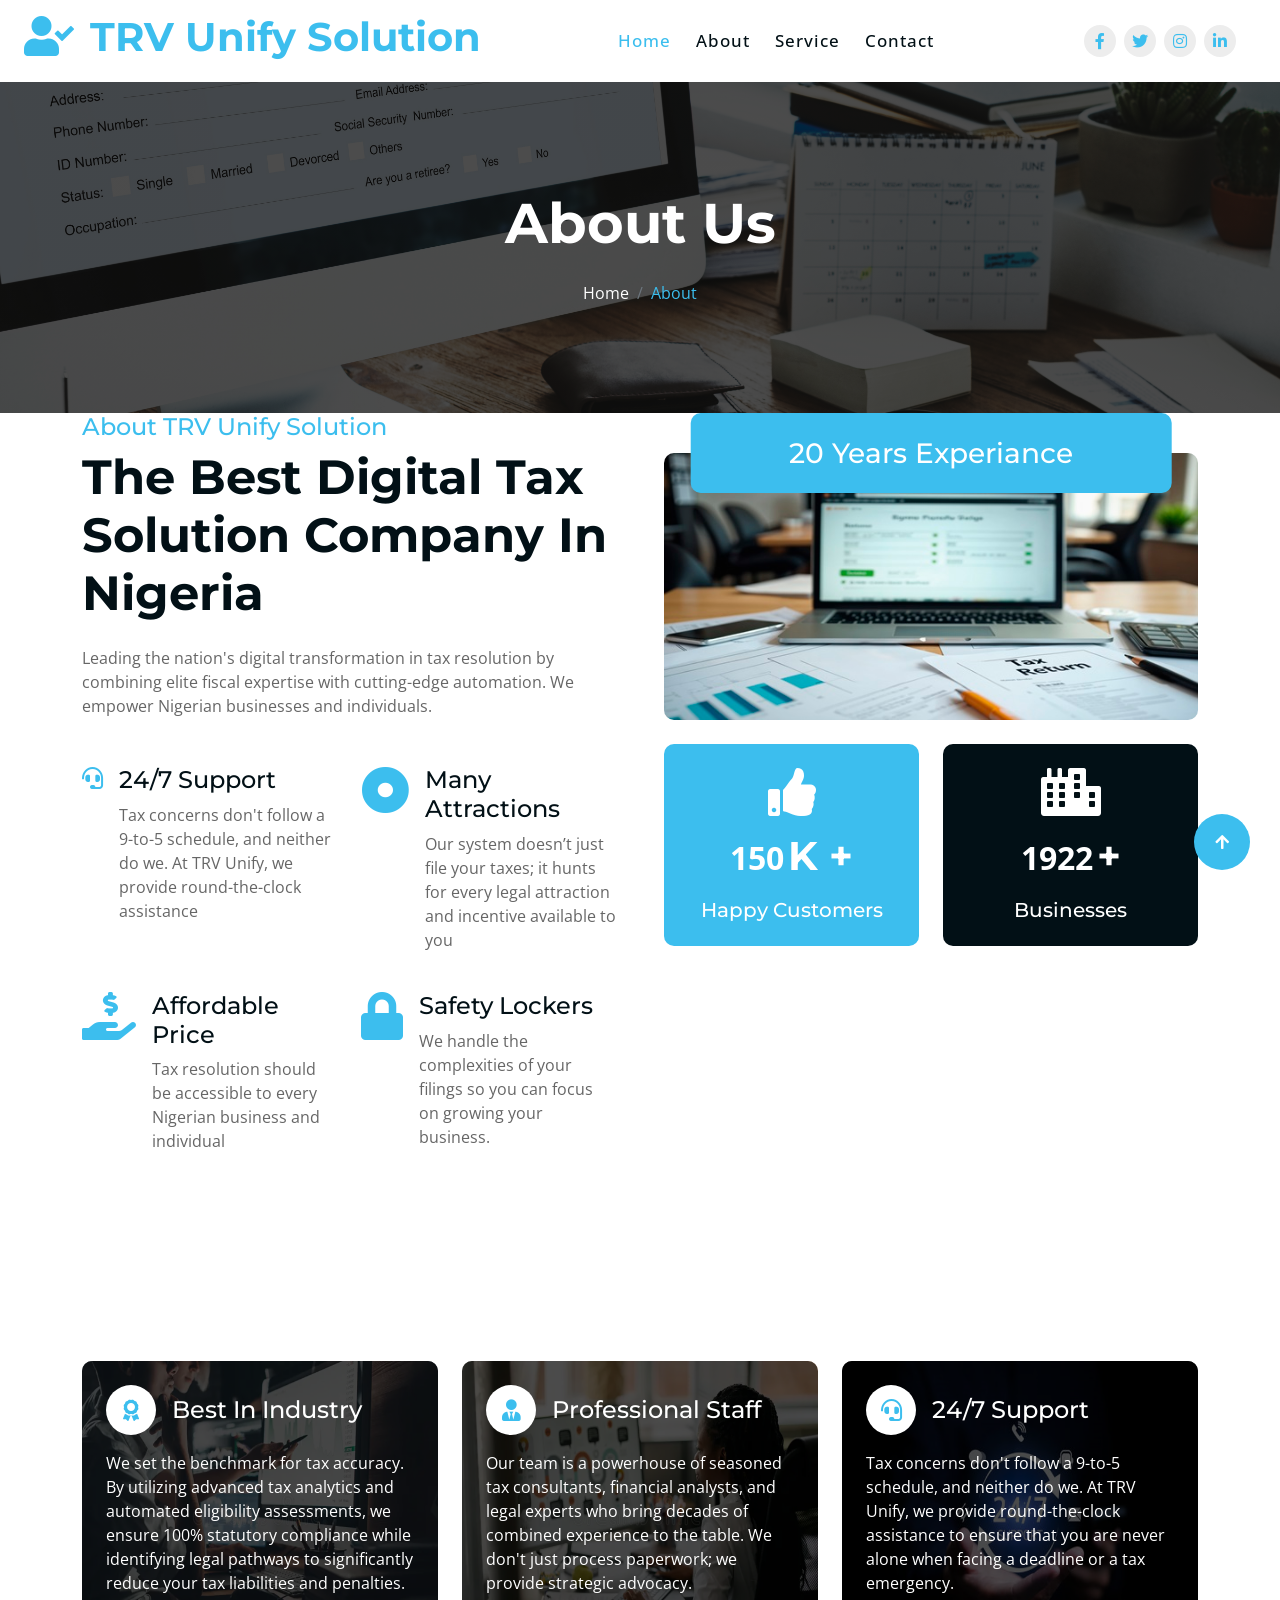
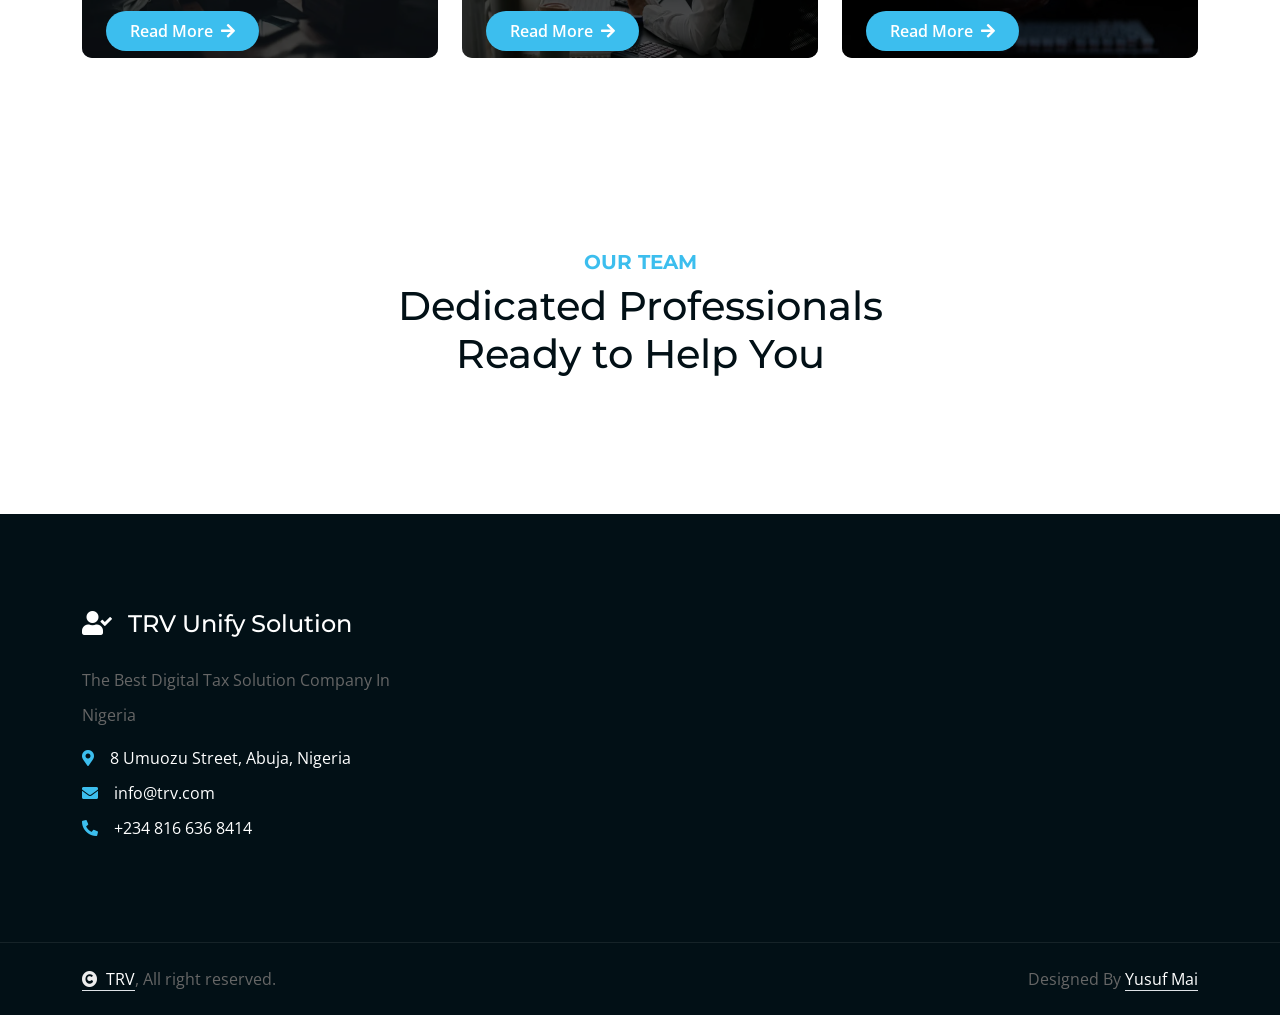
==== about.html @ 3bfb296d "Add files via upload" ====
<!DOCTYPE html>
<html lang="en">

    <head>
        <meta charset="utf-8">
        <title>TRV UNIFY SOLUTION</title>
        <meta content="width=device-width, initial-scale=1.0" name="viewport">
        <meta content="Yusuf Mai Assignment" name="keywords">
        <meta content="Yusuf Mai Assignment" name="description">

        <!-- Google Web Fonts -->
        <link rel="preconnect" href="https://fonts.googleapis.com">
        <link rel="preconnect" href="https://fonts.gstatic.com" crossorigin>
        <link href="https://fonts.googleapis.com/css2?family=Montserrat:ital,wght@0,100..900;1,100..900&family=Open+Sans:ital,wdth,wght@0,75..100,300..800;1,75..100,300..800&display=swap" rel="stylesheet"> 

        <!-- Icon Font Stylesheet -->
        <link rel="stylesheet" href="https://use.fontawesome.com/releases/v5.15.4/css/all.css"/>
        <link href="https://cdn.jsdelivr.net/npm/bootstrap-icons@1.4.1/font/bootstrap-icons.css" rel="stylesheet">

        <!-- Libraries Stylesheet -->
        <link href="lib/animate/animate.min.css" rel="stylesheet">
        <link href="lib/lightbox/css/lightbox.min.css" rel="stylesheet">
        <link href="lib/owlcarousel/assets/owl.carousel.min.css" rel="stylesheet">


        <!-- Customized Bootstrap Stylesheet -->
        <link href="css/bootstrap.min.css" rel="stylesheet">

        <!-- Template Stylesheet -->
        <link href="css/style.css" rel="stylesheet">
    </head>

    <body>

        <!-- Spinner Start -->
        <div id="spinner" class="show bg-white position-fixed translate-middle w-100 vh-100 top-50 start-50 d-flex align-items-center justify-content-center">
            <div class="spinner-border text-primary" style="width: 3rem; height: 3rem;" role="status">
                <span class="sr-only">Loading...</span>
            </div>
        </div>
        <!-- Spinner End -->

        <!-- Navbar & Hero Start -->
        <div class="container-fluid nav-bar sticky-top px-4 py-2 py-lg-0">
            <nav class="navbar navbar-expand-lg navbar-light">
                <a href="" class="navbar-brand p-0">
                    <h1 class="display-6 text-primary">
                <i class="fas fa-user-check me-3"></i>TRV Unify Solution
                </h1>
                    <!-- <img src="img/logo.png" alt="Logo"> -->
                </a>
                <button class="navbar-toggler" type="button" data-bs-toggle="collapse" data-bs-target="#navbarCollapse">
                    <span class="fa fa-bars"></span>
                </button>
                <div class="collapse navbar-collapse" id="navbarCollapse">
                    <div class="collapse navbar-collapse" id="navbarCollapse">
                    <div class="navbar-nav mx-auto py-0">
                        <a href="index.html" class="nav-item nav-link active">Home</a>
                        <a href="about.html" class="nav-item nav-link">About</a>
                        <a href="service.html" class="nav-item nav-link">Service</a>
                        <a href="contact.html" class="nav-item nav-link">Contact</a>
                    </div>
                    <div class="team-icon d-none d-xl-flex justify-content-center me-3">
                        <a class="btn btn-square btn-light rounded-circle mx-1" href=""><i class="fab fa-facebook-f"></i></a>
                        <a class="btn btn-square btn-light rounded-circle mx-1" href=""><i class="fab fa-twitter"></i></a>
                        <a class="btn btn-square btn-light rounded-circle mx-1" href=""><i class="fab fa-instagram"></i></a>
                        <a class="btn btn-square btn-light rounded-circle mx-1" href=""><i class="fab fa-linkedin-in"></i></a>
                    </div>
                </div>
            </nav>
        </div>
        <!-- Navbar & Hero End -->

        <!-- Header Start -->
        <div class="container-fluid bg-breadcrumb">
            <div class="container text-center py-5" style="max-width: 900px;">
                <h4 class="text-white display-4 mb-4 wow fadeInDown" data-wow-delay="0.1s">About Us</h4>
                <ol class="breadcrumb d-flex justify-content-center mb-0 wow fadeInDown" data-wow-delay="0.3s">
                    <li class="breadcrumb-item"><a href="index.html">Home</a></li>
                    <li class="breadcrumb-item active text-primary">About</li>
                </ol>    
            </div>
        </div>
        <!-- Header End -->



                <!-- About Start -->
        <div class="container-fluid about pb-5">
            <div class="container pb-5">
                <div class="row g-5">
                    <div class="col-xl-6 wow fadeInUp" data-wow-delay="0.2s">
                        <div>
                            <h4 class="text-primary">About TRV Unify Solution</h4>
                            <h1 class="display-5 mb-4">The Best Digital Tax Solution Company In Nigeria</h1>
                            <p class="mb-5">Leading the nation's digital transformation in tax resolution by combining elite fiscal expertise with cutting-edge automation. We empower Nigerian businesses and individuals.
                            <div class="row g-4">
                                <div class="col-md-6">
                                    <div class="d-flex">
                                        <div class="me-3"><i class="fa fa-headset text-primary fa-lg"></i></div>
                                        <div>
                                            <h4>24/7 Support</h4>
                                            <p>Tax concerns don't follow a 9-to-5 schedule, and neither do we. At TRV Unify, we provide round-the-clock assistance</p>
                                        </div>
                                    </div>
                                </div>
                                <div class="col-md-6">
                                    <div class="d-flex">
                                        <div class="me-3"><i class="fas fa-dot-circle fa-3x text-primary"></i></div>
                                        <div>
                                            <h4>Many Attractions</h4>
                                            <p>Our system doesn’t just file your taxes; it hunts for every legal attraction and incentive available to you</p>
                                        </div>
                                    </div>
                                </div>
                                <div class="col-md-6">
                                    <div class="d-flex">
                                        <div class="me-3"><i class="fas fa-hand-holding-usd fa-3x text-primary"></i></div>
                                        <div>
                                            <h4>Affordable Price</h4>
                                            <p>Tax resolution should be accessible to every Nigerian business and individual</p>
                                        </div>
                                    </div>
                                </div>
                                <div class="col-md-6">
                                    <div class="d-flex">
                                        <div class="me-3"><i class="fas fa-lock fa-3x text-primary"></i></div>
                                        <div>
                                            <h4>Safety Lockers</h4>
                                            <p>We handle the complexities of your filings so you can focus on growing your business.</p>
                                        </div>
                                    </div>
                                </div>
                            </div>
                        </div>
                    </div>
                    <div class="col-xl-6 wow fadeInUp" data-wow-delay="0.4s">
                        <div class="position-relative rounded">
                            <div class="rounded" style="margin-top: 40px;">
                                <div class="row g-0">
                                    <div class="col-lg-12">
                                        <div class="rounded mb-4">
                                            <img src="img/about.jpg" class="img-fluid rounded w-100" alt="">
                                        </div>
                                        <div class="row gx-4 gy-0">
                                            <div class="col-6">
                                                <div class="counter-item bg-primary rounded text-center p-4 h-100">
                                                    <div class="counter-item-icon mx-auto mb-3">
                                                        <i class="fas fa-thumbs-up fa-3x text-white"></i>
                                                    </div>
                                                    <div class="counter-counting mb-3">
                                                        <span class="text-white fs-2 fw-bold" data-toggle="counter-up">150</span>
                                                        <span class="h1 fw-bold text-white">K +</span>
                                                    </div>
                                                    <h5 class="text-white mb-0">Happy Customers</h5>
                                                </div>
                                            </div>
                                            <div class="col-6">
                                                <div class="counter-item bg-dark rounded text-center p-4 h-100">
                                                    <div class="counter-item-icon mx-auto mb-3">
                                                        <i class="fas fa-city fa-3x text-white"></i>
                                                    </div>
                                                    <div class="counter-counting mb-3">
                                                        <span class="text-white fs-2 fw-bold" data-toggle="counter-up">1922</span>
                                                        <span class="h1 fw-bold text-white"> +</span>
                                                    </div>
                                                    <h5 class="text-white mb-0">Businesses</h5>
                                                </div>
                                            </div>
                                        </div>
                                    </div>
                                </div>
                            </div>
                            <div class="rounded bg-primary p-4 position-absolute d-flex justify-content-center" style="width: 90%; height: 80px; top: -40px; left: 50%; transform: translateX(-50%);">
                                <h3 class="mb-0 text-white">20 Years Experiance</h3>
                            </div>
                        </div>
                    </div>
                </div>
            </div>
        </div>
        <!-- About End -->

        <!-- Feature Start -->
        <div class="container-fluid feature py-5">
            <div class="container py-5">
                <div class="row g-4">
                    <div class="col-lg-4 wow fadeInUp" data-wow-delay="0.2s">
                        <div class="feature-item">
                            <img src="img/tttt.png" class="img-fluid rounded w-100" alt="Image">
                            <div class="feature-content p-4">
                                <div class="feature-content-inner">
    <div class="d-flex align-items-center mb-3">
        <div class="bg-white rounded-circle d-flex align-items-center justify-content-center me-3" style="width: 50px; height: 50px; flex-shrink: 0;">
            <i class="fa fa-award text-primary fa-lg"></i>
        </div>
        <h4 class="text-white mb-0">Best In Industry</h4>
    </div>

    <p class="text-white">
        We set the benchmark for tax accuracy. By utilizing advanced tax analytics and automated eligibility assessments, we ensure 100% statutory compliance while identifying legal pathways to significantly reduce your tax liabilities and penalties.
    </p>
    
    <a href="#" class="btn btn-primary rounded-pill py-2 px-4">Read More <i class="fa fa-arrow-right ms-1"></i></a>
</div>
                            </div>

                        </div>
                    </div>
                    <div class="col-lg-4 wow fadeInUp" data-wow-delay="0.4s">
                        <div class="feature-item">
                            <img src="img/feature-2.png" class="img-fluid rounded w-100" alt="Image">
                            <div class="feature-content p-4">
                                <div class="feature-content-inner">
    <div class="d-flex align-items-center mb-3">
        <div class="bg-white rounded-circle d-flex align-items-center justify-content-center me-3" style="width: 50px; height: 50px; flex-shrink: 0;">
            <i class="fa fa-user-tie text-primary fa-lg"></i>
        </div>
        <h4 class="text-white mb-0">Professional Staff</h4>
    </div>

    <p class="text-white">
        Our team is a powerhouse of seasoned tax consultants, financial analysts, and legal experts who bring decades of combined experience to the table. We don't just process paperwork; we provide strategic advocacy.
    </p>

    <a href="#" class="btn btn-primary rounded-pill py-2 px-4">Read More <i class="fa fa-arrow-right ms-1"></i></a>
</div>
                            </div>

                        </div>
                    </div>
                    <div class="col-lg-4 wow fadeInUp" data-wow-delay="0.6s">
                        <div class="feature-item">
                            <img src="img/feature-3.jpg" class="img-fluid rounded w-100" alt="Image">
                            <div class="feature-content p-4">
                                <div class="feature-content-inner">
    <div class="d-flex align-items-center mb-3">
        <div class="bg-white rounded-circle d-flex align-items-center justify-content-center me-3" style="width: 50px; height: 50px; flex-shrink: 0;">
            <i class="fa fa-headset text-primary fa-lg"></i>
        </div>
        <h4 class="text-white mb-0">24/7 Support</h4>
    </div>

    <p class="text-white">
        Tax concerns don't follow a 9-to-5 schedule, and neither do we. At TRV Unify, we provide round-the-clock assistance to ensure that you are never alone when facing a deadline or a tax emergency.
    </p>

    <a href="#" class="btn btn-primary rounded-pill py-2 px-4">Read More <i class="fa fa-arrow-right ms-1"></i></a>
</div>
                            </div>

                        </div>
                    </div>
                </div>
            </div>
        </div>
        <!-- Feature End -->

    <div class="container-fluid py-5 wow fadeInUp" data-wow-delay="0.1s">
    <div class="container py-5">
        <div class="section-title text-center position-relative pb-3 mb-4 mx-auto" style="max-width: 600px;">
            <h5 class="fw-bold text-primary text-uppercase">Our Team</h5>
            <h1 class="mb-0">Dedicated Professionals Ready to Help You</h1>
        </div>
        <div class="owl-carousel team-carousel wow fadeInUp" data-wow-delay="0.6s">
            
            <div class="team-item bg-light my-4">
                <div class="d-flex align-items-center border-bottom pt-5 pb-4 px-5">
                    <img class="img-fluid rounded" src="img/team-1.jpg" style="width: 60px; height: 60px;">
                    <div class="ps-4">
                        <h4 class="text-primary mb-1">Mai Kyau</h4>
                        <small class="text-uppercase">ICT Team Lead </small>
                    </div>
                </div>
                <div class="pt-4 pb-5 px-5">
                    Expert in navigating FIRS regulations and corporate tax strategy with over a decade.
                </div>
            </div>

            <div class="team-item bg-light my-4">
                <div class="d-flex align-items-center border-bottom pt-5 pb-4 px-5">
                    <img class="img-fluid rounded" src="img/team-2.jpg" style="width: 60px; height: 60px;">
                    <div class="ps-4">
                        <h4 class="text-primary mb-1">Umar Umar</h4>
                        <small class="text-uppercase">Tech Lead</small>
                    </div>
                </div>
                <div class="pt-4 pb-5 px-5">
                    Specializes in identifying tax relief pathways and delivering high-impact data analytics for businesses.
                </div>
            </div>

            <div class="team-item bg-light my-4">
                <div class="d-flex align-items-center border-bottom pt-5 pb-4 px-5">
                    <img class="img-fluid rounded" src="img/tjdollar.jpeg" style="width: 60px; height: 60px;">
                    <div class="ps-4">
                        <h4 class="text-primary mb-1">TJ Dollar</h4>
                        <small class="text-uppercase">Legal Advisor</small>
                    </div>
                </div>
                <div class="pt-4 pb-5 px-5">
                    Leading our statutory compliance and legal advocacy workflows to ensure 100% regulatory alignment.
                </div>
            </div>

            <div class="team-item bg-light my-4">
                <div class="d-flex align-items-center border-bottom pt-5 pb-4 px-5">
                    <img class="img-fluid rounded" src="img/mo.jpg" style="width: 60px; height: 60px;">
                    <div class="ps-4">
                        <h4 class="text-primary mb-1">Muhammad</h4>
                        <small class="text-uppercase">IT Strategy Lead</small>
                    </div>
                </div>
                <div class="pt-4 pb-5 px-5">
                    Architecting the digital core of TRV Unify to provide secure, automated tax resolution systems.
                </div>
            </div>

            <div class="team-item bg-light my-4">
                <div class="d-flex align-items-center border-bottom pt-5 pb-4 px-5">
                    <img class="img-fluid rounded" src="img/team-5.jpg" style="width: 60px; height: 60px;">
                    <div class="ps-4">
                        <h4 class="text-primary mb-1">Sani Bashir</h4>
                        <small class="text-uppercase">Operations Manager</small>
                    </div>
                </div>
                <div class="pt-4 pb-5 px-5">
                    Ensuring seamless coordination between our technical teams and our client service departments.
                </div>
            </div>

            <div class="team-item bg-light my-4">
                <div class="d-flex align-items-center border-bottom pt-5 pb-4 px-5">
                    <img class="img-fluid rounded" src="img/mai.jpg" style="width: 60px; height: 60px;">
                    <div class="ps-4">
                        <h4 class="text-primary mb-1">Yusuf Mai</h4>
                        <small class="text-uppercase">Customer Success</small>
                    </div>
                </div>
                <div class="pt-4 pb-5 px-5">
                    Dedicated to providing 24/7 support and ensuring every client achieves their desired tax outcomes.
                </div>
            </div>

        </div>
    </div>
</div>

       <!-- Footer Start -->
        <div class="container-fluid footer py-5 wow fadeIn" data-wow-delay="0.2s">
            <div class="container py-5">
                <div class="row g-5">
                    <div class="col-md-6 col-lg-6 col-xl-4">
                        <div class="footer-item">
                            <a href="index.html" class="p-0">
                                <h4 class="text-white mb-4"><i class="fas fa-user-check me-3"></i>TRV Unify Solution</h4>
                                <!-- <img src="img/logo.png" alt="Logo"> -->
                            </a>
                            <p class="mb-2">The Best Digital Tax Solution Company In Nigeria</p>
                            <div class="d-flex align-items-center">
                                <i class="fas fa-map-marker-alt text-primary me-3"></i>
                                <p class="text-white mb-0">8 Umuozu Street, Abuja, Nigeria</p>
                            </div>
                            <div class="d-flex align-items-center">
                                <i class="fas fa-envelope text-primary me-3"></i>
                                <p class="text-white mb-0">info@trv.com</p>
                            </div>
                            <div class="d-flex align-items-center">
                                <i class="fa fa-phone-alt text-primary me-3"></i>
                                <p class="text-white mb-0">+234 816 636 8414</p>
                            </div>
                        </div>
                    </div>
                </div>
            </div>
        </div>
        <!-- Footer End -->
        
        <!-- Copyright Start -->
        <div class="container-fluid copyright py-4">
            <div class="container">
                <div class="row g-4 align-items-center">
                    <div class="col-md-6 text-center text-md-start mb-md-0">
                        <span class="text-body"><a href="https://trvunifysolutions.com.ng/" class="border-bottom text-white"><i class="fas fa-copyright text-light me-2"></i>TRV</a>, All right reserved.</span>
                    </div>
                    <div class="col-md-6 text-center text-md-end text-body">
                        Designed By <a class="border-bottom text-white" href="https://trvunifysolutions.com.ng/">Yusuf Mai</a>
                    </div>
                </div>
            </div>
        </div>
        <!-- Copyright End -->



        <!-- Back to Top -->
        <a href="#" class="btn btn-primary btn-lg-square rounded-circle back-to-top"><i class="fa fa-arrow-up"></i></a>   

        
    <!-- JavaScript Libraries -->
    <script src="https://ajax.googleapis.com/ajax/libs/jquery/3.6.4/jquery.min.js"></script>
    <script src="https://cdn.jsdelivr.net/npm/bootstrap@5.0.0/dist/js/bootstrap.bundle.min.js"></script>
    <script src="lib/wow/wow.min.js"></script>
    <script src="lib/easing/easing.min.js"></script>
    <script src="lib/waypoints/waypoints.min.js"></script>
    <script src="lib/counterup/counterup.min.js"></script>
    <script src="lib/lightbox/js/lightbox.min.js"></script>
    <script src="lib/owlcarousel/owl.carousel.min.js"></script>
    

    <!-- Template Javascript -->
    <script src="js/main.js"></script>
    </body>

</html>
---- css/style.css ----
/*** Spinner Start ***/
/*** Spinner ***/
#spinner {
    opacity: 0;
    visibility: hidden;
    transition: opacity .5s ease-out, visibility 0s linear .5s;
    z-index: 99999;
}

#spinner.show {
    transition: opacity .5s ease-out, visibility 0s linear 0s;
    visibility: visible;
    opacity: 1;
}
/*** Spinner End ***/

.back-to-top {
    position: fixed;
    right: 30px;
    bottom: 30px;
    transition: 0.5s;
    z-index: 99;
}

/*** Button Start ***/
.btn {
    font-weight: 600;
    transition: .5s;
}

.btn-square {
    width: 32px;
    height: 32px;
}

.btn-sm-square {
    width: 34px;
    height: 34px;
}

.btn-md-square {
    width: 44px;
    height: 44px;
}

.btn-lg-square {
    width: 56px;
    height: 56px;
}

.btn-xl-square {
    width: 66px;
    height: 66px;
}

.btn-square,
.btn-sm-square,
.btn-md-square,
.btn-lg-square,
.btn-xl-square {
    padding: 0;
    display: flex;
    align-items: center;
    justify-content: center;
    font-weight: normal;
}

.btn.btn-primary {
    color: var(--bs-white);
    border: none;
}

.btn.btn-primary:hover {
    background: var(--bs-dark);
}

.btn.btn-light {
    color: var(--bs-primary);
    border: none;
}

.btn.btn-light:hover {
    color: var(--bs-white);
    background: var(--bs-primary);
}

.btn.btn-dark {
    color: var(--bs-white);
    border: none;
}

.btn.btn-dark:hover {
    color: var(--bs-primary);
    background: var(--bs-light);
}

/*** Navbar Start ***/
.nav-bar {
    background: var(--bs-white);
}

.sticky-top {
    transition: 1s;
}

.navbar-light .navbar-nav .nav-link {
    position: relative;
    margin-right: 25px;
    padding: 35px 0;
    letter-spacing: 1px;
    color: var(--bs-dark);
    font-size: 17px;
    font-weight: 500;
    outline: none;
    transition: .5s;
}

.sticky-top .navbar-light .navbar-nav .nav-link {
    padding: 20px 0;
    color: var(--bs-dark);
}

.navbar-light .navbar-nav .nav-link:hover,
.navbar-light .navbar-nav .nav-link.active {
    color: var(--bs-primary);
}

.navbar-light .navbar-brand img {
    max-height: 60px;
    transition: .5s;
}

.sticky-top .navbar-light .navbar-brand img {
    max-height: 50px;
}

.navbar .dropdown-toggle::after {
    border: none;
    content: "\f107";
    font-family: "Font Awesome 5 Free";
    font-weight: 600;
    vertical-align: middle;
    margin-left: 8px;
}

.dropdown .dropdown-menu a:hover {
    background: var(--bs-primary);
    color: var(--bs-white);
}

.navbar .nav-item:hover .dropdown-menu {
    transform: rotateX(0deg);
    visibility: visible;
    margin-top: 8px !important;
    background: var(--bs-light);
    transition: .5s;
    opacity: 1;
}

@media (min-width: 992px) {
    .navbar .nav-item .dropdown-menu {
    display: block;
    visibility: hidden;
    top: 100%;
    transform: rotateX(-75deg);
    transform-origin: 0% 0%;
    border: 0;
    border-radius: 10px;
    margin-top: 8px !important;
    transition: .5s;
    opacity: 0;
    }
}

@media (max-width: 991px) {
    .navbar.navbar-expand-lg .navbar-toggler {
        padding: 8px 15px;
        border: 1px solid var(--bs-primary);
        color: var(--bs-primary);
    }

    .sticky-top .navbar-light .navbar-nav .nav-link {
        padding: 12px 0;
    }
}
/*** Navbar End ***/

/*** Carousel Hero Header Start ***/
.header-carousel .header-carousel-item img {
    object-fit: cover;
}


@media (min-width: 1200px) {
    .header-carousel .header-carousel-item,
    .header-carousel .header-carousel-item img {
        height: 700px;
    }
}

@media (max-width: 1199px) {
    .header-carousel .header-carousel-item,
    .header-carousel .header-carousel-item img {
        height: 1200px;
    }
}

.header-carousel .owl-nav .owl-prev {
    display: none;
}

.header-carousel .owl-nav .owl-next {
    position: absolute;
    width: 60px;
    height: 60px;
    bottom: -60px;
    right: 50%;
    transform: translateY(-50%);
    margin-right: -60px;
    border-radius: 60px;
    background: var(--bs-primary);
    color: var(--bs-white);
    font-size: 26px;
    display: flex;
    align-items: center;
    justify-content: center;
    transition: 0.5s;
}
.header-carousel .owl-nav .owl-next:hover {
    box-shadow: inset 0 0 100px 0 var(--bs-light);
    color: var(--bs-primary);
}

.header-carousel .owl-nav .owl-next i {
    position: relative;
    width: 100%;
    height: 100%;
    display: flex;
    align-items: center;
    justify-content: center;
    animation-name: carousel-next-btn;
    animation-duration: 4s;
    animation-delay: 1s;
    animation-iteration-count: infinite;
    transition: 1s;
}

@keyframes carousel-next-btn {
    0%  {margin-top: 35%;}
    50%  {margin-bottom: 70%;}
    100% {margin-top: 35%;}
}

.header-carousel .header-carousel-item .carousel-caption {
    position: absolute;
    width: 100%;
    height: 100%;
    left: 0;
    bottom: 0;
    background: rgba(0, 0, 0, .7);
    display: flex;
    align-items: center;
}

.carousel-caption .ticket-form {
    background: rgba(255, 255, 255, 0.4);
    border-radius: 10px;
}

.header-carousel .header-carousel-item img {
    animation-name: image-zoom;
    animation-duration: 10s;
    animation-delay: 1s;
    animation-iteration-count: infinite;
    animation-direction: alternate;
    transition: 1s;
}

@keyframes image-zoom {
    0%  {width: 100%; height: 100%;}

    25% {width: 115%; height: 115%;}

    50% {width: 130%; height: 130%;}

    75% {width: 120%; height: 120%;}

    100% {width: 100%; height: 100%;}
}
/*** Carousel Hero Header End ***/

/*** Single Page Hero Header Start ***/
.bg-breadcrumb {
    position: relative;
    overflow: hidden;
    background: linear-gradient(rgba(0, 0, 0, 0.7), rgba(0, 0, 0, 0.7)), url(../img/carousel-1.jpg);
    background-position: center center;
    background-repeat: no-repeat;
    background-size: cover;
    padding: 60px 0 60px 0;
    transition: 0.5s;
}

.bg-breadcrumb .breadcrumb {
    position: relative;
}

.bg-breadcrumb .breadcrumb .breadcrumb-item a {
    color: var(--bs-white);
}
/*** Single Page Hero Header End ***/


/*** Feature Start ***/
.feature .feature-item {
    position: relative;
    border-radius: 10px;
    background: var(--bs-light);
}

.feature-item .feature-content {
    position: absolute;
    width: 100%; 
    height: 100%; 
    bottom: 0; 
    left: 0;
    margin-top: 0;
    margin-right: 0; 
    background: rgba(0, 0, 0, 0.7); 
    border-radius: 10px;
    z-index: 2;
}

.feature-item .feature-content .feature-content-inner {
    position: relative;
    z-index: 5;
}
/*** Feature End ***/


/*** Service Start ***/
.service {
    position: relative;
    overflow: hidden;
    background-image: url(../img/carousel-1.jpg);
    background-position: center center;
    background-repeat: no-repeat;
    background-size: cover;
}

.service::before {
    content: "";
    width: 100%;
    height: 100%;
    position: absolute;
    top: 0;
    left: 0;
    background: rgba(0, 0, 0, .7);
    z-index: 1;
}

.service .service-section {
    position: relative;
    z-index: 5;
}

.service .service-days {
    border-radius: 10px;
    background: var(--bs-white);
}

.service .service-item {
    position: relative;
    height: 100%;
    text-align: center;
    border-radius: 10px;
    background: var(--bs-white);
    z-index: 1;
}

.service .service-item::after {
    content: "";
    position: absolute;
    width: 100%;
    height: 0;
    bottom: 0;
    left: 0;
    border-radius: 10px;
    background: var(--bs-primary);
    transition: 0.5s;
    z-index: 2;
}

.service .service-item:hover:after {
    height: 100%;
}

.service .service-item i {
    color: var(--bs-primary);
    transition: 0.5s;
}

.service .service-item:hover i {
    color: var(--bs-white);
}

.service .service-item .service-content {
    position: relative;
    z-index: 3;
}

.service .service-item .service-content p {
    transition: 0.5s;
}

.service .service-item:hover .service-content p {
    color: var(--bs-white);
}

.service .service-item .service-content a.h4 {
    transition: 0.5s;
}

.service .service-item:hover .service-content a.h4:hover {
    color: var(--bs-white);
}
/*** Service End ***/


/*** Blog Start ***/
.blog .blog-item {
    border-radius: 10px;
}

.blog .blog-item .blog-img {
    position: relative;
    overflow: hidden;
    border-top-left-radius: 10px;
    border-top-right-radius: 10px;
    transition: 0.5s;
}

.blog .blog-item .blog-img img {
    transition: 0.5s;
}

.blog .blog-item:hover .blog-img img {
    transform: scale(1.2);
}

.blog .blog-item .blog-img::after {
    content: "";
    position: absolute;
    width: 100%;
    height: 100%;
    top: 0;
    left: 0;
    border-top-left-radius: 10px;
    border-top-right-radius: 10px;
    background: rgba(0, 0, 0, .3);
    z-index: 1;
}

.blog .blog-item .blog-img .blog-category {
    position: absolute;
    top: 25px;
    left: 25px;
    border-radius: 10px;
    color: var(--bs-white);
    background: var(--bs-primary);
    z-index: 5;
}

.blog .blog-item .blog-img .blog-date {
    position: absolute;
    bottom: 25px;
    left: 25px;
    color: var(--bs-white);
    z-index: 5;
}

.blog .blog-item .blog-content {
    border-bottom-left-radius: 10px;
    border-bottom-right-radius: 10px;
    background: var(--bs-light);
}
/*** Blog End ***/

/*** Team Start ***/
.team .team-item {
    position: relative;
    background: var(--bs-primary);
    border-radius: 10px;
}

.team .team-item::after {
    content: "";
    position: absolute;
    width: 100%;
    height: 0;
    top: 0;
    left: 0;
    border-radius: 10px;
    background: var(--bs-dark);
    transition: 0.5s;
    z-index: 1;
}

.team .team-item:hover:after {
    height: 100%;
}

.team .team-item .team-content {
    position: relative;
    text-align: center;
    z-index: 2;
}

.team .team-item .team-content .team-icon {
    background: var(--bs-light);
    border-radius: 10px;
    display: flex;
    display: inline-flex;
}

.team .team-item .team-content h4,
.team .team-item .team-content p {
    transition: 0.5s;
}

.team .team-item:hover .team-content h4 {
    color: var(--bs-primary);
}

.team .team-item .team-content p {
    color: var(--bs-white);
    transition: 0.5s;
}

.team .team-item:hover .team-content p {
    color: var(--bs-body);
}
/*** Team End ***/


/*** Footer Start ***/
.footer {
    background: var(--bs-dark);
}

.footer .footer-item {
    display: flex;
    flex-direction: column;
}

.footer .footer-item a {
    line-height: 35px;
    color: var(--bs-body);
    transition: 0.5s;
}

.footer .footer-item p {
    line-height: 35px;
}

.footer .footer-item a:hover {
    color: var(--bs-primary);
}

.footer .footer-item .footer-btn a,
.footer .footer-item .footer-btn a i {
    transition: 0.5s;
}

.footer .footer-item .footer-btn a:hover {
    background: var(--bs-white);
}

.footer .footer-item .footer-btn a:hover i {
    color: var(--bs-primary);
}

.footer .footer-item .opening-date {
    border-bottom: 1px solid rgba(255, 255, 255, .08);
}

.footer .footer-item .opening-date .opening-clock {
    display: flex;
    align-items: center;
    line-height: 35px;
}
/*** Footer End ***/

/*** copyright Start ***/
.copyright {
    border-top: 1px solid rgba(255, 255, 255, 0.08);
    background: var(--bs-dark);
}
/*** copyright end ***/
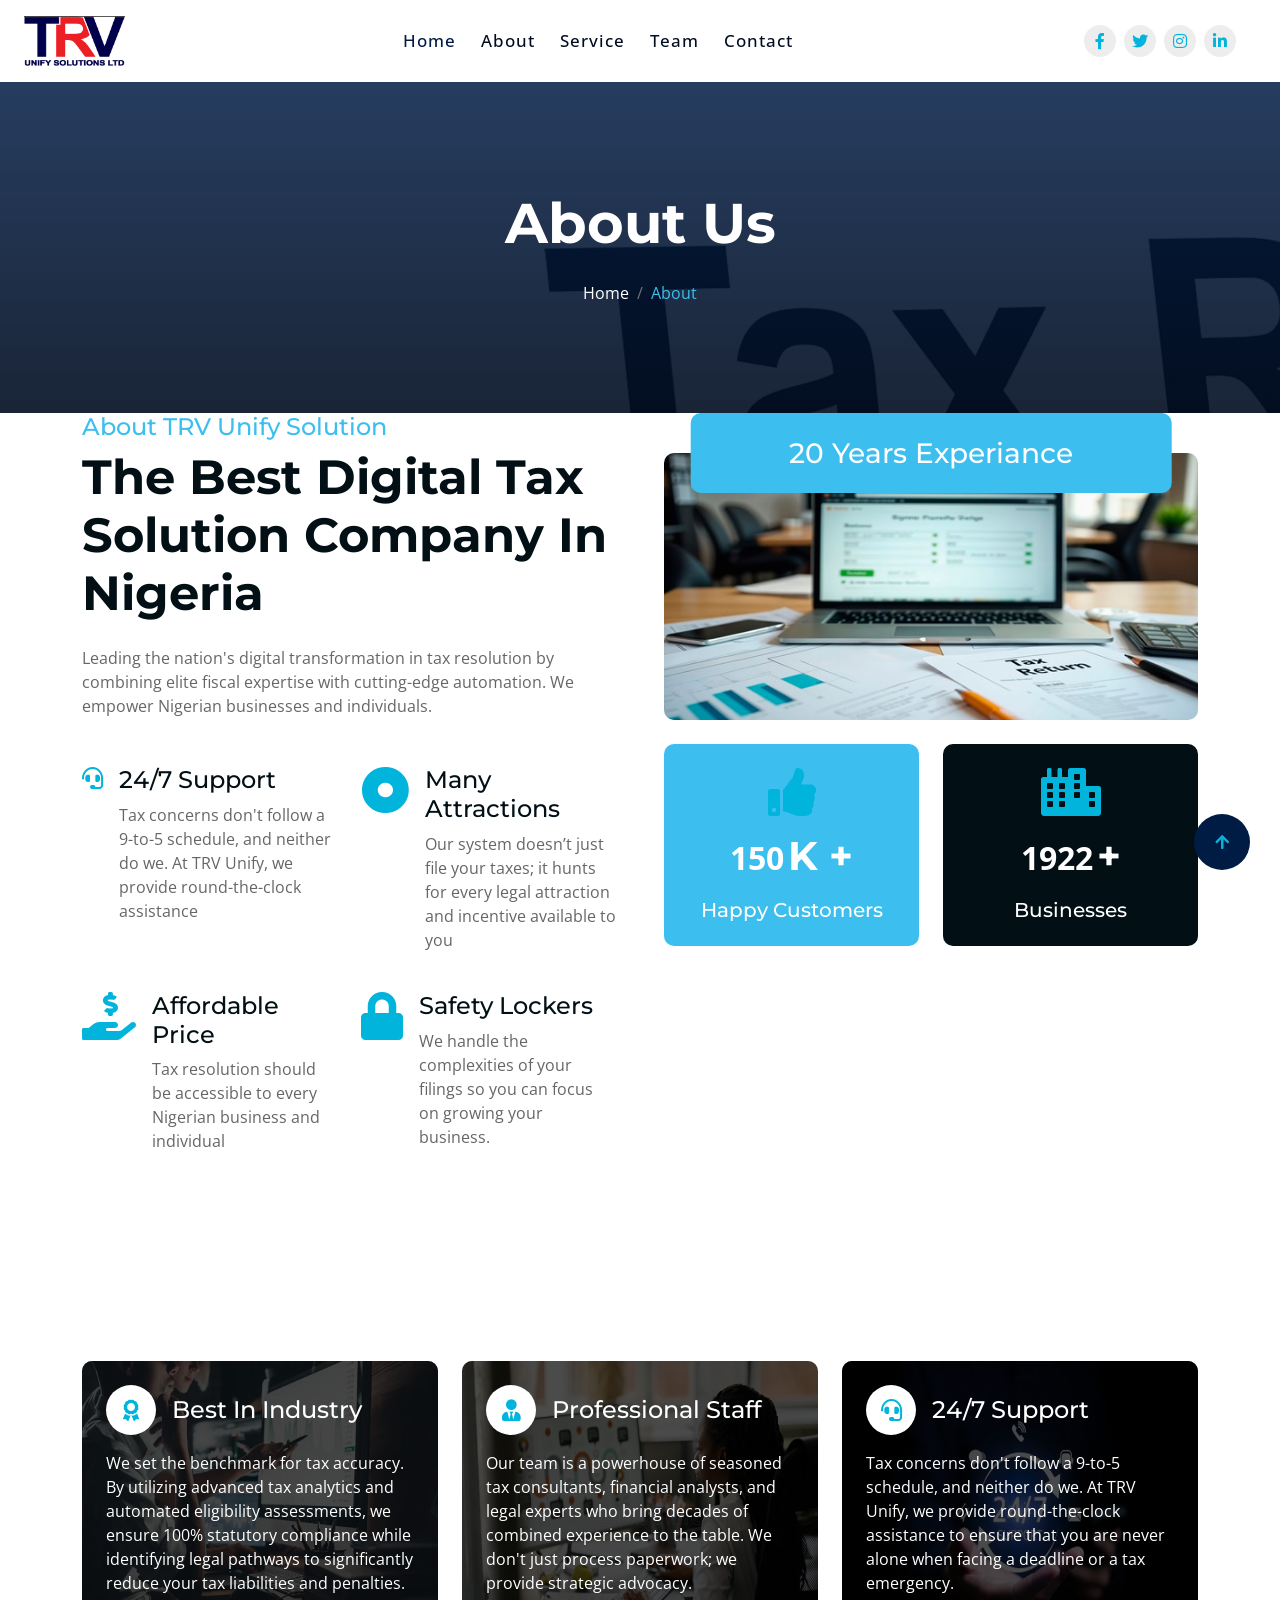
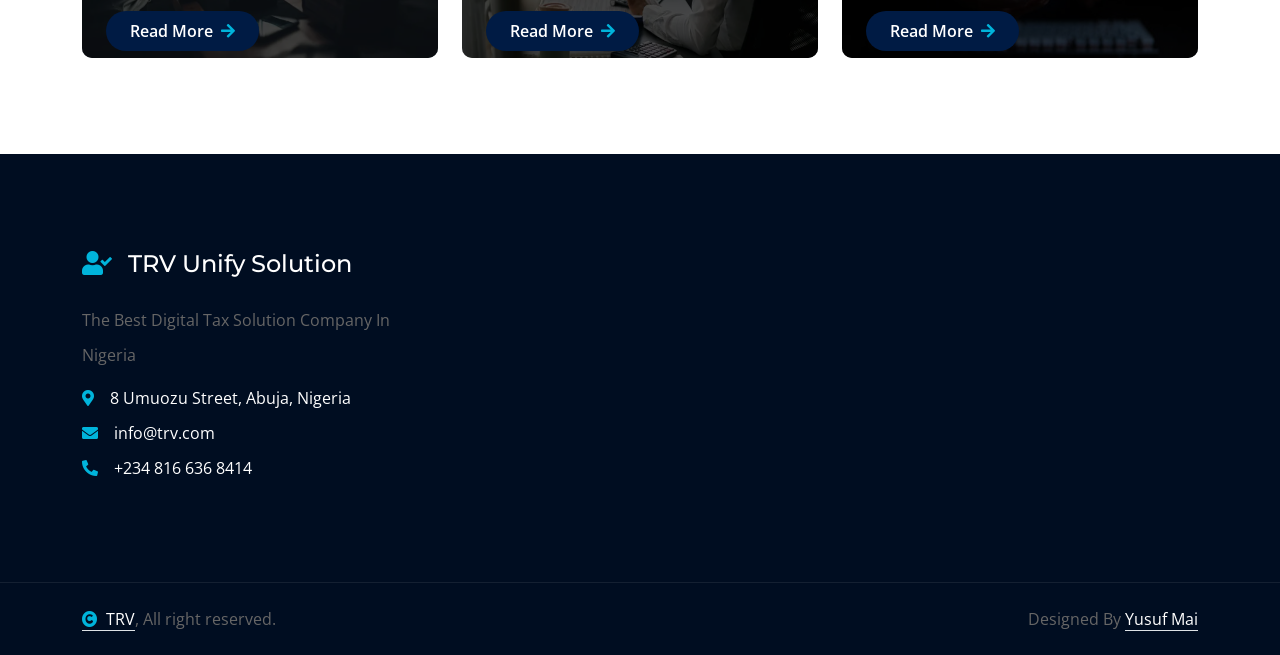
==== commit fcaa962d: "complete team page update and styling" ====
--- a/about.html
+++ b/about.html
@@ -1,415 +1,323 @@
-<!DOCTYPE html>
-<html lang="en">
-
-    <head>
-        <meta charset="utf-8">
-        <title>TRV UNIFY SOLUTION</title>
-        <meta content="width=device-width, initial-scale=1.0" name="viewport">
-        <meta content="Yusuf Mai Assignment" name="keywords">
-        <meta content="Yusuf Mai Assignment" name="description">
-
-        <!-- Google Web Fonts -->
-        <link rel="preconnect" href="https://fonts.googleapis.com">
-        <link rel="preconnect" href="https://fonts.gstatic.com" crossorigin>
-        <link href="https://fonts.googleapis.com/css2?family=Montserrat:ital,wght@0,100..900;1,100..900&family=Open+Sans:ital,wdth,wght@0,75..100,300..800;1,75..100,300..800&display=swap" rel="stylesheet"> 
-
-        <!-- Icon Font Stylesheet -->
-        <link rel="stylesheet" href="https://use.fontawesome.com/releases/v5.15.4/css/all.css"/>
-        <link href="https://cdn.jsdelivr.net/npm/bootstrap-icons@1.4.1/font/bootstrap-icons.css" rel="stylesheet">
-
-        <!-- Libraries Stylesheet -->
-        <link href="lib/animate/animate.min.css" rel="stylesheet">
-        <link href="lib/lightbox/css/lightbox.min.css" rel="stylesheet">
-        <link href="lib/owlcarousel/assets/owl.carousel.min.css" rel="stylesheet">
-
-
-        <!-- Customized Bootstrap Stylesheet -->
-        <link href="css/bootstrap.min.css" rel="stylesheet">
-
-        <!-- Template Stylesheet -->
-        <link href="css/style.css" rel="stylesheet">
-    </head>
-
-    <body>
-
-        <!-- Spinner Start -->
-        <div id="spinner" class="show bg-white position-fixed translate-middle w-100 vh-100 top-50 start-50 d-flex align-items-center justify-content-center">
-            <div class="spinner-border text-primary" style="width: 3rem; height: 3rem;" role="status">
-                <span class="sr-only">Loading...</span>
-            </div>
-        </div>
-        <!-- Spinner End -->
-
-        <!-- Navbar & Hero Start -->
-        <div class="container-fluid nav-bar sticky-top px-4 py-2 py-lg-0">
-            <nav class="navbar navbar-expand-lg navbar-light">
-                <a href="" class="navbar-brand p-0">
-                    <h1 class="display-6 text-primary">
-                <i class="fas fa-user-check me-3"></i>TRV Unify Solution
-                </h1>
-                    <!-- <img src="img/logo.png" alt="Logo"> -->
-                </a>
-                <button class="navbar-toggler" type="button" data-bs-toggle="collapse" data-bs-target="#navbarCollapse">
-                    <span class="fa fa-bars"></span>
-                </button>
-                <div class="collapse navbar-collapse" id="navbarCollapse">
-                    <div class="collapse navbar-collapse" id="navbarCollapse">
-                    <div class="navbar-nav mx-auto py-0">
-                        <a href="index.html" class="nav-item nav-link active">Home</a>
-                        <a href="about.html" class="nav-item nav-link">About</a>
-                        <a href="service.html" class="nav-item nav-link">Service</a>
-                        <a href="contact.html" class="nav-item nav-link">Contact</a>
-                    </div>
-                    <div class="team-icon d-none d-xl-flex justify-content-center me-3">
-                        <a class="btn btn-square btn-light rounded-circle mx-1" href=""><i class="fab fa-facebook-f"></i></a>
-                        <a class="btn btn-square btn-light rounded-circle mx-1" href=""><i class="fab fa-twitter"></i></a>
-                        <a class="btn btn-square btn-light rounded-circle mx-1" href=""><i class="fab fa-instagram"></i></a>
-                        <a class="btn btn-square btn-light rounded-circle mx-1" href=""><i class="fab fa-linkedin-in"></i></a>
-                    </div>
-                </div>
-            </nav>
-        </div>
-        <!-- Navbar & Hero End -->
-
-        <!-- Header Start -->
-        <div class="container-fluid bg-breadcrumb">
-            <div class="container text-center py-5" style="max-width: 900px;">
-                <h4 class="text-white display-4 mb-4 wow fadeInDown" data-wow-delay="0.1s">About Us</h4>
-                <ol class="breadcrumb d-flex justify-content-center mb-0 wow fadeInDown" data-wow-delay="0.3s">
-                    <li class="breadcrumb-item"><a href="index.html">Home</a></li>
-                    <li class="breadcrumb-item active text-primary">About</li>
-                </ol>    
-            </div>
-        </div>
-        <!-- Header End -->
-
-
-
-                <!-- About Start -->
-        <div class="container-fluid about pb-5">
-            <div class="container pb-5">
-                <div class="row g-5">
-                    <div class="col-xl-6 wow fadeInUp" data-wow-delay="0.2s">
-                        <div>
-                            <h4 class="text-primary">About TRV Unify Solution</h4>
-                            <h1 class="display-5 mb-4">The Best Digital Tax Solution Company In Nigeria</h1>
-                            <p class="mb-5">Leading the nation's digital transformation in tax resolution by combining elite fiscal expertise with cutting-edge automation. We empower Nigerian businesses and individuals.
-                            <div class="row g-4">
-                                <div class="col-md-6">
-                                    <div class="d-flex">
-                                        <div class="me-3"><i class="fa fa-headset text-primary fa-lg"></i></div>
-                                        <div>
-                                            <h4>24/7 Support</h4>
-                                            <p>Tax concerns don't follow a 9-to-5 schedule, and neither do we. At TRV Unify, we provide round-the-clock assistance</p>
-                                        </div>
-                                    </div>
-                                </div>
-                                <div class="col-md-6">
-                                    <div class="d-flex">
-                                        <div class="me-3"><i class="fas fa-dot-circle fa-3x text-primary"></i></div>
-                                        <div>
-                                            <h4>Many Attractions</h4>
-                                            <p>Our system doesn’t just file your taxes; it hunts for every legal attraction and incentive available to you</p>
-                                        </div>
-                                    </div>
-                                </div>
-                                <div class="col-md-6">
-                                    <div class="d-flex">
-                                        <div class="me-3"><i class="fas fa-hand-holding-usd fa-3x text-primary"></i></div>
-                                        <div>
-                                            <h4>Affordable Price</h4>
-                                            <p>Tax resolution should be accessible to every Nigerian business and individual</p>
-                                        </div>
-                                    </div>
-                                </div>
-                                <div class="col-md-6">
-                                    <div class="d-flex">
-                                        <div class="me-3"><i class="fas fa-lock fa-3x text-primary"></i></div>
-                                        <div>
-                                            <h4>Safety Lockers</h4>
-                                            <p>We handle the complexities of your filings so you can focus on growing your business.</p>
-                                        </div>
-                                    </div>
-                                </div>
-                            </div>
-                        </div>
-                    </div>
-                    <div class="col-xl-6 wow fadeInUp" data-wow-delay="0.4s">
-                        <div class="position-relative rounded">
-                            <div class="rounded" style="margin-top: 40px;">
-                                <div class="row g-0">
-                                    <div class="col-lg-12">
-                                        <div class="rounded mb-4">
-                                            <img src="img/about.jpg" class="img-fluid rounded w-100" alt="">
-                                        </div>
-                                        <div class="row gx-4 gy-0">
-                                            <div class="col-6">
-                                                <div class="counter-item bg-primary rounded text-center p-4 h-100">
-                                                    <div class="counter-item-icon mx-auto mb-3">
-                                                        <i class="fas fa-thumbs-up fa-3x text-white"></i>
-                                                    </div>
-                                                    <div class="counter-counting mb-3">
-                                                        <span class="text-white fs-2 fw-bold" data-toggle="counter-up">150</span>
-                                                        <span class="h1 fw-bold text-white">K +</span>
-                                                    </div>
-                                                    <h5 class="text-white mb-0">Happy Customers</h5>
-                                                </div>
-                                            </div>
-                                            <div class="col-6">
-                                                <div class="counter-item bg-dark rounded text-center p-4 h-100">
-                                                    <div class="counter-item-icon mx-auto mb-3">
-                                                        <i class="fas fa-city fa-3x text-white"></i>
-                                                    </div>
-                                                    <div class="counter-counting mb-3">
-                                                        <span class="text-white fs-2 fw-bold" data-toggle="counter-up">1922</span>
-                                                        <span class="h1 fw-bold text-white"> +</span>
-                                                    </div>
-                                                    <h5 class="text-white mb-0">Businesses</h5>
-                                                </div>
-                                            </div>
-                                        </div>
-                                    </div>
-                                </div>
-                            </div>
-                            <div class="rounded bg-primary p-4 position-absolute d-flex justify-content-center" style="width: 90%; height: 80px; top: -40px; left: 50%; transform: translateX(-50%);">
-                                <h3 class="mb-0 text-white">20 Years Experiance</h3>
-                            </div>
-                        </div>
-                    </div>
-                </div>
-            </div>
-        </div>
-        <!-- About End -->
-
-        <!-- Feature Start -->
-        <div class="container-fluid feature py-5">
-            <div class="container py-5">
-                <div class="row g-4">
-                    <div class="col-lg-4 wow fadeInUp" data-wow-delay="0.2s">
-                        <div class="feature-item">
-                            <img src="img/tttt.png" class="img-fluid rounded w-100" alt="Image">
-                            <div class="feature-content p-4">
-                                <div class="feature-content-inner">
-    <div class="d-flex align-items-center mb-3">
-        <div class="bg-white rounded-circle d-flex align-items-center justify-content-center me-3" style="width: 50px; height: 50px; flex-shrink: 0;">
-            <i class="fa fa-award text-primary fa-lg"></i>
-        </div>
-        <h4 class="text-white mb-0">Best In Industry</h4>
-    </div>
-
-    <p class="text-white">
-        We set the benchmark for tax accuracy. By utilizing advanced tax analytics and automated eligibility assessments, we ensure 100% statutory compliance while identifying legal pathways to significantly reduce your tax liabilities and penalties.
-    </p>
-    
-    <a href="#" class="btn btn-primary rounded-pill py-2 px-4">Read More <i class="fa fa-arrow-right ms-1"></i></a>
-</div>
-                            </div>
-
-                        </div>
-                    </div>
-                    <div class="col-lg-4 wow fadeInUp" data-wow-delay="0.4s">
-                        <div class="feature-item">
-                            <img src="img/feature-2.png" class="img-fluid rounded w-100" alt="Image">
-                            <div class="feature-content p-4">
-                                <div class="feature-content-inner">
-    <div class="d-flex align-items-center mb-3">
-        <div class="bg-white rounded-circle d-flex align-items-center justify-content-center me-3" style="width: 50px; height: 50px; flex-shrink: 0;">
-            <i class="fa fa-user-tie text-primary fa-lg"></i>
-        </div>
-        <h4 class="text-white mb-0">Professional Staff</h4>
-    </div>
-
-    <p class="text-white">
-        Our team is a powerhouse of seasoned tax consultants, financial analysts, and legal experts who bring decades of combined experience to the table. We don't just process paperwork; we provide strategic advocacy.
-    </p>
-
-    <a href="#" class="btn btn-primary rounded-pill py-2 px-4">Read More <i class="fa fa-arrow-right ms-1"></i></a>
-</div>
-                            </div>
-
-                        </div>
-                    </div>
-                    <div class="col-lg-4 wow fadeInUp" data-wow-delay="0.6s">
-                        <div class="feature-item">
-                            <img src="img/feature-3.jpg" class="img-fluid rounded w-100" alt="Image">
-                            <div class="feature-content p-4">
-                                <div class="feature-content-inner">
-    <div class="d-flex align-items-center mb-3">
-        <div class="bg-white rounded-circle d-flex align-items-center justify-content-center me-3" style="width: 50px; height: 50px; flex-shrink: 0;">
-            <i class="fa fa-headset text-primary fa-lg"></i>
-        </div>
-        <h4 class="text-white mb-0">24/7 Support</h4>
-    </div>
-
-    <p class="text-white">
-        Tax concerns don't follow a 9-to-5 schedule, and neither do we. At TRV Unify, we provide round-the-clock assistance to ensure that you are never alone when facing a deadline or a tax emergency.
-    </p>
-
-    <a href="#" class="btn btn-primary rounded-pill py-2 px-4">Read More <i class="fa fa-arrow-right ms-1"></i></a>
-</div>
-                            </div>
-
-                        </div>
-                    </div>
-                </div>
-            </div>
-        </div>
-        <!-- Feature End -->
-
-    <div class="container-fluid py-5 wow fadeInUp" data-wow-delay="0.1s">
-    <div class="container py-5">
-        <div class="section-title text-center position-relative pb-3 mb-4 mx-auto" style="max-width: 600px;">
-            <h5 class="fw-bold text-primary text-uppercase">Our Team</h5>
-            <h1 class="mb-0">Dedicated Professionals Ready to Help You</h1>
-        </div>
-        <div class="owl-carousel team-carousel wow fadeInUp" data-wow-delay="0.6s">
-            
-            <div class="team-item bg-light my-4">
-                <div class="d-flex align-items-center border-bottom pt-5 pb-4 px-5">
-                    <img class="img-fluid rounded" src="img/team-1.jpg" style="width: 60px; height: 60px;">
-                    <div class="ps-4">
-                        <h4 class="text-primary mb-1">Mai Kyau</h4>
-                        <small class="text-uppercase">ICT Team Lead </small>
-                    </div>
-                </div>
-                <div class="pt-4 pb-5 px-5">
-                    Expert in navigating FIRS regulations and corporate tax strategy with over a decade.
-                </div>
-            </div>
-
-            <div class="team-item bg-light my-4">
-                <div class="d-flex align-items-center border-bottom pt-5 pb-4 px-5">
-                    <img class="img-fluid rounded" src="img/team-2.jpg" style="width: 60px; height: 60px;">
-                    <div class="ps-4">
-                        <h4 class="text-primary mb-1">Umar Umar</h4>
-                        <small class="text-uppercase">Tech Lead</small>
-                    </div>
-                </div>
-                <div class="pt-4 pb-5 px-5">
-                    Specializes in identifying tax relief pathways and delivering high-impact data analytics for businesses.
-                </div>
-            </div>
-
-            <div class="team-item bg-light my-4">
-                <div class="d-flex align-items-center border-bottom pt-5 pb-4 px-5">
-                    <img class="img-fluid rounded" src="img/tjdollar.jpeg" style="width: 60px; height: 60px;">
-                    <div class="ps-4">
-                        <h4 class="text-primary mb-1">TJ Dollar</h4>
-                        <small class="text-uppercase">Legal Advisor</small>
-                    </div>
-                </div>
-                <div class="pt-4 pb-5 px-5">
-                    Leading our statutory compliance and legal advocacy workflows to ensure 100% regulatory alignment.
-                </div>
-            </div>
-
-            <div class="team-item bg-light my-4">
-                <div class="d-flex align-items-center border-bottom pt-5 pb-4 px-5">
-                    <img class="img-fluid rounded" src="img/mo.jpg" style="width: 60px; height: 60px;">
-                    <div class="ps-4">
-                        <h4 class="text-primary mb-1">Muhammad</h4>
-                        <small class="text-uppercase">IT Strategy Lead</small>
-                    </div>
-                </div>
-                <div class="pt-4 pb-5 px-5">
-                    Architecting the digital core of TRV Unify to provide secure, automated tax resolution systems.
-                </div>
-            </div>
-
-            <div class="team-item bg-light my-4">
-                <div class="d-flex align-items-center border-bottom pt-5 pb-4 px-5">
-                    <img class="img-fluid rounded" src="img/team-5.jpg" style="width: 60px; height: 60px;">
-                    <div class="ps-4">
-                        <h4 class="text-primary mb-1">Sani Bashir</h4>
-                        <small class="text-uppercase">Operations Manager</small>
-                    </div>
-                </div>
-                <div class="pt-4 pb-5 px-5">
-                    Ensuring seamless coordination between our technical teams and our client service departments.
-                </div>
-            </div>
-
-            <div class="team-item bg-light my-4">
-                <div class="d-flex align-items-center border-bottom pt-5 pb-4 px-5">
-                    <img class="img-fluid rounded" src="img/mai.jpg" style="width: 60px; height: 60px;">
-                    <div class="ps-4">
-                        <h4 class="text-primary mb-1">Yusuf Mai</h4>
-                        <small class="text-uppercase">Customer Success</small>
-                    </div>
-                </div>
-                <div class="pt-4 pb-5 px-5">
-                    Dedicated to providing 24/7 support and ensuring every client achieves their desired tax outcomes.
-                </div>
-            </div>
-
-        </div>
-    </div>
-</div>
-
-       <!-- Footer Start -->
-        <div class="container-fluid footer py-5 wow fadeIn" data-wow-delay="0.2s">
-            <div class="container py-5">
-                <div class="row g-5">
-                    <div class="col-md-6 col-lg-6 col-xl-4">
-                        <div class="footer-item">
-                            <a href="index.html" class="p-0">
-                                <h4 class="text-white mb-4"><i class="fas fa-user-check me-3"></i>TRV Unify Solution</h4>
-                                <!-- <img src="img/logo.png" alt="Logo"> -->
-                            </a>
-                            <p class="mb-2">The Best Digital Tax Solution Company In Nigeria</p>
-                            <div class="d-flex align-items-center">
-                                <i class="fas fa-map-marker-alt text-primary me-3"></i>
-                                <p class="text-white mb-0">8 Umuozu Street, Abuja, Nigeria</p>
-                            </div>
-                            <div class="d-flex align-items-center">
-                                <i class="fas fa-envelope text-primary me-3"></i>
-                                <p class="text-white mb-0">info@trv.com</p>
-                            </div>
-                            <div class="d-flex align-items-center">
-                                <i class="fa fa-phone-alt text-primary me-3"></i>
-                                <p class="text-white mb-0">+234 816 636 8414</p>
-                            </div>
-                        </div>
-                    </div>
-                </div>
-            </div>
-        </div>
-        <!-- Footer End -->
-        
-        <!-- Copyright Start -->
-        <div class="container-fluid copyright py-4">
-            <div class="container">
-                <div class="row g-4 align-items-center">
-                    <div class="col-md-6 text-center text-md-start mb-md-0">
-                        <span class="text-body"><a href="https://trvunifysolutions.com.ng/" class="border-bottom text-white"><i class="fas fa-copyright text-light me-2"></i>TRV</a>, All right reserved.</span>
-                    </div>
-                    <div class="col-md-6 text-center text-md-end text-body">
-                        Designed By <a class="border-bottom text-white" href="https://trvunifysolutions.com.ng/">Yusuf Mai</a>
-                    </div>
-                </div>
-            </div>
-        </div>
-        <!-- Copyright End -->
-
-
-
-        <!-- Back to Top -->
-        <a href="#" class="btn btn-primary btn-lg-square rounded-circle back-to-top"><i class="fa fa-arrow-up"></i></a>   
-
-        
-    <!-- JavaScript Libraries -->
-    <script src="https://ajax.googleapis.com/ajax/libs/jquery/3.6.4/jquery.min.js"></script>
-    <script src="https://cdn.jsdelivr.net/npm/bootstrap@5.0.0/dist/js/bootstrap.bundle.min.js"></script>
-    <script src="lib/wow/wow.min.js"></script>
-    <script src="lib/easing/easing.min.js"></script>
-    <script src="lib/waypoints/waypoints.min.js"></script>
-    <script src="lib/counterup/counterup.min.js"></script>
-    <script src="lib/lightbox/js/lightbox.min.js"></script>
-    <script src="lib/owlcarousel/owl.carousel.min.js"></script>
-    
-
-    <!-- Template Javascript -->
-    <script src="js/main.js"></script>
-    </body>
-
+<!DOCTYPE html>
+<html lang="en">
+
+    <head>
+        <meta charset="utf-8">
+        <title>TRV UNIFY SOLUTION</title>
+        <meta content="width=device-width, initial-scale=1.0" name="viewport">
+        <meta content="Yusuf Mai Assignment" name="keywords">
+        <meta content="Yusuf Mai Assignment" name="description">
+
+        <!-- Google Web Fonts -->
+        <link rel="preconnect" href="https://fonts.googleapis.com">
+        <link rel="preconnect" href="https://fonts.gstatic.com" crossorigin>
+        <link href="https://fonts.googleapis.com/css2?family=Montserrat:ital,wght@0,100..900;1,100..900&family=Open+Sans:ital,wdth,wght@0,75..100,300..800;1,75..100,300..800&display=swap" rel="stylesheet"> 
+
+        <!-- Icon Font Stylesheet -->
+        <link rel="stylesheet" href="https://use.fontawesome.com/releases/v5.15.4/css/all.css"/>
+        <link href="https://cdn.jsdelivr.net/npm/bootstrap-icons@1.4.1/font/bootstrap-icons.css" rel="stylesheet">
+
+        <!-- Libraries Stylesheet -->
+        <link href="lib/animate/animate.min.css" rel="stylesheet">
+        <link href="lib/lightbox/css/lightbox.min.css" rel="stylesheet">
+        <link href="lib/owlcarousel/assets/owl.carousel.min.css" rel="stylesheet">
+
+
+        <!-- Customized Bootstrap Stylesheet -->
+        <link href="css/bootstrap.min.css" rel="stylesheet">
+
+        <!-- Template Stylesheet -->
+        <link href="css/style.css" rel="stylesheet">
+    </head>
+
+    <body>
+
+        <!-- Spinner Start -->
+        <div id="spinner" class="show bg-white position-fixed translate-middle w-100 vh-100 top-50 start-50 d-flex align-items-center justify-content-center">
+            <div class="spinner-border text-primary" style="width: 3rem; height: 3rem;" role="status">
+                <span class="sr-only">Loading...</span>
+            </div>
+        </div>
+        <!-- Spinner End -->
+
+        <!-- Navbar & Hero Start -->
+        <div class="container-fluid nav-bar sticky-top px-4 py-2 py-lg-0">
+            <nav class="navbar navbar-expand-lg navbar-light">
+                <a href="index.html" class="navbar-brand p-0">
+                     <img src="img/logo.png" alt="Logo">
+                </a>
+                <button class="navbar-toggler" type="button" data-bs-toggle="collapse" data-bs-target="#navbarCollapse">
+                    <span class="fa fa-bars"></span>
+                </button>
+                <div class="collapse navbar-collapse" id="navbarCollapse">
+                    <div class="collapse navbar-collapse" id="navbarCollapse">
+                    <div class="navbar-nav mx-auto py-0">
+                        <a href="index.html" class="nav-item nav-link active">Home</a>
+                        <a href="about.html" class="nav-item nav-link">About</a>
+                        <a href="service.html" class="nav-item nav-link">Service</a>
+                        <a href="team.html" class="nav-item nav-link">Team</a>
+                        <a href="contact.html" class="nav-item nav-link">Contact</a>
+                    </div>
+                    <div class="team-icon d-none d-xl-flex justify-content-center me-3">
+                        <a class="btn btn-square btn-light rounded-circle mx-1" href=""><i class="fab fa-facebook-f"></i></a>
+                        <a class="btn btn-square btn-light rounded-circle mx-1" href=""><i class="fab fa-twitter"></i></a>
+                        <a class="btn btn-square btn-light rounded-circle mx-1" href=""><i class="fab fa-instagram"></i></a>
+                        <a class="btn btn-square btn-light rounded-circle mx-1" href=""><i class="fab fa-linkedin-in"></i></a>
+                    </div>
+                </div>
+            </nav>
+        </div>
+        <!-- Navbar & Hero End -->
+
+        <!-- Header Start -->
+        <div class="container-fluid bg-breadcrumb">
+            <div class="container text-center py-5" style="max-width: 900px;">
+                <h4 class="text-white display-4 mb-4 wow fadeInDown" data-wow-delay="0.1s">About Us</h4>
+                <ol class="breadcrumb d-flex justify-content-center mb-0 wow fadeInDown" data-wow-delay="0.3s">
+                    <li class="breadcrumb-item"><a href="index.html">Home</a></li>
+                    <li class="breadcrumb-item active text-primary">About</li>
+                </ol>    
+            </div>
+        </div>
+        <!-- Header End -->
+
+
+
+                <!-- About Start -->
+        <div class="container-fluid about pb-5">
+            <div class="container pb-5">
+                <div class="row g-5">
+                    <div class="col-xl-6 wow fadeInUp" data-wow-delay="0.2s">
+                        <div>
+                            <h4 class="text-primary">About TRV Unify Solution</h4>
+                            <h1 class="display-5 mb-4">The Best Digital Tax Solution Company In Nigeria</h1>
+                            <p class="mb-5">Leading the nation's digital transformation in tax resolution by combining elite fiscal expertise with cutting-edge automation. We empower Nigerian businesses and individuals.
+                            <div class="row g-4">
+                                <div class="col-md-6">
+                                    <div class="d-flex">
+                                        <div class="me-3"><i class="fa fa-headset text-primary fa-lg"></i></div>
+                                        <div>
+                                            <h4>24/7 Support</h4>
+                                            <p>Tax concerns don't follow a 9-to-5 schedule, and neither do we. At TRV Unify, we provide round-the-clock assistance</p>
+                                        </div>
+                                    </div>
+                                </div>
+                                <div class="col-md-6">
+                                    <div class="d-flex">
+                                        <div class="me-3"><i class="fas fa-dot-circle fa-3x text-primary"></i></div>
+                                        <div>
+                                            <h4>Many Attractions</h4>
+                                            <p>Our system doesn’t just file your taxes; it hunts for every legal attraction and incentive available to you</p>
+                                        </div>
+                                    </div>
+                                </div>
+                                <div class="col-md-6">
+                                    <div class="d-flex">
+                                        <div class="me-3"><i class="fas fa-hand-holding-usd fa-3x text-primary"></i></div>
+                                        <div>
+                                            <h4>Affordable Price</h4>
+                                            <p>Tax resolution should be accessible to every Nigerian business and individual</p>
+                                        </div>
+                                    </div>
+                                </div>
+                                <div class="col-md-6">
+                                    <div class="d-flex">
+                                        <div class="me-3"><i class="fas fa-lock fa-3x text-primary"></i></div>
+                                        <div>
+                                            <h4>Safety Lockers</h4>
+                                            <p>We handle the complexities of your filings so you can focus on growing your business.</p>
+                                        </div>
+                                    </div>
+                                </div>
+                            </div>
+                        </div>
+                    </div>
+                    <div class="col-xl-6 wow fadeInUp" data-wow-delay="0.4s">
+                        <div class="position-relative rounded">
+                            <div class="rounded" style="margin-top: 40px;">
+                                <div class="row g-0">
+                                    <div class="col-lg-12">
+                                        <div class="rounded mb-4">
+                                            <img src="img/about.jpg" class="img-fluid rounded w-100" alt="">
+                                        </div>
+                                        <div class="row gx-4 gy-0">
+                                            <div class="col-6">
+                                                <div class="counter-item bg-primary rounded text-center p-4 h-100">
+                                                    <div class="counter-item-icon mx-auto mb-3">
+                                                        <i class="fas fa-thumbs-up fa-3x text-white"></i>
+                                                    </div>
+                                                    <div class="counter-counting mb-3">
+                                                        <span class="text-white fs-2 fw-bold" data-toggle="counter-up">150</span>
+                                                        <span class="h1 fw-bold text-white">K +</span>
+                                                    </div>
+                                                    <h5 class="text-white mb-0">Happy Customers</h5>
+                                                </div>
+                                            </div>
+                                            <div class="col-6">
+                                                <div class="counter-item bg-dark rounded text-center p-4 h-100">
+                                                    <div class="counter-item-icon mx-auto mb-3">
+                                                        <i class="fas fa-city fa-3x text-white"></i>
+                                                    </div>
+                                                    <div class="counter-counting mb-3">
+                                                        <span class="text-white fs-2 fw-bold" data-toggle="counter-up">1922</span>
+                                                        <span class="h1 fw-bold text-white"> +</span>
+                                                    </div>
+                                                    <h5 class="text-white mb-0">Businesses</h5>
+                                                </div>
+                                            </div>
+                                        </div>
+                                    </div>
+                                </div>
+                            </div>
+                            <div class="rounded bg-primary p-4 position-absolute d-flex justify-content-center" style="width: 90%; height: 80px; top: -40px; left: 50%; transform: translateX(-50%);">
+                                <h3 class="mb-0 text-white">20 Years Experiance</h3>
+                            </div>
+                        </div>
+                    </div>
+                </div>
+            </div>
+        </div>
+        <!-- About End -->
+
+        <!-- Feature Start -->
+        <div class="container-fluid feature py-5">
+            <div class="container py-5">
+                <div class="row g-4">
+                    <div class="col-lg-4 wow fadeInUp" data-wow-delay="0.2s">
+                        <div class="feature-item">
+                            <img src="img/tttt.png" class="img-fluid rounded w-100" alt="Image">
+                            <div class="feature-content p-4">
+                                <div class="feature-content-inner">
+    <div class="d-flex align-items-center mb-3">
+        <div class="bg-white rounded-circle d-flex align-items-center justify-content-center me-3" style="width: 50px; height: 50px; flex-shrink: 0;">
+            <i class="fa fa-award text-primary fa-lg"></i>
+        </div>
+        <h4 class="text-white mb-0">Best In Industry</h4>
+    </div>
+
+    <p class="text-white">
+        We set the benchmark for tax accuracy. By utilizing advanced tax analytics and automated eligibility assessments, we ensure 100% statutory compliance while identifying legal pathways to significantly reduce your tax liabilities and penalties.
+    </p>
+    
+    <a href="#" class="btn btn-primary rounded-pill py-2 px-4">Read More <i class="fa fa-arrow-right ms-1"></i></a>
+</div>
+                            </div>
+
+                        </div>
+                    </div>
+                    <div class="col-lg-4 wow fadeInUp" data-wow-delay="0.4s">
+                        <div class="feature-item">
+                            <img src="img/feature-2.png" class="img-fluid rounded w-100" alt="Image">
+                            <div class="feature-content p-4">
+                                <div class="feature-content-inner">
+    <div class="d-flex align-items-center mb-3">
+        <div class="bg-white rounded-circle d-flex align-items-center justify-content-center me-3" style="width: 50px; height: 50px; flex-shrink: 0;">
+            <i class="fa fa-user-tie text-primary fa-lg"></i>
+        </div>
+        <h4 class="text-white mb-0">Professional Staff</h4>
+    </div>
+
+    <p class="text-white">
+        Our team is a powerhouse of seasoned tax consultants, financial analysts, and legal experts who bring decades of combined experience to the table. We don't just process paperwork; we provide strategic advocacy.
+    </p>
+
+    <a href="#" class="btn btn-primary rounded-pill py-2 px-4">Read More <i class="fa fa-arrow-right ms-1"></i></a>
+</div>
+                            </div>
+
+                        </div>
+                    </div>
+                    <div class="col-lg-4 wow fadeInUp" data-wow-delay="0.6s">
+                        <div class="feature-item">
+                            <img src="img/feature-3.jpg" class="img-fluid rounded w-100" alt="Image">
+                            <div class="feature-content p-4">
+                                <div class="feature-content-inner">
+    <div class="d-flex align-items-center mb-3">
+        <div class="bg-white rounded-circle d-flex align-items-center justify-content-center me-3" style="width: 50px; height: 50px; flex-shrink: 0;">
+            <i class="fa fa-headset text-primary fa-lg"></i>
+        </div>
+        <h4 class="text-white mb-0">24/7 Support</h4>
+    </div>
+
+    <p class="text-white">
+        Tax concerns don't follow a 9-to-5 schedule, and neither do we. At TRV Unify, we provide round-the-clock assistance to ensure that you are never alone when facing a deadline or a tax emergency.
+    </p>
+
+    <a href="#" class="btn btn-primary rounded-pill py-2 px-4">Read More <i class="fa fa-arrow-right ms-1"></i></a>
+</div>
+                            </div>
+
+                        </div>
+                    </div>
+                </div>
+            </div>
+        </div>
+        <!-- Feature End -->
+
+       <!-- Footer Start -->
+        <div class="container-fluid footer py-5 wow fadeIn" data-wow-delay="0.2s">
+            <div class="container py-5">
+                <div class="row g-5">
+                    <div class="col-md-6 col-lg-6 col-xl-4">
+                        <div class="footer-item">
+                            <a href="index.html" class="p-0">
+                                <h4 class="text-white mb-4"><i class="fas fa-user-check me-3"></i>TRV Unify Solution</h4>
+                                <!-- <img src="img/logo.png" alt="Logo"> -->
+                            </a>
+                            <p class="mb-2">The Best Digital Tax Solution Company In Nigeria</p>
+                            <div class="d-flex align-items-center">
+                                <i class="fas fa-map-marker-alt text-primary me-3"></i>
+                                <p class="text-white mb-0">8 Umuozu Street, Abuja, Nigeria</p>
+                            </div>
+                            <div class="d-flex align-items-center">
+                                <i class="fas fa-envelope text-primary me-3"></i>
+                                <p class="text-white mb-0">info@trv.com</p>
+                            </div>
+                            <div class="d-flex align-items-center">
+                                <i class="fa fa-phone-alt text-primary me-3"></i>
+                                <p class="text-white mb-0">+234 816 636 8414</p>
+                            </div>
+                        </div>
+                    </div>
+                </div>
+            </div>
+        </div>
+        <!-- Footer End -->
+        
+        <!-- Copyright Start -->
+        <div class="container-fluid copyright py-4">
+            <div class="container">
+                <div class="row g-4 align-items-center">
+                    <div class="col-md-6 text-center text-md-start mb-md-0">
+                        <span class="text-body"><a href="https://trvunifysolutions.com.ng/" class="border-bottom text-white"><i class="fas fa-copyright text-light me-2"></i>TRV</a>, All right reserved.</span>
+                    </div>
+                    <div class="col-md-6 text-center text-md-end text-body">
+                        Designed By <a class="border-bottom text-white" href="https://trvunifysolutions.com.ng/">Yusuf Mai</a>
+                    </div>
+                </div>
+            </div>
+        </div>
+        <!-- Copyright End -->
+
+
+
+        <!-- Back to Top -->
+        <a href="#" class="btn btn-primary btn-lg-square rounded-circle back-to-top"><i class="fa fa-arrow-up"></i></a>   
+
+        
+    <!-- JavaScript Libraries -->
+    <script src="https://ajax.googleapis.com/ajax/libs/jquery/3.6.4/jquery.min.js"></script>
+    <script src="https://cdn.jsdelivr.net/npm/bootstrap@5.0.0/dist/js/bootstrap.bundle.min.js"></script>
+    <script src="lib/wow/wow.min.js"></script>
+    <script src="lib/easing/easing.min.js"></script>
+    <script src="lib/waypoints/waypoints.min.js"></script>
+    <script src="lib/counterup/counterup.min.js"></script>
+    <script src="lib/lightbox/js/lightbox.min.js"></script>
+    <script src="lib/owlcarousel/owl.carousel.min.js"></script>
+    
+
+    <!-- Template Javascript -->
+    <script src="js/main.js"></script>
+    </body>
+
 </html>
--- a/css/style.css
+++ b/css/style.css
@@ -1,602 +1,667 @@
-
-/*** Spinner Start ***/
-/*** Spinner ***/
-#spinner {
-    opacity: 0;
-    visibility: hidden;
-    transition: opacity .5s ease-out, visibility 0s linear .5s;
-    z-index: 99999;
-}
-
-#spinner.show {
-    transition: opacity .5s ease-out, visibility 0s linear 0s;
-    visibility: visible;
-    opacity: 1;
-}
-/*** Spinner End ***/
-
-.back-to-top {
-    position: fixed;
-    right: 30px;
-    bottom: 30px;
-    transition: 0.5s;
-    z-index: 99;
-}
-
-/*** Button Start ***/
-.btn {
-    font-weight: 600;
-    transition: .5s;
-}
-
-.btn-square {
-    width: 32px;
-    height: 32px;
-}
-
-.btn-sm-square {
-    width: 34px;
-    height: 34px;
-}
-
-.btn-md-square {
-    width: 44px;
-    height: 44px;
-}
-
-.btn-lg-square {
-    width: 56px;
-    height: 56px;
-}
-
-.btn-xl-square {
-    width: 66px;
-    height: 66px;
-}
-
-.btn-square,
-.btn-sm-square,
-.btn-md-square,
-.btn-lg-square,
-.btn-xl-square {
-    padding: 0;
-    display: flex;
-    align-items: center;
-    justify-content: center;
-    font-weight: normal;
-}
-
-.btn.btn-primary {
-    color: var(--bs-white);
-    border: none;
-}
-
-.btn.btn-primary:hover {
-    background: var(--bs-dark);
-}
-
-.btn.btn-light {
-    color: var(--bs-primary);
-    border: none;
-}
-
-.btn.btn-light:hover {
-    color: var(--bs-white);
-    background: var(--bs-primary);
-}
-
-.btn.btn-dark {
-    color: var(--bs-white);
-    border: none;
-}
-
-.btn.btn-dark:hover {
-    color: var(--bs-primary);
-    background: var(--bs-light);
-}
-
-/*** Navbar Start ***/
-.nav-bar {
-    background: var(--bs-white);
-}
-
-.sticky-top {
-    transition: 1s;
-}
-
-.navbar-light .navbar-nav .nav-link {
-    position: relative;
-    margin-right: 25px;
-    padding: 35px 0;
-    letter-spacing: 1px;
-    color: var(--bs-dark);
-    font-size: 17px;
-    font-weight: 500;
-    outline: none;
-    transition: .5s;
-}
-
-.sticky-top .navbar-light .navbar-nav .nav-link {
-    padding: 20px 0;
-    color: var(--bs-dark);
-}
-
-.navbar-light .navbar-nav .nav-link:hover,
-.navbar-light .navbar-nav .nav-link.active {
-    color: var(--bs-primary);
-}
-
-.navbar-light .navbar-brand img {
-    max-height: 60px;
-    transition: .5s;
-}
-
-.sticky-top .navbar-light .navbar-brand img {
-    max-height: 50px;
-}
-
-.navbar .dropdown-toggle::after {
-    border: none;
-    content: "\f107";
-    font-family: "Font Awesome 5 Free";
-    font-weight: 600;
-    vertical-align: middle;
-    margin-left: 8px;
-}
-
-.dropdown .dropdown-menu a:hover {
-    background: var(--bs-primary);
-    color: var(--bs-white);
-}
-
-.navbar .nav-item:hover .dropdown-menu {
-    transform: rotateX(0deg);
-    visibility: visible;
-    margin-top: 8px !important;
-    background: var(--bs-light);
-    transition: .5s;
-    opacity: 1;
-}
-
-@media (min-width: 992px) {
-    .navbar .nav-item .dropdown-menu {
-    display: block;
-    visibility: hidden;
-    top: 100%;
-    transform: rotateX(-75deg);
-    transform-origin: 0% 0%;
-    border: 0;
-    border-radius: 10px;
-    margin-top: 8px !important;
-    transition: .5s;
-    opacity: 0;
-    }
-}
-
-@media (max-width: 991px) {
-    .navbar.navbar-expand-lg .navbar-toggler {
-        padding: 8px 15px;
-        border: 1px solid var(--bs-primary);
-        color: var(--bs-primary);
-    }
-
-    .sticky-top .navbar-light .navbar-nav .nav-link {
-        padding: 12px 0;
-    }
-}
-/*** Navbar End ***/
-
-/*** Carousel Hero Header Start ***/
-.header-carousel .header-carousel-item img {
-    object-fit: cover;
-}
-
-
-@media (min-width: 1200px) {
-    .header-carousel .header-carousel-item,
-    .header-carousel .header-carousel-item img {
-        height: 700px;
-    }
-}
-
-@media (max-width: 1199px) {
-    .header-carousel .header-carousel-item,
-    .header-carousel .header-carousel-item img {
-        height: 1200px;
-    }
-}
-
-.header-carousel .owl-nav .owl-prev {
-    display: none;
-}
-
-.header-carousel .owl-nav .owl-next {
-    position: absolute;
-    width: 60px;
-    height: 60px;
-    bottom: -60px;
-    right: 50%;
-    transform: translateY(-50%);
-    margin-right: -60px;
-    border-radius: 60px;
-    background: var(--bs-primary);
-    color: var(--bs-white);
-    font-size: 26px;
-    display: flex;
-    align-items: center;
-    justify-content: center;
-    transition: 0.5s;
-}
-.header-carousel .owl-nav .owl-next:hover {
-    box-shadow: inset 0 0 100px 0 var(--bs-light);
-    color: var(--bs-primary);
-}
-
-.header-carousel .owl-nav .owl-next i {
-    position: relative;
-    width: 100%;
-    height: 100%;
-    display: flex;
-    align-items: center;
-    justify-content: center;
-    animation-name: carousel-next-btn;
-    animation-duration: 4s;
-    animation-delay: 1s;
-    animation-iteration-count: infinite;
-    transition: 1s;
-}
-
-@keyframes carousel-next-btn {
-    0%  {margin-top: 35%;}
-    50%  {margin-bottom: 70%;}
-    100% {margin-top: 35%;}
-}
-
-.header-carousel .header-carousel-item .carousel-caption {
-    position: absolute;
-    width: 100%;
-    height: 100%;
-    left: 0;
-    bottom: 0;
-    background: rgba(0, 0, 0, .7);
-    display: flex;
-    align-items: center;
-}
-
-.carousel-caption .ticket-form {
-    background: rgba(255, 255, 255, 0.4);
-    border-radius: 10px;
-}
-
-.header-carousel .header-carousel-item img {
-    animation-name: image-zoom;
-    animation-duration: 10s;
-    animation-delay: 1s;
-    animation-iteration-count: infinite;
-    animation-direction: alternate;
-    transition: 1s;
-}
-
-@keyframes image-zoom {
-    0%  {width: 100%; height: 100%;}
-
-    25% {width: 115%; height: 115%;}
-
-    50% {width: 130%; height: 130%;}
-
-    75% {width: 120%; height: 120%;}
-
-    100% {width: 100%; height: 100%;}
-}
-/*** Carousel Hero Header End ***/
-
-/*** Single Page Hero Header Start ***/
-.bg-breadcrumb {
-    position: relative;
-    overflow: hidden;
-    background: linear-gradient(rgba(0, 0, 0, 0.7), rgba(0, 0, 0, 0.7)), url(../img/carousel-1.jpg);
-    background-position: center center;
-    background-repeat: no-repeat;
-    background-size: cover;
-    padding: 60px 0 60px 0;
-    transition: 0.5s;
-}
-
-.bg-breadcrumb .breadcrumb {
-    position: relative;
-}
-
-.bg-breadcrumb .breadcrumb .breadcrumb-item a {
-    color: var(--bs-white);
-}
-/*** Single Page Hero Header End ***/
-
-
-/*** Feature Start ***/
-.feature .feature-item {
-    position: relative;
-    border-radius: 10px;
-    background: var(--bs-light);
-}
-
-.feature-item .feature-content {
-    position: absolute;
-    width: 100%; 
-    height: 100%; 
-    bottom: 0; 
-    left: 0;
-    margin-top: 0;
-    margin-right: 0; 
-    background: rgba(0, 0, 0, 0.7); 
-    border-radius: 10px;
-    z-index: 2;
-}
-
-.feature-item .feature-content .feature-content-inner {
-    position: relative;
-    z-index: 5;
-}
-/*** Feature End ***/
-
-
-/*** Service Start ***/
-.service {
-    position: relative;
-    overflow: hidden;
-    background-image: url(../img/carousel-1.jpg);
-    background-position: center center;
-    background-repeat: no-repeat;
-    background-size: cover;
-}
-
-.service::before {
-    content: "";
-    width: 100%;
-    height: 100%;
-    position: absolute;
-    top: 0;
-    left: 0;
-    background: rgba(0, 0, 0, .7);
-    z-index: 1;
-}
-
-.service .service-section {
-    position: relative;
-    z-index: 5;
-}
-
-.service .service-days {
-    border-radius: 10px;
-    background: var(--bs-white);
-}
-
-.service .service-item {
-    position: relative;
-    height: 100%;
-    text-align: center;
-    border-radius: 10px;
-    background: var(--bs-white);
-    z-index: 1;
-}
-
-.service .service-item::after {
-    content: "";
-    position: absolute;
-    width: 100%;
-    height: 0;
-    bottom: 0;
-    left: 0;
-    border-radius: 10px;
-    background: var(--bs-primary);
-    transition: 0.5s;
-    z-index: 2;
-}
-
-.service .service-item:hover:after {
-    height: 100%;
-}
-
-.service .service-item i {
-    color: var(--bs-primary);
-    transition: 0.5s;
-}
-
-.service .service-item:hover i {
-    color: var(--bs-white);
-}
-
-.service .service-item .service-content {
-    position: relative;
-    z-index: 3;
-}
-
-.service .service-item .service-content p {
-    transition: 0.5s;
-}
-
-.service .service-item:hover .service-content p {
-    color: var(--bs-white);
-}
-
-.service .service-item .service-content a.h4 {
-    transition: 0.5s;
-}
-
-.service .service-item:hover .service-content a.h4:hover {
-    color: var(--bs-white);
-}
-/*** Service End ***/
-
-
-/*** Blog Start ***/
-.blog .blog-item {
-    border-radius: 10px;
-}
-
-.blog .blog-item .blog-img {
-    position: relative;
-    overflow: hidden;
-    border-top-left-radius: 10px;
-    border-top-right-radius: 10px;
-    transition: 0.5s;
-}
-
-.blog .blog-item .blog-img img {
-    transition: 0.5s;
-}
-
-.blog .blog-item:hover .blog-img img {
-    transform: scale(1.2);
-}
-
-.blog .blog-item .blog-img::after {
-    content: "";
-    position: absolute;
-    width: 100%;
-    height: 100%;
-    top: 0;
-    left: 0;
-    border-top-left-radius: 10px;
-    border-top-right-radius: 10px;
-    background: rgba(0, 0, 0, .3);
-    z-index: 1;
-}
-
-.blog .blog-item .blog-img .blog-category {
-    position: absolute;
-    top: 25px;
-    left: 25px;
-    border-radius: 10px;
-    color: var(--bs-white);
-    background: var(--bs-primary);
-    z-index: 5;
-}
-
-.blog .blog-item .blog-img .blog-date {
-    position: absolute;
-    bottom: 25px;
-    left: 25px;
-    color: var(--bs-white);
-    z-index: 5;
-}
-
-.blog .blog-item .blog-content {
-    border-bottom-left-radius: 10px;
-    border-bottom-right-radius: 10px;
-    background: var(--bs-light);
-}
-/*** Blog End ***/
-
-/*** Team Start ***/
-.team .team-item {
-    position: relative;
-    background: var(--bs-primary);
-    border-radius: 10px;
-}
-
-.team .team-item::after {
-    content: "";
-    position: absolute;
-    width: 100%;
-    height: 0;
-    top: 0;
-    left: 0;
-    border-radius: 10px;
-    background: var(--bs-dark);
-    transition: 0.5s;
-    z-index: 1;
-}
-
-.team .team-item:hover:after {
-    height: 100%;
-}
-
-.team .team-item .team-content {
-    position: relative;
-    text-align: center;
-    z-index: 2;
-}
-
-.team .team-item .team-content .team-icon {
-    background: var(--bs-light);
-    border-radius: 10px;
-    display: flex;
-    display: inline-flex;
-}
-
-.team .team-item .team-content h4,
-.team .team-item .team-content p {
-    transition: 0.5s;
-}
-
-.team .team-item:hover .team-content h4 {
-    color: var(--bs-primary);
-}
-
-.team .team-item .team-content p {
-    color: var(--bs-white);
-    transition: 0.5s;
-}
-
-.team .team-item:hover .team-content p {
-    color: var(--bs-body);
-}
-/*** Team End ***/
-
-
-/*** Footer Start ***/
-.footer {
-    background: var(--bs-dark);
-}
-
-.footer .footer-item {
-    display: flex;
-    flex-direction: column;
-}
-
-.footer .footer-item a {
-    line-height: 35px;
-    color: var(--bs-body);
-    transition: 0.5s;
-}
-
-.footer .footer-item p {
-    line-height: 35px;
-}
-
-.footer .footer-item a:hover {
-    color: var(--bs-primary);
-}
-
-.footer .footer-item .footer-btn a,
-.footer .footer-item .footer-btn a i {
-    transition: 0.5s;
-}
-
-.footer .footer-item .footer-btn a:hover {
-    background: var(--bs-white);
-}
-
-.footer .footer-item .footer-btn a:hover i {
-    color: var(--bs-primary);
-}
-
-.footer .footer-item .opening-date {
-    border-bottom: 1px solid rgba(255, 255, 255, .08);
-}
-
-.footer .footer-item .opening-date .opening-clock {
-    display: flex;
-    align-items: center;
-    line-height: 35px;
-}
-/*** Footer End ***/
-
-/*** copyright Start ***/
-.copyright {
-    border-top: 1px solid rgba(255, 255, 255, 0.08);
-    background: var(--bs-dark);
-}
-/*** copyright end ***/
-
-
+:root {
+    /* Main Branding: Deep Midnight Blue Palette */
+    --bs-primary: #001B44;       /* Deep Midnight Blue (Main) */
+    --bs-secondary: #003366;     /* Muted Navy for subtle accents */
+    --bs-dark: #000D21;          /* Darker shade for footers */
+    --bs-light: #F0F4F8;         /* Soft grey-blue for backgrounds */
+    --bs-white: #ffffff;
+    --bs-body: #4A4A4A;          /* Readable grey text */
+}
+
+/* Update buttons to use the Deep Midnight Blue */
+.btn.btn-primary {
+    background-color: var(--bs-primary);
+    border-color: var(--bs-primary);
+}
+
+/* Hover effect: Subtle transition to a slightly lighter navy */
+.btn.btn-primary:hover {
+    background: var(--bs-secondary) !important;
+    border-color: var(--bs-secondary) !important;
+    color: var(--bs-white);
+}
+
+/* Adjusting the Breadcrumb overlay for a deeper, professional look */
+.bg-breadcrumb {
+    background: linear-gradient(rgba(0, 27, 68, 0.85), rgba(0, 13, 33, 0.9)), url(../img/carousel-1.jpg) !important;
+}
+
+/* Ensuring the spinner uses the new main color */
+#spinner {
+    border-top-color: var(--bs-primary);
+}
+/*** Spinner Start ***/
+/*** Spinner ***/
+#spinner {
+    opacity: 0;
+    visibility: hidden;
+    transition: opacity .5s ease-out, visibility 0s linear .5s;
+    z-index: 99999;
+}
+
+#spinner.show {
+    transition: opacity .5s ease-out, visibility 0s linear 0s;
+    visibility: visible;
+    opacity: 1;
+}
+/* This targets every Font Awesome icon on the site */
+.fa, .fas, .far, .fab {
+    color: #00B4DB !important;
+}
+.bg-midnight {
+    background-color: #001B44 !important;
+}
+/*** Spinner End ***/
+
+.back-to-top {
+    position: fixed;
+    right: 30px;
+    bottom: 30px;
+    transition: 0.5s;
+    z-index: 99;
+}
+/* Custom Image Spinner Animation */
+.img-spinner {
+    animation: rotate-logo 2s linear infinite;
+}
+
+@keyframes rotate-logo {
+    from {
+        transform: rotate(0deg);
+    }
+    to {
+        transform: rotate(360deg);
+    }
+}
+
+/* Optional: If you want it to fade out smoothly like your original code */
+#spinner {
+    opacity: 0;
+    visibility: hidden;
+    transition: opacity .5s ease-out, visibility 0s linear .5s;
+    z-index: 99999;
+}
+
+#spinner.show {
+    transition: opacity .5s ease-out, visibility 0s linear 0s;
+    visibility: visible;
+    opacity: 1;
+}
+
+/*** Button Start ***/
+.btn {
+    font-weight: 600;
+    transition: .5s;
+}
+
+.btn-square {
+    width: 32px;
+    height: 32px;
+}
+
+.btn-sm-square {
+    width: 34px;
+    height: 34px;
+}
+
+.btn-md-square {
+    width: 44px;
+    height: 44px;
+}
+
+.btn-lg-square {
+    width: 56px;
+    height: 56px;
+}
+
+.btn-xl-square {
+    width: 66px;
+    height: 66px;
+}
+
+.btn-square,
+.btn-sm-square,
+.btn-md-square,
+.btn-lg-square,
+.btn-xl-square {
+    padding: 0;
+    display: flex;
+    align-items: center;
+    justify-content: center;
+    font-weight: normal;
+}
+
+.btn.btn-primary {
+    color: var(--bs-white);
+    border: none;
+}
+
+.btn.btn-primary:hover {
+    background: var(--bs-dark);
+}
+
+.btn.btn-light {
+    color: var(--bs-primary);
+    border: none;
+}
+
+.btn.btn-light:hover {
+    color: var(--bs-white);
+    background: var(--bs-primary);
+}
+
+.btn.btn-dark {
+    color: var(--bs-white);
+    border: none;
+}
+
+.btn.btn-dark:hover {
+    color: var(--bs-primary);
+    background: var(--bs-light);
+}
+
+/*** Navbar Start ***/
+.nav-bar {
+    background: var(--bs-white);
+}
+
+.sticky-top {
+    transition: 1s;
+}
+
+.navbar-light .navbar-nav .nav-link {
+    position: relative;
+    margin-right: 25px;
+    padding: 35px 0;
+    letter-spacing: 1px;
+    color: var(--bs-dark);
+    font-size: 17px;
+    font-weight: 500;
+    outline: none;
+    transition: .5s;
+}
+
+.sticky-top .navbar-light .navbar-nav .nav-link {
+    padding: 20px 0;
+    color: var(--bs-dark);
+}
+
+.navbar-light .navbar-nav .nav-link:hover,
+.navbar-light .navbar-nav .nav-link.active {
+    color: var(--bs-primary);
+}
+
+.navbar-light .navbar-brand img {
+    max-height: 60px;
+    transition: .5s;
+}
+
+.sticky-top .navbar-light .navbar-brand img {
+    max-height: 50px;
+}
+
+.navbar .dropdown-toggle::after {
+    border: none;
+    content: "\f107";
+    font-family: "Font Awesome 5 Free";
+    font-weight: 600;
+    vertical-align: middle;
+    margin-left: 8px;
+}
+
+.dropdown .dropdown-menu a:hover {
+    background: var(--bs-primary);
+    color: var(--bs-white);
+}
+
+.navbar .nav-item:hover .dropdown-menu {
+    transform: rotateX(0deg);
+    visibility: visible;
+    margin-top: 8px !important;
+    background: var(--bs-light);
+    transition: .5s;
+    opacity: 1;
+}
+
+@media (min-width: 992px) {
+    .navbar .nav-item .dropdown-menu {
+    display: block;
+    visibility: hidden;
+    top: 100%;
+    transform: rotateX(-75deg);
+    transform-origin: 0% 0%;
+    border: 0;
+    border-radius: 10px;
+    margin-top: 8px !important;
+    transition: .5s;
+    opacity: 0;
+    }
+}
+
+@media (max-width: 991px) {
+    .navbar.navbar-expand-lg .navbar-toggler {
+        padding: 8px 15px;
+        border: 1px solid var(--bs-primary);
+        color: var(--bs-primary);
+    }
+
+    .sticky-top .navbar-light .navbar-nav .nav-link {
+        padding: 12px 0;
+    }
+}
+/*** Navbar End ***/
+
+/*** Carousel Hero Header Start ***/
+.header-carousel .header-carousel-item img {
+    object-fit: cover;
+}
+
+
+@media (min-width: 1200px) {
+    .header-carousel .header-carousel-item,
+    .header-carousel .header-carousel-item img {
+        height: 700px;
+    }
+}
+
+@media (max-width: 1199px) {
+    .header-carousel .header-carousel-item,
+    .header-carousel .header-carousel-item img {
+        height: 1200px;
+    }
+}
+
+.header-carousel .owl-nav .owl-prev {
+    display: none;
+}
+
+.header-carousel .owl-nav .owl-next {
+    position: absolute;
+    width: 60px;
+    height: 60px;
+    bottom: -60px;
+    right: 50%;
+    transform: translateY(-50%);
+    margin-right: -60px;
+    border-radius: 60px;
+    background: var(--bs-primary);
+    color: var(--bs-white);
+    font-size: 26px;
+    display: flex;
+    align-items: center;
+    justify-content: center;
+    transition: 0.5s;
+}
+.header-carousel .owl-nav .owl-next:hover {
+    box-shadow: inset 0 0 100px 0 var(--bs-light);
+    color: var(--bs-primary);
+}
+
+.header-carousel .owl-nav .owl-next i {
+    position: relative;
+    width: 100%;
+    height: 100%;
+    display: flex;
+    align-items: center;
+    justify-content: center;
+    animation-name: carousel-next-btn;
+    animation-duration: 4s;
+    animation-delay: 1s;
+    animation-iteration-count: infinite;
+    transition: 1s;
+}
+
+@keyframes carousel-next-btn {
+    0%  {margin-top: 35%;}
+    50%  {margin-bottom: 70%;}
+    100% {margin-top: 35%;}
+}
+
+.header-carousel .header-carousel-item .carousel-caption {
+    position: absolute;
+    width: 100%;
+    height: 100%;
+    left: 0;
+    bottom: 0;
+    background: rgba(0, 0, 0, .7);
+    display: flex;
+    align-items: center;
+}
+
+.carousel-caption .ticket-form {
+    background: rgba(255, 255, 255, 0.4);
+    border-radius: 10px;
+}
+
+.header-carousel .header-carousel-item img {
+    animation-name: image-zoom;
+    animation-duration: 10s;
+    animation-delay: 1s;
+    animation-iteration-count: infinite;
+    animation-direction: alternate;
+    transition: 1s;
+}
+
+@keyframes image-zoom {
+    0%  {width: 100%; height: 100%;}
+
+    25% {width: 115%; height: 115%;}
+
+    50% {width: 130%; height: 130%;}
+
+    75% {width: 120%; height: 120%;}
+
+    100% {width: 100%; height: 100%;}
+}
+/*** Carousel Hero Header End ***/
+
+/*** Single Page Hero Header Start ***/
+.bg-breadcrumb {
+    position: relative;
+    overflow: hidden;
+    background: linear-gradient(rgba(0, 0, 0, 0.7), rgba(0, 0, 0, 0.7)), url(../img/carousel-1.jpg);
+    background-position: center center;
+    background-repeat: no-repeat;
+    background-size: cover;
+    padding: 60px 0 60px 0;
+    transition: 0.5s;
+}
+
+.bg-breadcrumb .breadcrumb {
+    position: relative;
+}
+
+.bg-breadcrumb .breadcrumb .breadcrumb-item a {
+    color: var(--bs-white);
+}
+/*** Single Page Hero Header End ***/
+
+
+/*** Feature Start ***/
+.feature .feature-item {
+    position: relative;
+    border-radius: 10px;
+    background: var(--bs-light);
+}
+
+.feature-item .feature-content {
+    position: absolute;
+    width: 100%; 
+    height: 100%; 
+    bottom: 0; 
+    left: 0;
+    margin-top: 0;
+    margin-right: 0; 
+    background: rgba(0, 0, 0, 0.7); 
+    border-radius: 10px;
+    z-index: 2;
+}
+
+.feature-item .feature-content .feature-content-inner {
+    position: relative;
+    z-index: 5;
+}
+/*** Feature End ***/
+
+
+/*** Service Start ***/
+.service {
+    position: relative;
+    overflow: hidden;
+    background-image: url(../img/carousel-1.jpg);
+    background-position: center center;
+    background-repeat: no-repeat;
+    background-size: cover;
+}
+
+.service::before {
+    content: "";
+    width: 100%;
+    height: 100%;
+    position: absolute;
+    top: 0;
+    left: 0;
+    background: rgba(0, 0, 0, .7);
+    z-index: 1;
+}
+
+.service .service-section {
+    position: relative;
+    z-index: 5;
+}
+
+.service .service-days {
+    border-radius: 10px;
+    background: var(--bs-white);
+}
+
+.service .service-item {
+    position: relative;
+    height: 100%;
+    text-align: center;
+    border-radius: 10px;
+    background: var(--bs-white);
+    z-index: 1;
+}
+
+.service .service-item::after {
+    content: "";
+    position: absolute;
+    width: 100%;
+    height: 0;
+    bottom: 0;
+    left: 0;
+    border-radius: 10px;
+    background: var(--bs-primary);
+    transition: 0.5s;
+    z-index: 2;
+}
+
+.service .service-item:hover:after {
+    height: 100%;
+}
+
+.service .service-item i {
+    color: var(--bs-primary);
+    transition: 0.5s;
+}
+
+.service .service-item:hover i {
+    color: var(--bs-white);
+}
+
+.service .service-item .service-content {
+    position: relative;
+    z-index: 3;
+}
+
+.service .service-item .service-content p {
+    transition: 0.5s;
+}
+
+.service .service-item:hover .service-content p {
+    color: var(--bs-white);
+}
+
+.service .service-item .service-content a.h4 {
+    transition: 0.5s;
+}
+
+.service .service-item:hover .service-content a.h4:hover {
+    color: var(--bs-white);
+}
+/*** Service End ***/
+
+
+/*** Blog Start ***/
+.blog .blog-item {
+    border-radius: 10px;
+}
+
+.blog .blog-item .blog-img {
+    position: relative;
+    overflow: hidden;
+    border-top-left-radius: 10px;
+    border-top-right-radius: 10px;
+    transition: 0.5s;
+}
+
+.blog .blog-item .blog-img img {
+    transition: 0.5s;
+}
+
+.blog .blog-item:hover .blog-img img {
+    transform: scale(1.2);
+}
+
+.blog .blog-item .blog-img::after {
+    content: "";
+    position: absolute;
+    width: 100%;
+    height: 100%;
+    top: 0;
+    left: 0;
+    border-top-left-radius: 10px;
+    border-top-right-radius: 10px;
+    background: rgba(0, 0, 0, .3);
+    z-index: 1;
+}
+
+.blog .blog-item .blog-img .blog-category {
+    position: absolute;
+    top: 25px;
+    left: 25px;
+    border-radius: 10px;
+    color: var(--bs-white);
+    background: var(--bs-primary);
+    z-index: 5;
+}
+
+.blog .blog-item .blog-img .blog-date {
+    position: absolute;
+    bottom: 25px;
+    left: 25px;
+    color: var(--bs-white);
+    z-index: 5;
+}
+
+.blog .blog-item .blog-content {
+    border-bottom-left-radius: 10px;
+    border-bottom-right-radius: 10px;
+    background: var(--bs-light);
+}
+/*** Blog End ***/
+
+/*** Team Start ***/
+.team .team-item {
+    position: relative;
+    background: var(--bs-primary);
+    border-radius: 10px;
+}
+
+.team .team-item::after {
+    content: "";
+    position: absolute;
+    width: 100%;
+    height: 0;
+    top: 0;
+    left: 0;
+    border-radius: 10px;
+    background: var(--bs-dark);
+    transition: 0.5s;
+    z-index: 1;
+}
+
+.team .team-item:hover:after {
+    height: 100%;
+}
+
+.team .team-item .team-content {
+    position: relative;
+    text-align: center;
+    z-index: 2;
+}
+
+.team .team-item .team-content .team-icon {
+    background: var(--bs-light);
+    border-radius: 10px;
+    display: flex;
+    display: inline-flex;
+}
+
+.team .team-item .team-content h4,
+.team .team-item .team-content p {
+    transition: 0.5s;
+}
+
+.team .team-item:hover .team-content h4 {
+    color: var(--bs-primary);
+}
+
+.team .team-item .team-content p {
+    color: var(--bs-white);
+    transition: 0.5s;
+}
+
+.team .team-item:hover .team-content p {
+    color: var(--bs-body);
+}
+/*** Team End ***/
+
+
+/*** Footer Start ***/
+.footer {
+    background: var(--bs-dark);
+}
+
+.footer .footer-item {
+    display: flex;
+    flex-direction: column;
+}
+
+.footer .footer-item a {
+    line-height: 35px;
+    color: var(--bs-body);
+    transition: 0.5s;
+}
+
+.footer .footer-item p {
+    line-height: 35px;
+}
+
+.footer .footer-item a:hover {
+    color: var(--bs-primary);
+}
+
+.footer .footer-item .footer-btn a,
+.footer .footer-item .footer-btn a i {
+    transition: 0.5s;
+}
+
+.footer .footer-item .footer-btn a:hover {
+    background: var(--bs-white);
+}
+
+.footer .footer-item .footer-btn a:hover i {
+    color: var(--bs-primary);
+}
+
+.footer .footer-item .opening-date {
+    border-bottom: 1px solid rgba(255, 255, 255, .08);
+}
+
+.footer .footer-item .opening-date .opening-clock {
+    display: flex;
+    align-items: center;
+    line-height: 35px;
+}
+/*** Footer End ***/
+
+/*** copyright Start ***/
+.copyright {
+    border-top: 1px solid rgba(255, 255, 255, 0.08);
+    background: var(--bs-dark);
+}
+/*** copyright end ***/
+
+
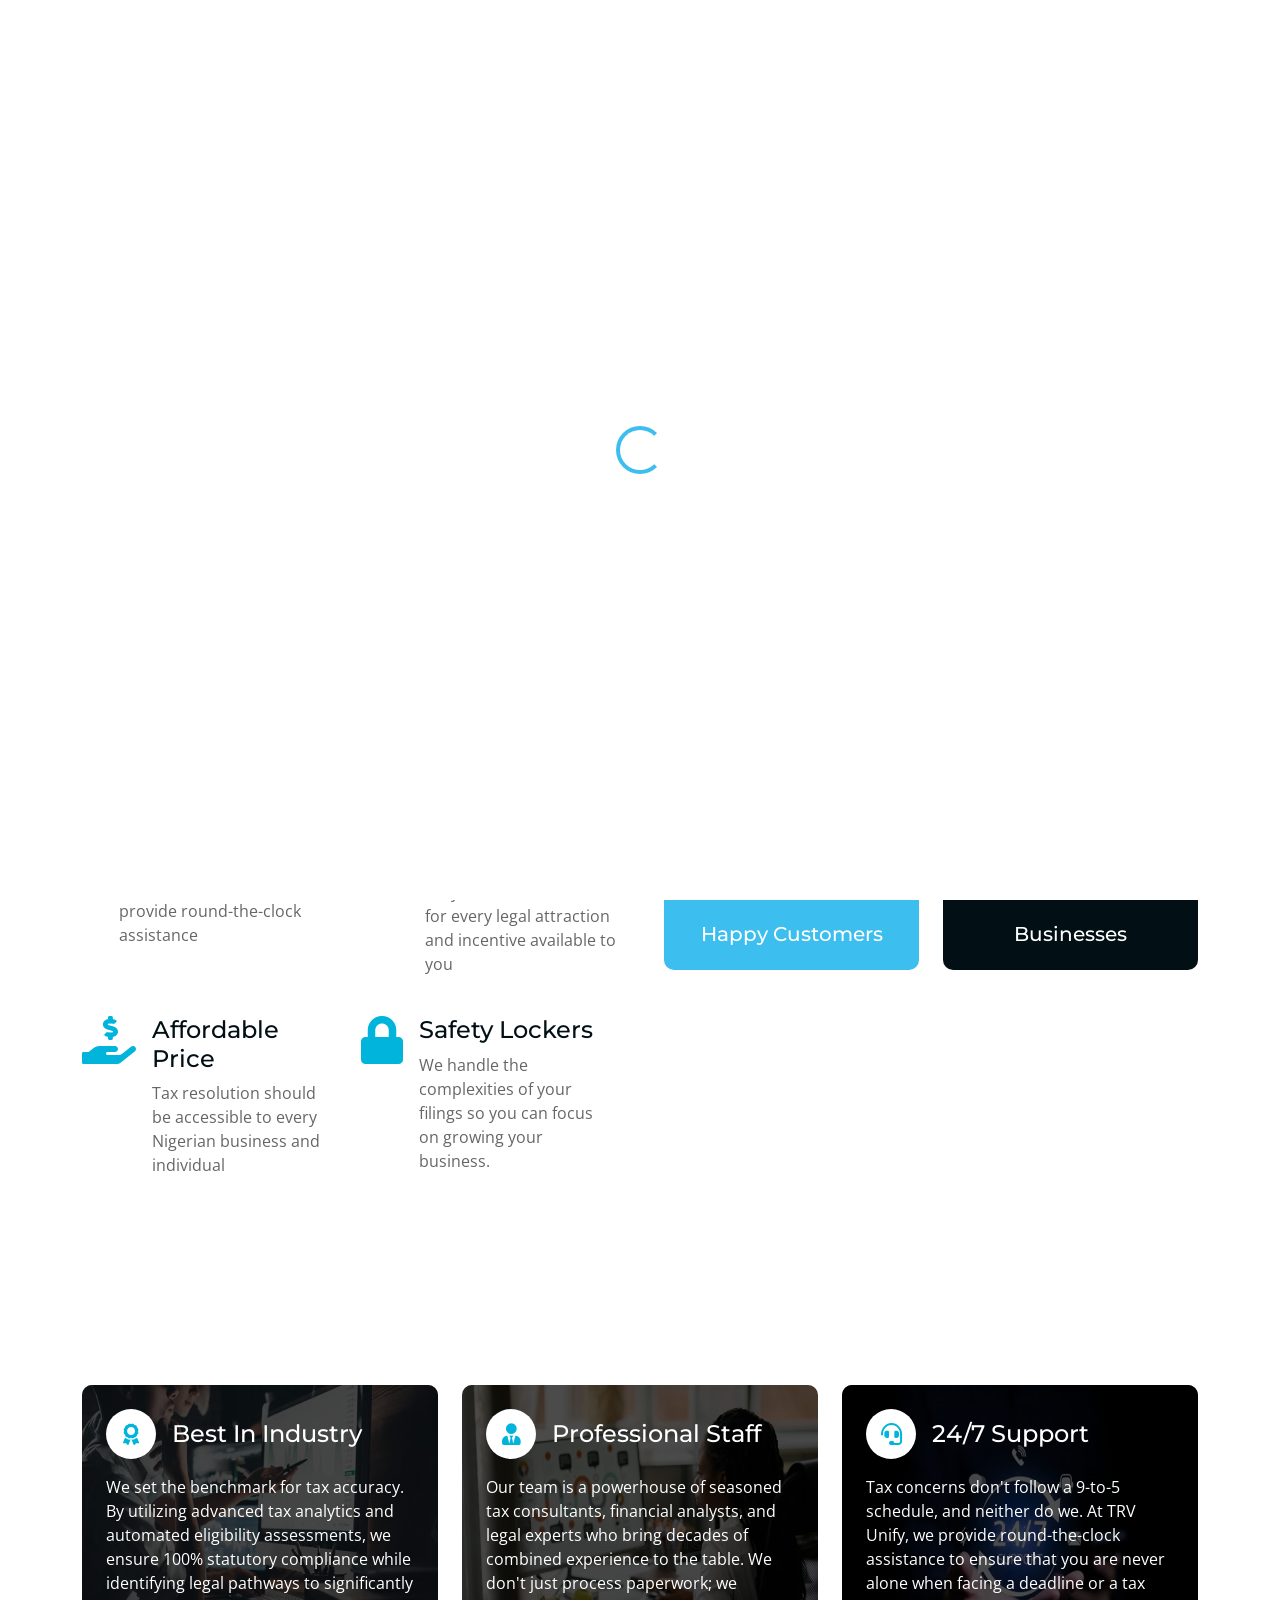
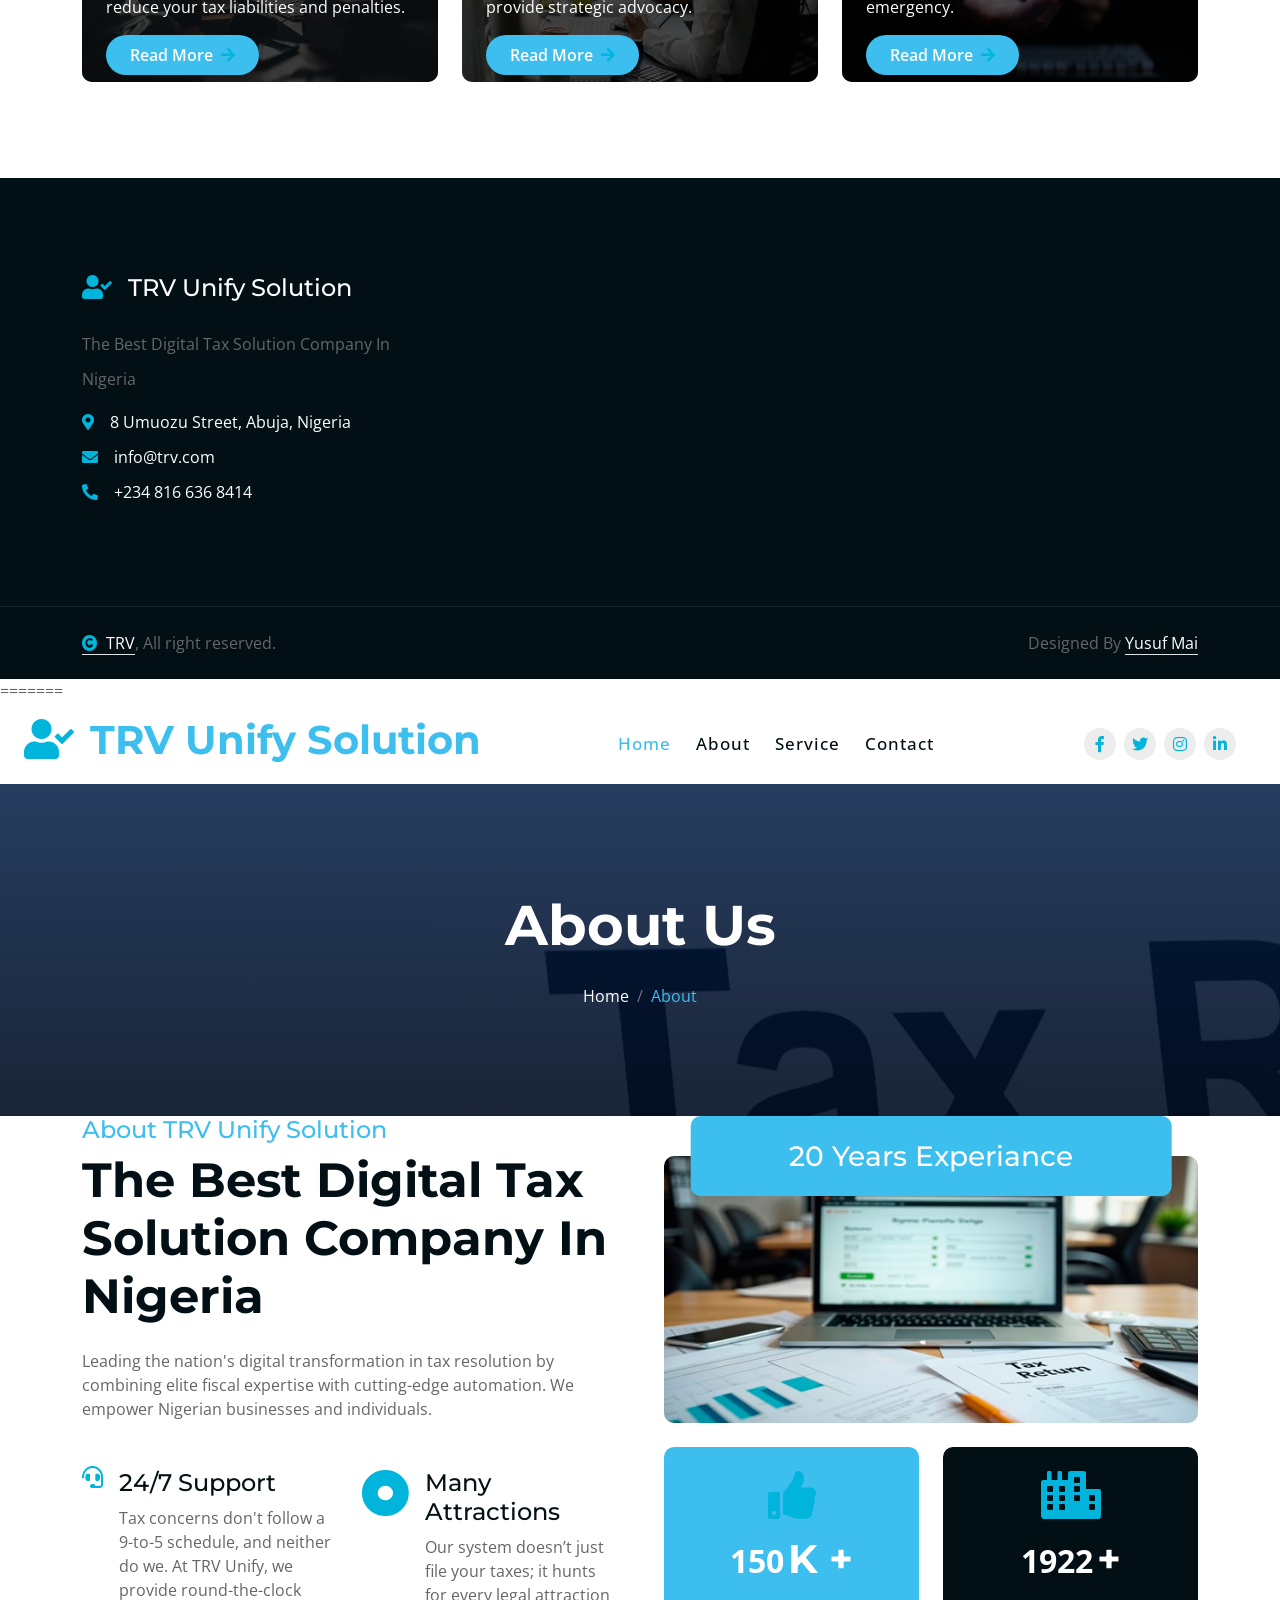
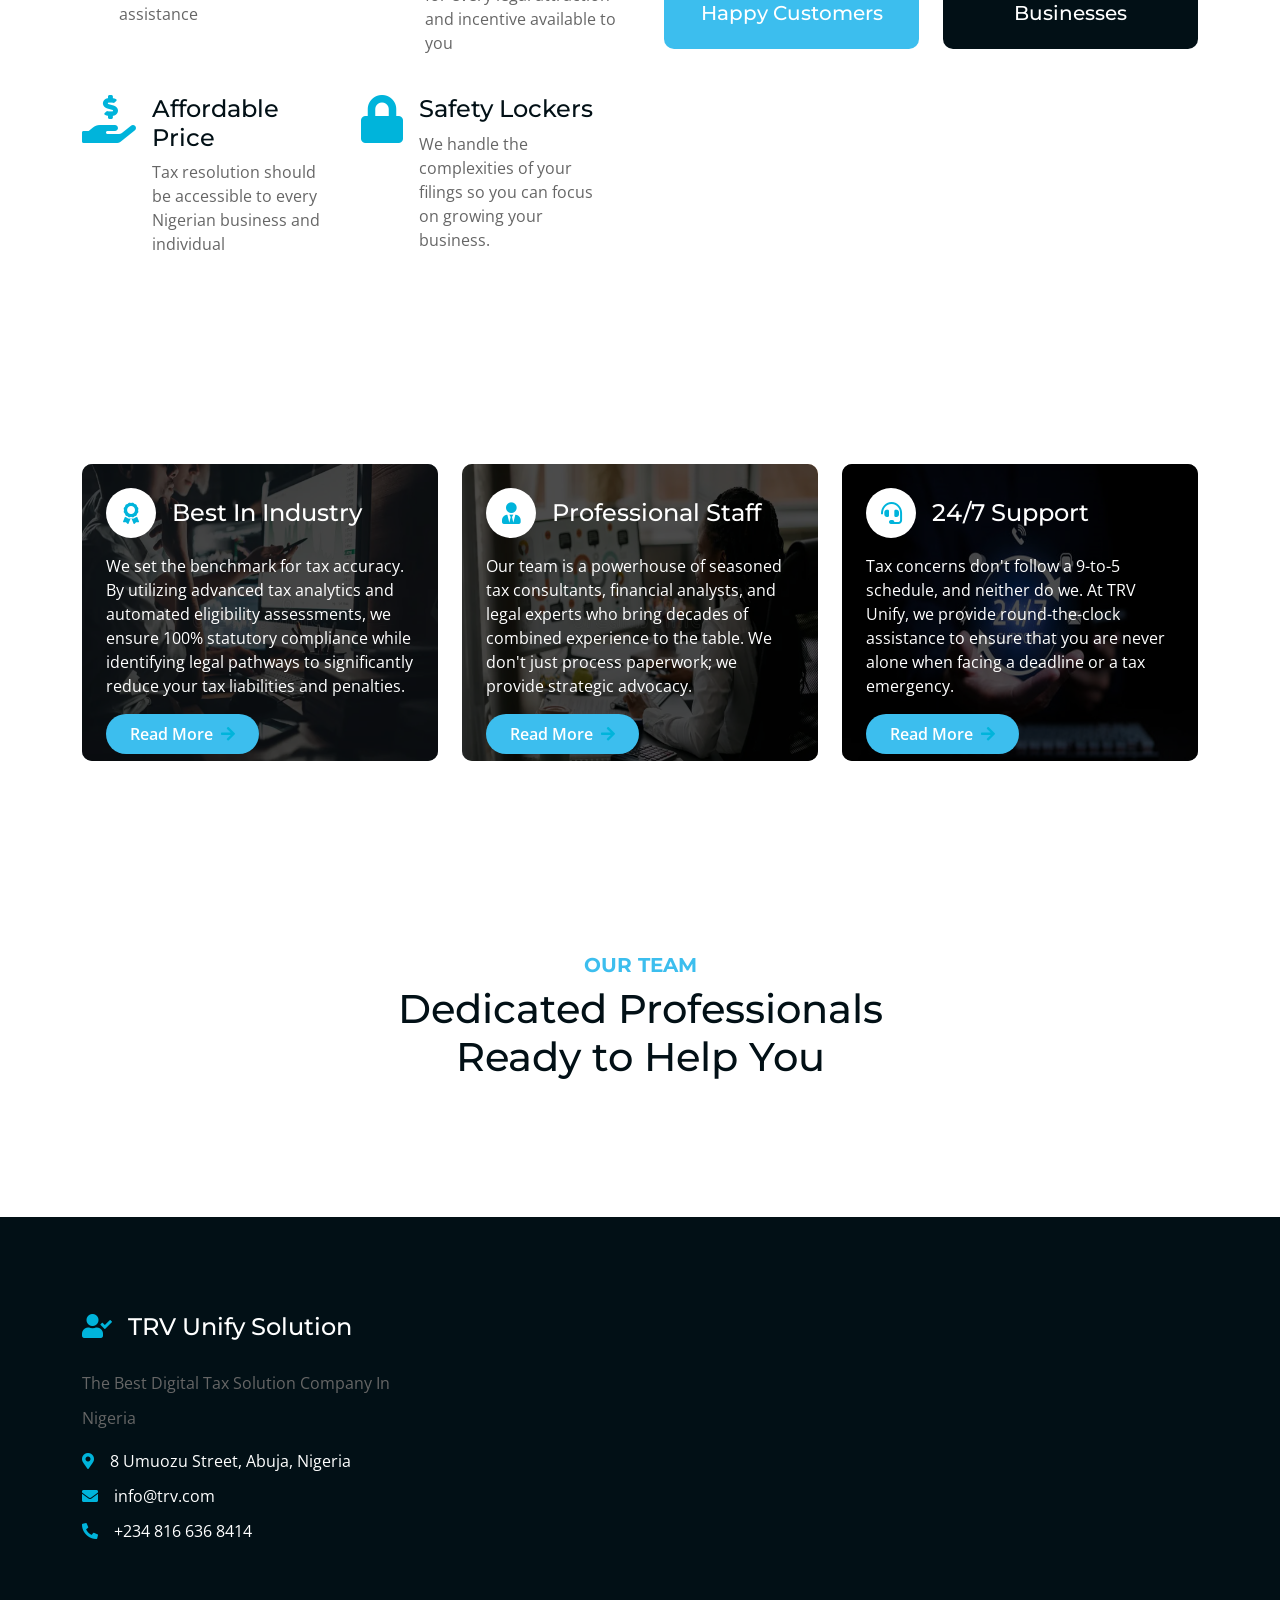
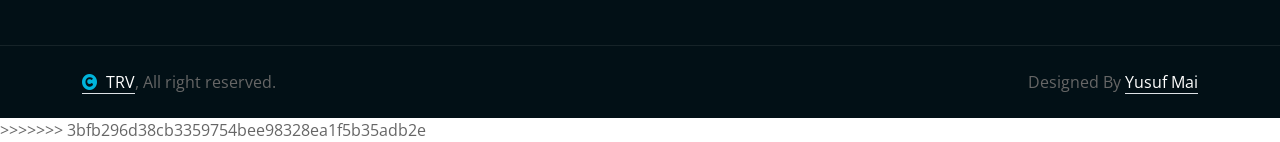
==== commit 7a077a44: "Merged remote changes and upload site" ====
--- a/about.html
+++ b/about.html
@@ -1,3 +1,4 @@
+<<<<<<< HEAD
 <!DOCTYPE html>
 <html lang="en">
 
@@ -320,4 +321,420 @@
     <script src="js/main.js"></script>
     </body>
 
+=======
+<!DOCTYPE html>
+<html lang="en">
+
+    <head>
+        <meta charset="utf-8">
+        <title>TRV UNIFY SOLUTION</title>
+        <meta content="width=device-width, initial-scale=1.0" name="viewport">
+        <meta content="Yusuf Mai Assignment" name="keywords">
+        <meta content="Yusuf Mai Assignment" name="description">
+
+        <!-- Google Web Fonts -->
+        <link rel="preconnect" href="https://fonts.googleapis.com">
+        <link rel="preconnect" href="https://fonts.gstatic.com" crossorigin>
+        <link href="https://fonts.googleapis.com/css2?family=Montserrat:ital,wght@0,100..900;1,100..900&family=Open+Sans:ital,wdth,wght@0,75..100,300..800;1,75..100,300..800&display=swap" rel="stylesheet"> 
+
+        <!-- Icon Font Stylesheet -->
+        <link rel="stylesheet" href="https://use.fontawesome.com/releases/v5.15.4/css/all.css"/>
+        <link href="https://cdn.jsdelivr.net/npm/bootstrap-icons@1.4.1/font/bootstrap-icons.css" rel="stylesheet">
+
+        <!-- Libraries Stylesheet -->
+        <link href="lib/animate/animate.min.css" rel="stylesheet">
+        <link href="lib/lightbox/css/lightbox.min.css" rel="stylesheet">
+        <link href="lib/owlcarousel/assets/owl.carousel.min.css" rel="stylesheet">
+
+
+        <!-- Customized Bootstrap Stylesheet -->
+        <link href="css/bootstrap.min.css" rel="stylesheet">
+
+        <!-- Template Stylesheet -->
+        <link href="css/style.css" rel="stylesheet">
+    </head>
+
+    <body>
+
+        <!-- Spinner Start -->
+        <div id="spinner" class="show bg-white position-fixed translate-middle w-100 vh-100 top-50 start-50 d-flex align-items-center justify-content-center">
+            <div class="spinner-border text-primary" style="width: 3rem; height: 3rem;" role="status">
+                <span class="sr-only">Loading...</span>
+            </div>
+        </div>
+        <!-- Spinner End -->
+
+        <!-- Navbar & Hero Start -->
+        <div class="container-fluid nav-bar sticky-top px-4 py-2 py-lg-0">
+            <nav class="navbar navbar-expand-lg navbar-light">
+                <a href="" class="navbar-brand p-0">
+                    <h1 class="display-6 text-primary">
+                <i class="fas fa-user-check me-3"></i>TRV Unify Solution
+                </h1>
+                    <!-- <img src="img/logo.png" alt="Logo"> -->
+                </a>
+                <button class="navbar-toggler" type="button" data-bs-toggle="collapse" data-bs-target="#navbarCollapse">
+                    <span class="fa fa-bars"></span>
+                </button>
+                <div class="collapse navbar-collapse" id="navbarCollapse">
+                    <div class="collapse navbar-collapse" id="navbarCollapse">
+                    <div class="navbar-nav mx-auto py-0">
+                        <a href="index.html" class="nav-item nav-link active">Home</a>
+                        <a href="about.html" class="nav-item nav-link">About</a>
+                        <a href="service.html" class="nav-item nav-link">Service</a>
+                        <a href="contact.html" class="nav-item nav-link">Contact</a>
+                    </div>
+                    <div class="team-icon d-none d-xl-flex justify-content-center me-3">
+                        <a class="btn btn-square btn-light rounded-circle mx-1" href=""><i class="fab fa-facebook-f"></i></a>
+                        <a class="btn btn-square btn-light rounded-circle mx-1" href=""><i class="fab fa-twitter"></i></a>
+                        <a class="btn btn-square btn-light rounded-circle mx-1" href=""><i class="fab fa-instagram"></i></a>
+                        <a class="btn btn-square btn-light rounded-circle mx-1" href=""><i class="fab fa-linkedin-in"></i></a>
+                    </div>
+                </div>
+            </nav>
+        </div>
+        <!-- Navbar & Hero End -->
+
+        <!-- Header Start -->
+        <div class="container-fluid bg-breadcrumb">
+            <div class="container text-center py-5" style="max-width: 900px;">
+                <h4 class="text-white display-4 mb-4 wow fadeInDown" data-wow-delay="0.1s">About Us</h4>
+                <ol class="breadcrumb d-flex justify-content-center mb-0 wow fadeInDown" data-wow-delay="0.3s">
+                    <li class="breadcrumb-item"><a href="index.html">Home</a></li>
+                    <li class="breadcrumb-item active text-primary">About</li>
+                </ol>    
+            </div>
+        </div>
+        <!-- Header End -->
+
+
+
+                <!-- About Start -->
+        <div class="container-fluid about pb-5">
+            <div class="container pb-5">
+                <div class="row g-5">
+                    <div class="col-xl-6 wow fadeInUp" data-wow-delay="0.2s">
+                        <div>
+                            <h4 class="text-primary">About TRV Unify Solution</h4>
+                            <h1 class="display-5 mb-4">The Best Digital Tax Solution Company In Nigeria</h1>
+                            <p class="mb-5">Leading the nation's digital transformation in tax resolution by combining elite fiscal expertise with cutting-edge automation. We empower Nigerian businesses and individuals.
+                            <div class="row g-4">
+                                <div class="col-md-6">
+                                    <div class="d-flex">
+                                        <div class="me-3"><i class="fa fa-headset text-primary fa-lg"></i></div>
+                                        <div>
+                                            <h4>24/7 Support</h4>
+                                            <p>Tax concerns don't follow a 9-to-5 schedule, and neither do we. At TRV Unify, we provide round-the-clock assistance</p>
+                                        </div>
+                                    </div>
+                                </div>
+                                <div class="col-md-6">
+                                    <div class="d-flex">
+                                        <div class="me-3"><i class="fas fa-dot-circle fa-3x text-primary"></i></div>
+                                        <div>
+                                            <h4>Many Attractions</h4>
+                                            <p>Our system doesn’t just file your taxes; it hunts for every legal attraction and incentive available to you</p>
+                                        </div>
+                                    </div>
+                                </div>
+                                <div class="col-md-6">
+                                    <div class="d-flex">
+                                        <div class="me-3"><i class="fas fa-hand-holding-usd fa-3x text-primary"></i></div>
+                                        <div>
+                                            <h4>Affordable Price</h4>
+                                            <p>Tax resolution should be accessible to every Nigerian business and individual</p>
+                                        </div>
+                                    </div>
+                                </div>
+                                <div class="col-md-6">
+                                    <div class="d-flex">
+                                        <div class="me-3"><i class="fas fa-lock fa-3x text-primary"></i></div>
+                                        <div>
+                                            <h4>Safety Lockers</h4>
+                                            <p>We handle the complexities of your filings so you can focus on growing your business.</p>
+                                        </div>
+                                    </div>
+                                </div>
+                            </div>
+                        </div>
+                    </div>
+                    <div class="col-xl-6 wow fadeInUp" data-wow-delay="0.4s">
+                        <div class="position-relative rounded">
+                            <div class="rounded" style="margin-top: 40px;">
+                                <div class="row g-0">
+                                    <div class="col-lg-12">
+                                        <div class="rounded mb-4">
+                                            <img src="img/about.jpg" class="img-fluid rounded w-100" alt="">
+                                        </div>
+                                        <div class="row gx-4 gy-0">
+                                            <div class="col-6">
+                                                <div class="counter-item bg-primary rounded text-center p-4 h-100">
+                                                    <div class="counter-item-icon mx-auto mb-3">
+                                                        <i class="fas fa-thumbs-up fa-3x text-white"></i>
+                                                    </div>
+                                                    <div class="counter-counting mb-3">
+                                                        <span class="text-white fs-2 fw-bold" data-toggle="counter-up">150</span>
+                                                        <span class="h1 fw-bold text-white">K +</span>
+                                                    </div>
+                                                    <h5 class="text-white mb-0">Happy Customers</h5>
+                                                </div>
+                                            </div>
+                                            <div class="col-6">
+                                                <div class="counter-item bg-dark rounded text-center p-4 h-100">
+                                                    <div class="counter-item-icon mx-auto mb-3">
+                                                        <i class="fas fa-city fa-3x text-white"></i>
+                                                    </div>
+                                                    <div class="counter-counting mb-3">
+                                                        <span class="text-white fs-2 fw-bold" data-toggle="counter-up">1922</span>
+                                                        <span class="h1 fw-bold text-white"> +</span>
+                                                    </div>
+                                                    <h5 class="text-white mb-0">Businesses</h5>
+                                                </div>
+                                            </div>
+                                        </div>
+                                    </div>
+                                </div>
+                            </div>
+                            <div class="rounded bg-primary p-4 position-absolute d-flex justify-content-center" style="width: 90%; height: 80px; top: -40px; left: 50%; transform: translateX(-50%);">
+                                <h3 class="mb-0 text-white">20 Years Experiance</h3>
+                            </div>
+                        </div>
+                    </div>
+                </div>
+            </div>
+        </div>
+        <!-- About End -->
+
+        <!-- Feature Start -->
+        <div class="container-fluid feature py-5">
+            <div class="container py-5">
+                <div class="row g-4">
+                    <div class="col-lg-4 wow fadeInUp" data-wow-delay="0.2s">
+                        <div class="feature-item">
+                            <img src="img/tttt.png" class="img-fluid rounded w-100" alt="Image">
+                            <div class="feature-content p-4">
+                                <div class="feature-content-inner">
+    <div class="d-flex align-items-center mb-3">
+        <div class="bg-white rounded-circle d-flex align-items-center justify-content-center me-3" style="width: 50px; height: 50px; flex-shrink: 0;">
+            <i class="fa fa-award text-primary fa-lg"></i>
+        </div>
+        <h4 class="text-white mb-0">Best In Industry</h4>
+    </div>
+
+    <p class="text-white">
+        We set the benchmark for tax accuracy. By utilizing advanced tax analytics and automated eligibility assessments, we ensure 100% statutory compliance while identifying legal pathways to significantly reduce your tax liabilities and penalties.
+    </p>
+    
+    <a href="#" class="btn btn-primary rounded-pill py-2 px-4">Read More <i class="fa fa-arrow-right ms-1"></i></a>
+</div>
+                            </div>
+
+                        </div>
+                    </div>
+                    <div class="col-lg-4 wow fadeInUp" data-wow-delay="0.4s">
+                        <div class="feature-item">
+                            <img src="img/feature-2.png" class="img-fluid rounded w-100" alt="Image">
+                            <div class="feature-content p-4">
+                                <div class="feature-content-inner">
+    <div class="d-flex align-items-center mb-3">
+        <div class="bg-white rounded-circle d-flex align-items-center justify-content-center me-3" style="width: 50px; height: 50px; flex-shrink: 0;">
+            <i class="fa fa-user-tie text-primary fa-lg"></i>
+        </div>
+        <h4 class="text-white mb-0">Professional Staff</h4>
+    </div>
+
+    <p class="text-white">
+        Our team is a powerhouse of seasoned tax consultants, financial analysts, and legal experts who bring decades of combined experience to the table. We don't just process paperwork; we provide strategic advocacy.
+    </p>
+
+    <a href="#" class="btn btn-primary rounded-pill py-2 px-4">Read More <i class="fa fa-arrow-right ms-1"></i></a>
+</div>
+                            </div>
+
+                        </div>
+                    </div>
+                    <div class="col-lg-4 wow fadeInUp" data-wow-delay="0.6s">
+                        <div class="feature-item">
+                            <img src="img/feature-3.jpg" class="img-fluid rounded w-100" alt="Image">
+                            <div class="feature-content p-4">
+                                <div class="feature-content-inner">
+    <div class="d-flex align-items-center mb-3">
+        <div class="bg-white rounded-circle d-flex align-items-center justify-content-center me-3" style="width: 50px; height: 50px; flex-shrink: 0;">
+            <i class="fa fa-headset text-primary fa-lg"></i>
+        </div>
+        <h4 class="text-white mb-0">24/7 Support</h4>
+    </div>
+
+    <p class="text-white">
+        Tax concerns don't follow a 9-to-5 schedule, and neither do we. At TRV Unify, we provide round-the-clock assistance to ensure that you are never alone when facing a deadline or a tax emergency.
+    </p>
+
+    <a href="#" class="btn btn-primary rounded-pill py-2 px-4">Read More <i class="fa fa-arrow-right ms-1"></i></a>
+</div>
+                            </div>
+
+                        </div>
+                    </div>
+                </div>
+            </div>
+        </div>
+        <!-- Feature End -->
+
+    <div class="container-fluid py-5 wow fadeInUp" data-wow-delay="0.1s">
+    <div class="container py-5">
+        <div class="section-title text-center position-relative pb-3 mb-4 mx-auto" style="max-width: 600px;">
+            <h5 class="fw-bold text-primary text-uppercase">Our Team</h5>
+            <h1 class="mb-0">Dedicated Professionals Ready to Help You</h1>
+        </div>
+        <div class="owl-carousel team-carousel wow fadeInUp" data-wow-delay="0.6s">
+            
+            <div class="team-item bg-light my-4">
+                <div class="d-flex align-items-center border-bottom pt-5 pb-4 px-5">
+                    <img class="img-fluid rounded" src="img/team-1.jpg" style="width: 60px; height: 60px;">
+                    <div class="ps-4">
+                        <h4 class="text-primary mb-1">Mai Kyau</h4>
+                        <small class="text-uppercase">ICT Team Lead </small>
+                    </div>
+                </div>
+                <div class="pt-4 pb-5 px-5">
+                    Expert in navigating FIRS regulations and corporate tax strategy with over a decade.
+                </div>
+            </div>
+
+            <div class="team-item bg-light my-4">
+                <div class="d-flex align-items-center border-bottom pt-5 pb-4 px-5">
+                    <img class="img-fluid rounded" src="img/team-2.jpg" style="width: 60px; height: 60px;">
+                    <div class="ps-4">
+                        <h4 class="text-primary mb-1">Umar Umar</h4>
+                        <small class="text-uppercase">Tech Lead</small>
+                    </div>
+                </div>
+                <div class="pt-4 pb-5 px-5">
+                    Specializes in identifying tax relief pathways and delivering high-impact data analytics for businesses.
+                </div>
+            </div>
+
+            <div class="team-item bg-light my-4">
+                <div class="d-flex align-items-center border-bottom pt-5 pb-4 px-5">
+                    <img class="img-fluid rounded" src="img/tjdollar.jpeg" style="width: 60px; height: 60px;">
+                    <div class="ps-4">
+                        <h4 class="text-primary mb-1">TJ Dollar</h4>
+                        <small class="text-uppercase">Legal Advisor</small>
+                    </div>
+                </div>
+                <div class="pt-4 pb-5 px-5">
+                    Leading our statutory compliance and legal advocacy workflows to ensure 100% regulatory alignment.
+                </div>
+            </div>
+
+            <div class="team-item bg-light my-4">
+                <div class="d-flex align-items-center border-bottom pt-5 pb-4 px-5">
+                    <img class="img-fluid rounded" src="img/mo.jpg" style="width: 60px; height: 60px;">
+                    <div class="ps-4">
+                        <h4 class="text-primary mb-1">Muhammad</h4>
+                        <small class="text-uppercase">IT Strategy Lead</small>
+                    </div>
+                </div>
+                <div class="pt-4 pb-5 px-5">
+                    Architecting the digital core of TRV Unify to provide secure, automated tax resolution systems.
+                </div>
+            </div>
+
+            <div class="team-item bg-light my-4">
+                <div class="d-flex align-items-center border-bottom pt-5 pb-4 px-5">
+                    <img class="img-fluid rounded" src="img/team-5.jpg" style="width: 60px; height: 60px;">
+                    <div class="ps-4">
+                        <h4 class="text-primary mb-1">Sani Bashir</h4>
+                        <small class="text-uppercase">Operations Manager</small>
+                    </div>
+                </div>
+                <div class="pt-4 pb-5 px-5">
+                    Ensuring seamless coordination between our technical teams and our client service departments.
+                </div>
+            </div>
+
+            <div class="team-item bg-light my-4">
+                <div class="d-flex align-items-center border-bottom pt-5 pb-4 px-5">
+                    <img class="img-fluid rounded" src="img/mai.jpg" style="width: 60px; height: 60px;">
+                    <div class="ps-4">
+                        <h4 class="text-primary mb-1">Yusuf Mai</h4>
+                        <small class="text-uppercase">Customer Success</small>
+                    </div>
+                </div>
+                <div class="pt-4 pb-5 px-5">
+                    Dedicated to providing 24/7 support and ensuring every client achieves their desired tax outcomes.
+                </div>
+            </div>
+
+        </div>
+    </div>
+</div>
+
+       <!-- Footer Start -->
+        <div class="container-fluid footer py-5 wow fadeIn" data-wow-delay="0.2s">
+            <div class="container py-5">
+                <div class="row g-5">
+                    <div class="col-md-6 col-lg-6 col-xl-4">
+                        <div class="footer-item">
+                            <a href="index.html" class="p-0">
+                                <h4 class="text-white mb-4"><i class="fas fa-user-check me-3"></i>TRV Unify Solution</h4>
+                                <!-- <img src="img/logo.png" alt="Logo"> -->
+                            </a>
+                            <p class="mb-2">The Best Digital Tax Solution Company In Nigeria</p>
+                            <div class="d-flex align-items-center">
+                                <i class="fas fa-map-marker-alt text-primary me-3"></i>
+                                <p class="text-white mb-0">8 Umuozu Street, Abuja, Nigeria</p>
+                            </div>
+                            <div class="d-flex align-items-center">
+                                <i class="fas fa-envelope text-primary me-3"></i>
+                                <p class="text-white mb-0">info@trv.com</p>
+                            </div>
+                            <div class="d-flex align-items-center">
+                                <i class="fa fa-phone-alt text-primary me-3"></i>
+                                <p class="text-white mb-0">+234 816 636 8414</p>
+                            </div>
+                        </div>
+                    </div>
+                </div>
+            </div>
+        </div>
+        <!-- Footer End -->
+        
+        <!-- Copyright Start -->
+        <div class="container-fluid copyright py-4">
+            <div class="container">
+                <div class="row g-4 align-items-center">
+                    <div class="col-md-6 text-center text-md-start mb-md-0">
+                        <span class="text-body"><a href="https://trvunifysolutions.com.ng/" class="border-bottom text-white"><i class="fas fa-copyright text-light me-2"></i>TRV</a>, All right reserved.</span>
+                    </div>
+                    <div class="col-md-6 text-center text-md-end text-body">
+                        Designed By <a class="border-bottom text-white" href="https://trvunifysolutions.com.ng/">Yusuf Mai</a>
+                    </div>
+                </div>
+            </div>
+        </div>
+        <!-- Copyright End -->
+
+
+
+        <!-- Back to Top -->
+        <a href="#" class="btn btn-primary btn-lg-square rounded-circle back-to-top"><i class="fa fa-arrow-up"></i></a>   
+
+        
+    <!-- JavaScript Libraries -->
+    <script src="https://ajax.googleapis.com/ajax/libs/jquery/3.6.4/jquery.min.js"></script>
+    <script src="https://cdn.jsdelivr.net/npm/bootstrap@5.0.0/dist/js/bootstrap.bundle.min.js"></script>
+    <script src="lib/wow/wow.min.js"></script>
+    <script src="lib/easing/easing.min.js"></script>
+    <script src="lib/waypoints/waypoints.min.js"></script>
+    <script src="lib/counterup/counterup.min.js"></script>
+    <script src="lib/lightbox/js/lightbox.min.js"></script>
+    <script src="lib/owlcarousel/owl.carousel.min.js"></script>
+    
+
+    <!-- Template Javascript -->
+    <script src="js/main.js"></script>
+    </body>
+
+>>>>>>> 3bfb296d38cb3359754bee98328ea1f5b35adb2e
 </html>
--- a/css/style.css
+++ b/css/style.css
@@ -1,3 +1,4 @@
+<<<<<<< HEAD
 :root {
     /* Main Branding: Deep Midnight Blue Palette */
     --bs-primary: #001B44;       /* Deep Midnight Blue (Main) */
@@ -665,3 +666,607 @@
 /*** copyright end ***/
 
 
+=======
+
+/*** Spinner Start ***/
+/*** Spinner ***/
+#spinner {
+    opacity: 0;
+    visibility: hidden;
+    transition: opacity .5s ease-out, visibility 0s linear .5s;
+    z-index: 99999;
+}
+
+#spinner.show {
+    transition: opacity .5s ease-out, visibility 0s linear 0s;
+    visibility: visible;
+    opacity: 1;
+}
+/*** Spinner End ***/
+
+.back-to-top {
+    position: fixed;
+    right: 30px;
+    bottom: 30px;
+    transition: 0.5s;
+    z-index: 99;
+}
+
+/*** Button Start ***/
+.btn {
+    font-weight: 600;
+    transition: .5s;
+}
+
+.btn-square {
+    width: 32px;
+    height: 32px;
+}
+
+.btn-sm-square {
+    width: 34px;
+    height: 34px;
+}
+
+.btn-md-square {
+    width: 44px;
+    height: 44px;
+}
+
+.btn-lg-square {
+    width: 56px;
+    height: 56px;
+}
+
+.btn-xl-square {
+    width: 66px;
+    height: 66px;
+}
+
+.btn-square,
+.btn-sm-square,
+.btn-md-square,
+.btn-lg-square,
+.btn-xl-square {
+    padding: 0;
+    display: flex;
+    align-items: center;
+    justify-content: center;
+    font-weight: normal;
+}
+
+.btn.btn-primary {
+    color: var(--bs-white);
+    border: none;
+}
+
+.btn.btn-primary:hover {
+    background: var(--bs-dark);
+}
+
+.btn.btn-light {
+    color: var(--bs-primary);
+    border: none;
+}
+
+.btn.btn-light:hover {
+    color: var(--bs-white);
+    background: var(--bs-primary);
+}
+
+.btn.btn-dark {
+    color: var(--bs-white);
+    border: none;
+}
+
+.btn.btn-dark:hover {
+    color: var(--bs-primary);
+    background: var(--bs-light);
+}
+
+/*** Navbar Start ***/
+.nav-bar {
+    background: var(--bs-white);
+}
+
+.sticky-top {
+    transition: 1s;
+}
+
+.navbar-light .navbar-nav .nav-link {
+    position: relative;
+    margin-right: 25px;
+    padding: 35px 0;
+    letter-spacing: 1px;
+    color: var(--bs-dark);
+    font-size: 17px;
+    font-weight: 500;
+    outline: none;
+    transition: .5s;
+}
+
+.sticky-top .navbar-light .navbar-nav .nav-link {
+    padding: 20px 0;
+    color: var(--bs-dark);
+}
+
+.navbar-light .navbar-nav .nav-link:hover,
+.navbar-light .navbar-nav .nav-link.active {
+    color: var(--bs-primary);
+}
+
+.navbar-light .navbar-brand img {
+    max-height: 60px;
+    transition: .5s;
+}
+
+.sticky-top .navbar-light .navbar-brand img {
+    max-height: 50px;
+}
+
+.navbar .dropdown-toggle::after {
+    border: none;
+    content: "\f107";
+    font-family: "Font Awesome 5 Free";
+    font-weight: 600;
+    vertical-align: middle;
+    margin-left: 8px;
+}
+
+.dropdown .dropdown-menu a:hover {
+    background: var(--bs-primary);
+    color: var(--bs-white);
+}
+
+.navbar .nav-item:hover .dropdown-menu {
+    transform: rotateX(0deg);
+    visibility: visible;
+    margin-top: 8px !important;
+    background: var(--bs-light);
+    transition: .5s;
+    opacity: 1;
+}
+
+@media (min-width: 992px) {
+    .navbar .nav-item .dropdown-menu {
+    display: block;
+    visibility: hidden;
+    top: 100%;
+    transform: rotateX(-75deg);
+    transform-origin: 0% 0%;
+    border: 0;
+    border-radius: 10px;
+    margin-top: 8px !important;
+    transition: .5s;
+    opacity: 0;
+    }
+}
+
+@media (max-width: 991px) {
+    .navbar.navbar-expand-lg .navbar-toggler {
+        padding: 8px 15px;
+        border: 1px solid var(--bs-primary);
+        color: var(--bs-primary);
+    }
+
+    .sticky-top .navbar-light .navbar-nav .nav-link {
+        padding: 12px 0;
+    }
+}
+/*** Navbar End ***/
+
+/*** Carousel Hero Header Start ***/
+.header-carousel .header-carousel-item img {
+    object-fit: cover;
+}
+
+
+@media (min-width: 1200px) {
+    .header-carousel .header-carousel-item,
+    .header-carousel .header-carousel-item img {
+        height: 700px;
+    }
+}
+
+@media (max-width: 1199px) {
+    .header-carousel .header-carousel-item,
+    .header-carousel .header-carousel-item img {
+        height: 1200px;
+    }
+}
+
+.header-carousel .owl-nav .owl-prev {
+    display: none;
+}
+
+.header-carousel .owl-nav .owl-next {
+    position: absolute;
+    width: 60px;
+    height: 60px;
+    bottom: -60px;
+    right: 50%;
+    transform: translateY(-50%);
+    margin-right: -60px;
+    border-radius: 60px;
+    background: var(--bs-primary);
+    color: var(--bs-white);
+    font-size: 26px;
+    display: flex;
+    align-items: center;
+    justify-content: center;
+    transition: 0.5s;
+}
+.header-carousel .owl-nav .owl-next:hover {
+    box-shadow: inset 0 0 100px 0 var(--bs-light);
+    color: var(--bs-primary);
+}
+
+.header-carousel .owl-nav .owl-next i {
+    position: relative;
+    width: 100%;
+    height: 100%;
+    display: flex;
+    align-items: center;
+    justify-content: center;
+    animation-name: carousel-next-btn;
+    animation-duration: 4s;
+    animation-delay: 1s;
+    animation-iteration-count: infinite;
+    transition: 1s;
+}
+
+@keyframes carousel-next-btn {
+    0%  {margin-top: 35%;}
+    50%  {margin-bottom: 70%;}
+    100% {margin-top: 35%;}
+}
+
+.header-carousel .header-carousel-item .carousel-caption {
+    position: absolute;
+    width: 100%;
+    height: 100%;
+    left: 0;
+    bottom: 0;
+    background: rgba(0, 0, 0, .7);
+    display: flex;
+    align-items: center;
+}
+
+.carousel-caption .ticket-form {
+    background: rgba(255, 255, 255, 0.4);
+    border-radius: 10px;
+}
+
+.header-carousel .header-carousel-item img {
+    animation-name: image-zoom;
+    animation-duration: 10s;
+    animation-delay: 1s;
+    animation-iteration-count: infinite;
+    animation-direction: alternate;
+    transition: 1s;
+}
+
+@keyframes image-zoom {
+    0%  {width: 100%; height: 100%;}
+
+    25% {width: 115%; height: 115%;}
+
+    50% {width: 130%; height: 130%;}
+
+    75% {width: 120%; height: 120%;}
+
+    100% {width: 100%; height: 100%;}
+}
+/*** Carousel Hero Header End ***/
+
+/*** Single Page Hero Header Start ***/
+.bg-breadcrumb {
+    position: relative;
+    overflow: hidden;
+    background: linear-gradient(rgba(0, 0, 0, 0.7), rgba(0, 0, 0, 0.7)), url(../img/carousel-1.jpg);
+    background-position: center center;
+    background-repeat: no-repeat;
+    background-size: cover;
+    padding: 60px 0 60px 0;
+    transition: 0.5s;
+}
+
+.bg-breadcrumb .breadcrumb {
+    position: relative;
+}
+
+.bg-breadcrumb .breadcrumb .breadcrumb-item a {
+    color: var(--bs-white);
+}
+/*** Single Page Hero Header End ***/
+
+
+/*** Feature Start ***/
+.feature .feature-item {
+    position: relative;
+    border-radius: 10px;
+    background: var(--bs-light);
+}
+
+.feature-item .feature-content {
+    position: absolute;
+    width: 100%; 
+    height: 100%; 
+    bottom: 0; 
+    left: 0;
+    margin-top: 0;
+    margin-right: 0; 
+    background: rgba(0, 0, 0, 0.7); 
+    border-radius: 10px;
+    z-index: 2;
+}
+
+.feature-item .feature-content .feature-content-inner {
+    position: relative;
+    z-index: 5;
+}
+/*** Feature End ***/
+
+
+/*** Service Start ***/
+.service {
+    position: relative;
+    overflow: hidden;
+    background-image: url(../img/carousel-1.jpg);
+    background-position: center center;
+    background-repeat: no-repeat;
+    background-size: cover;
+}
+
+.service::before {
+    content: "";
+    width: 100%;
+    height: 100%;
+    position: absolute;
+    top: 0;
+    left: 0;
+    background: rgba(0, 0, 0, .7);
+    z-index: 1;
+}
+
+.service .service-section {
+    position: relative;
+    z-index: 5;
+}
+
+.service .service-days {
+    border-radius: 10px;
+    background: var(--bs-white);
+}
+
+.service .service-item {
+    position: relative;
+    height: 100%;
+    text-align: center;
+    border-radius: 10px;
+    background: var(--bs-white);
+    z-index: 1;
+}
+
+.service .service-item::after {
+    content: "";
+    position: absolute;
+    width: 100%;
+    height: 0;
+    bottom: 0;
+    left: 0;
+    border-radius: 10px;
+    background: var(--bs-primary);
+    transition: 0.5s;
+    z-index: 2;
+}
+
+.service .service-item:hover:after {
+    height: 100%;
+}
+
+.service .service-item i {
+    color: var(--bs-primary);
+    transition: 0.5s;
+}
+
+.service .service-item:hover i {
+    color: var(--bs-white);
+}
+
+.service .service-item .service-content {
+    position: relative;
+    z-index: 3;
+}
+
+.service .service-item .service-content p {
+    transition: 0.5s;
+}
+
+.service .service-item:hover .service-content p {
+    color: var(--bs-white);
+}
+
+.service .service-item .service-content a.h4 {
+    transition: 0.5s;
+}
+
+.service .service-item:hover .service-content a.h4:hover {
+    color: var(--bs-white);
+}
+/*** Service End ***/
+
+
+/*** Blog Start ***/
+.blog .blog-item {
+    border-radius: 10px;
+}
+
+.blog .blog-item .blog-img {
+    position: relative;
+    overflow: hidden;
+    border-top-left-radius: 10px;
+    border-top-right-radius: 10px;
+    transition: 0.5s;
+}
+
+.blog .blog-item .blog-img img {
+    transition: 0.5s;
+}
+
+.blog .blog-item:hover .blog-img img {
+    transform: scale(1.2);
+}
+
+.blog .blog-item .blog-img::after {
+    content: "";
+    position: absolute;
+    width: 100%;
+    height: 100%;
+    top: 0;
+    left: 0;
+    border-top-left-radius: 10px;
+    border-top-right-radius: 10px;
+    background: rgba(0, 0, 0, .3);
+    z-index: 1;
+}
+
+.blog .blog-item .blog-img .blog-category {
+    position: absolute;
+    top: 25px;
+    left: 25px;
+    border-radius: 10px;
+    color: var(--bs-white);
+    background: var(--bs-primary);
+    z-index: 5;
+}
+
+.blog .blog-item .blog-img .blog-date {
+    position: absolute;
+    bottom: 25px;
+    left: 25px;
+    color: var(--bs-white);
+    z-index: 5;
+}
+
+.blog .blog-item .blog-content {
+    border-bottom-left-radius: 10px;
+    border-bottom-right-radius: 10px;
+    background: var(--bs-light);
+}
+/*** Blog End ***/
+
+/*** Team Start ***/
+.team .team-item {
+    position: relative;
+    background: var(--bs-primary);
+    border-radius: 10px;
+}
+
+.team .team-item::after {
+    content: "";
+    position: absolute;
+    width: 100%;
+    height: 0;
+    top: 0;
+    left: 0;
+    border-radius: 10px;
+    background: var(--bs-dark);
+    transition: 0.5s;
+    z-index: 1;
+}
+
+.team .team-item:hover:after {
+    height: 100%;
+}
+
+.team .team-item .team-content {
+    position: relative;
+    text-align: center;
+    z-index: 2;
+}
+
+.team .team-item .team-content .team-icon {
+    background: var(--bs-light);
+    border-radius: 10px;
+    display: flex;
+    display: inline-flex;
+}
+
+.team .team-item .team-content h4,
+.team .team-item .team-content p {
+    transition: 0.5s;
+}
+
+.team .team-item:hover .team-content h4 {
+    color: var(--bs-primary);
+}
+
+.team .team-item .team-content p {
+    color: var(--bs-white);
+    transition: 0.5s;
+}
+
+.team .team-item:hover .team-content p {
+    color: var(--bs-body);
+}
+/*** Team End ***/
+
+
+/*** Footer Start ***/
+.footer {
+    background: var(--bs-dark);
+}
+
+.footer .footer-item {
+    display: flex;
+    flex-direction: column;
+}
+
+.footer .footer-item a {
+    line-height: 35px;
+    color: var(--bs-body);
+    transition: 0.5s;
+}
+
+.footer .footer-item p {
+    line-height: 35px;
+}
+
+.footer .footer-item a:hover {
+    color: var(--bs-primary);
+}
+
+.footer .footer-item .footer-btn a,
+.footer .footer-item .footer-btn a i {
+    transition: 0.5s;
+}
+
+.footer .footer-item .footer-btn a:hover {
+    background: var(--bs-white);
+}
+
+.footer .footer-item .footer-btn a:hover i {
+    color: var(--bs-primary);
+}
+
+.footer .footer-item .opening-date {
+    border-bottom: 1px solid rgba(255, 255, 255, .08);
+}
+
+.footer .footer-item .opening-date .opening-clock {
+    display: flex;
+    align-items: center;
+    line-height: 35px;
+}
+/*** Footer End ***/
+
+/*** copyright Start ***/
+.copyright {
+    border-top: 1px solid rgba(255, 255, 255, 0.08);
+    background: var(--bs-dark);
+}
+/*** copyright end ***/
+
+
+>>>>>>> 3bfb296d38cb3359754bee98328ea1f5b35adb2e
--- a/css/style.css
+++ b/css/style.css
@@ -1,3 +1,4 @@
+<<<<<<< HEAD
 :root {
     /* Main Branding: Deep Midnight Blue Palette */
     --bs-primary: #001B44;       /* Deep Midnight Blue (Main) */
@@ -665,3 +666,607 @@
 /*** copyright end ***/
 
 
+=======
+
+/*** Spinner Start ***/
+/*** Spinner ***/
+#spinner {
+    opacity: 0;
+    visibility: hidden;
+    transition: opacity .5s ease-out, visibility 0s linear .5s;
+    z-index: 99999;
+}
+
+#spinner.show {
+    transition: opacity .5s ease-out, visibility 0s linear 0s;
+    visibility: visible;
+    opacity: 1;
+}
+/*** Spinner End ***/
+
+.back-to-top {
+    position: fixed;
+    right: 30px;
+    bottom: 30px;
+    transition: 0.5s;
+    z-index: 99;
+}
+
+/*** Button Start ***/
+.btn {
+    font-weight: 600;
+    transition: .5s;
+}
+
+.btn-square {
+    width: 32px;
+    height: 32px;
+}
+
+.btn-sm-square {
+    width: 34px;
+    height: 34px;
+}
+
+.btn-md-square {
+    width: 44px;
+    height: 44px;
+}
+
+.btn-lg-square {
+    width: 56px;
+    height: 56px;
+}
+
+.btn-xl-square {
+    width: 66px;
+    height: 66px;
+}
+
+.btn-square,
+.btn-sm-square,
+.btn-md-square,
+.btn-lg-square,
+.btn-xl-square {
+    padding: 0;
+    display: flex;
+    align-items: center;
+    justify-content: center;
+    font-weight: normal;
+}
+
+.btn.btn-primary {
+    color: var(--bs-white);
+    border: none;
+}
+
+.btn.btn-primary:hover {
+    background: var(--bs-dark);
+}
+
+.btn.btn-light {
+    color: var(--bs-primary);
+    border: none;
+}
+
+.btn.btn-light:hover {
+    color: var(--bs-white);
+    background: var(--bs-primary);
+}
+
+.btn.btn-dark {
+    color: var(--bs-white);
+    border: none;
+}
+
+.btn.btn-dark:hover {
+    color: var(--bs-primary);
+    background: var(--bs-light);
+}
+
+/*** Navbar Start ***/
+.nav-bar {
+    background: var(--bs-white);
+}
+
+.sticky-top {
+    transition: 1s;
+}
+
+.navbar-light .navbar-nav .nav-link {
+    position: relative;
+    margin-right: 25px;
+    padding: 35px 0;
+    letter-spacing: 1px;
+    color: var(--bs-dark);
+    font-size: 17px;
+    font-weight: 500;
+    outline: none;
+    transition: .5s;
+}
+
+.sticky-top .navbar-light .navbar-nav .nav-link {
+    padding: 20px 0;
+    color: var(--bs-dark);
+}
+
+.navbar-light .navbar-nav .nav-link:hover,
+.navbar-light .navbar-nav .nav-link.active {
+    color: var(--bs-primary);
+}
+
+.navbar-light .navbar-brand img {
+    max-height: 60px;
+    transition: .5s;
+}
+
+.sticky-top .navbar-light .navbar-brand img {
+    max-height: 50px;
+}
+
+.navbar .dropdown-toggle::after {
+    border: none;
+    content: "\f107";
+    font-family: "Font Awesome 5 Free";
+    font-weight: 600;
+    vertical-align: middle;
+    margin-left: 8px;
+}
+
+.dropdown .dropdown-menu a:hover {
+    background: var(--bs-primary);
+    color: var(--bs-white);
+}
+
+.navbar .nav-item:hover .dropdown-menu {
+    transform: rotateX(0deg);
+    visibility: visible;
+    margin-top: 8px !important;
+    background: var(--bs-light);
+    transition: .5s;
+    opacity: 1;
+}
+
+@media (min-width: 992px) {
+    .navbar .nav-item .dropdown-menu {
+    display: block;
+    visibility: hidden;
+    top: 100%;
+    transform: rotateX(-75deg);
+    transform-origin: 0% 0%;
+    border: 0;
+    border-radius: 10px;
+    margin-top: 8px !important;
+    transition: .5s;
+    opacity: 0;
+    }
+}
+
+@media (max-width: 991px) {
+    .navbar.navbar-expand-lg .navbar-toggler {
+        padding: 8px 15px;
+        border: 1px solid var(--bs-primary);
+        color: var(--bs-primary);
+    }
+
+    .sticky-top .navbar-light .navbar-nav .nav-link {
+        padding: 12px 0;
+    }
+}
+/*** Navbar End ***/
+
+/*** Carousel Hero Header Start ***/
+.header-carousel .header-carousel-item img {
+    object-fit: cover;
+}
+
+
+@media (min-width: 1200px) {
+    .header-carousel .header-carousel-item,
+    .header-carousel .header-carousel-item img {
+        height: 700px;
+    }
+}
+
+@media (max-width: 1199px) {
+    .header-carousel .header-carousel-item,
+    .header-carousel .header-carousel-item img {
+        height: 1200px;
+    }
+}
+
+.header-carousel .owl-nav .owl-prev {
+    display: none;
+}
+
+.header-carousel .owl-nav .owl-next {
+    position: absolute;
+    width: 60px;
+    height: 60px;
+    bottom: -60px;
+    right: 50%;
+    transform: translateY(-50%);
+    margin-right: -60px;
+    border-radius: 60px;
+    background: var(--bs-primary);
+    color: var(--bs-white);
+    font-size: 26px;
+    display: flex;
+    align-items: center;
+    justify-content: center;
+    transition: 0.5s;
+}
+.header-carousel .owl-nav .owl-next:hover {
+    box-shadow: inset 0 0 100px 0 var(--bs-light);
+    color: var(--bs-primary);
+}
+
+.header-carousel .owl-nav .owl-next i {
+    position: relative;
+    width: 100%;
+    height: 100%;
+    display: flex;
+    align-items: center;
+    justify-content: center;
+    animation-name: carousel-next-btn;
+    animation-duration: 4s;
+    animation-delay: 1s;
+    animation-iteration-count: infinite;
+    transition: 1s;
+}
+
+@keyframes carousel-next-btn {
+    0%  {margin-top: 35%;}
+    50%  {margin-bottom: 70%;}
+    100% {margin-top: 35%;}
+}
+
+.header-carousel .header-carousel-item .carousel-caption {
+    position: absolute;
+    width: 100%;
+    height: 100%;
+    left: 0;
+    bottom: 0;
+    background: rgba(0, 0, 0, .7);
+    display: flex;
+    align-items: center;
+}
+
+.carousel-caption .ticket-form {
+    background: rgba(255, 255, 255, 0.4);
+    border-radius: 10px;
+}
+
+.header-carousel .header-carousel-item img {
+    animation-name: image-zoom;
+    animation-duration: 10s;
+    animation-delay: 1s;
+    animation-iteration-count: infinite;
+    animation-direction: alternate;
+    transition: 1s;
+}
+
+@keyframes image-zoom {
+    0%  {width: 100%; height: 100%;}
+
+    25% {width: 115%; height: 115%;}
+
+    50% {width: 130%; height: 130%;}
+
+    75% {width: 120%; height: 120%;}
+
+    100% {width: 100%; height: 100%;}
+}
+/*** Carousel Hero Header End ***/
+
+/*** Single Page Hero Header Start ***/
+.bg-breadcrumb {
+    position: relative;
+    overflow: hidden;
+    background: linear-gradient(rgba(0, 0, 0, 0.7), rgba(0, 0, 0, 0.7)), url(../img/carousel-1.jpg);
+    background-position: center center;
+    background-repeat: no-repeat;
+    background-size: cover;
+    padding: 60px 0 60px 0;
+    transition: 0.5s;
+}
+
+.bg-breadcrumb .breadcrumb {
+    position: relative;
+}
+
+.bg-breadcrumb .breadcrumb .breadcrumb-item a {
+    color: var(--bs-white);
+}
+/*** Single Page Hero Header End ***/
+
+
+/*** Feature Start ***/
+.feature .feature-item {
+    position: relative;
+    border-radius: 10px;
+    background: var(--bs-light);
+}
+
+.feature-item .feature-content {
+    position: absolute;
+    width: 100%; 
+    height: 100%; 
+    bottom: 0; 
+    left: 0;
+    margin-top: 0;
+    margin-right: 0; 
+    background: rgba(0, 0, 0, 0.7); 
+    border-radius: 10px;
+    z-index: 2;
+}
+
+.feature-item .feature-content .feature-content-inner {
+    position: relative;
+    z-index: 5;
+}
+/*** Feature End ***/
+
+
+/*** Service Start ***/
+.service {
+    position: relative;
+    overflow: hidden;
+    background-image: url(../img/carousel-1.jpg);
+    background-position: center center;
+    background-repeat: no-repeat;
+    background-size: cover;
+}
+
+.service::before {
+    content: "";
+    width: 100%;
+    height: 100%;
+    position: absolute;
+    top: 0;
+    left: 0;
+    background: rgba(0, 0, 0, .7);
+    z-index: 1;
+}
+
+.service .service-section {
+    position: relative;
+    z-index: 5;
+}
+
+.service .service-days {
+    border-radius: 10px;
+    background: var(--bs-white);
+}
+
+.service .service-item {
+    position: relative;
+    height: 100%;
+    text-align: center;
+    border-radius: 10px;
+    background: var(--bs-white);
+    z-index: 1;
+}
+
+.service .service-item::after {
+    content: "";
+    position: absolute;
+    width: 100%;
+    height: 0;
+    bottom: 0;
+    left: 0;
+    border-radius: 10px;
+    background: var(--bs-primary);
+    transition: 0.5s;
+    z-index: 2;
+}
+
+.service .service-item:hover:after {
+    height: 100%;
+}
+
+.service .service-item i {
+    color: var(--bs-primary);
+    transition: 0.5s;
+}
+
+.service .service-item:hover i {
+    color: var(--bs-white);
+}
+
+.service .service-item .service-content {
+    position: relative;
+    z-index: 3;
+}
+
+.service .service-item .service-content p {
+    transition: 0.5s;
+}
+
+.service .service-item:hover .service-content p {
+    color: var(--bs-white);
+}
+
+.service .service-item .service-content a.h4 {
+    transition: 0.5s;
+}
+
+.service .service-item:hover .service-content a.h4:hover {
+    color: var(--bs-white);
+}
+/*** Service End ***/
+
+
+/*** Blog Start ***/
+.blog .blog-item {
+    border-radius: 10px;
+}
+
+.blog .blog-item .blog-img {
+    position: relative;
+    overflow: hidden;
+    border-top-left-radius: 10px;
+    border-top-right-radius: 10px;
+    transition: 0.5s;
+}
+
+.blog .blog-item .blog-img img {
+    transition: 0.5s;
+}
+
+.blog .blog-item:hover .blog-img img {
+    transform: scale(1.2);
+}
+
+.blog .blog-item .blog-img::after {
+    content: "";
+    position: absolute;
+    width: 100%;
+    height: 100%;
+    top: 0;
+    left: 0;
+    border-top-left-radius: 10px;
+    border-top-right-radius: 10px;
+    background: rgba(0, 0, 0, .3);
+    z-index: 1;
+}
+
+.blog .blog-item .blog-img .blog-category {
+    position: absolute;
+    top: 25px;
+    left: 25px;
+    border-radius: 10px;
+    color: var(--bs-white);
+    background: var(--bs-primary);
+    z-index: 5;
+}
+
+.blog .blog-item .blog-img .blog-date {
+    position: absolute;
+    bottom: 25px;
+    left: 25px;
+    color: var(--bs-white);
+    z-index: 5;
+}
+
+.blog .blog-item .blog-content {
+    border-bottom-left-radius: 10px;
+    border-bottom-right-radius: 10px;
+    background: var(--bs-light);
+}
+/*** Blog End ***/
+
+/*** Team Start ***/
+.team .team-item {
+    position: relative;
+    background: var(--bs-primary);
+    border-radius: 10px;
+}
+
+.team .team-item::after {
+    content: "";
+    position: absolute;
+    width: 100%;
+    height: 0;
+    top: 0;
+    left: 0;
+    border-radius: 10px;
+    background: var(--bs-dark);
+    transition: 0.5s;
+    z-index: 1;
+}
+
+.team .team-item:hover:after {
+    height: 100%;
+}
+
+.team .team-item .team-content {
+    position: relative;
+    text-align: center;
+    z-index: 2;
+}
+
+.team .team-item .team-content .team-icon {
+    background: var(--bs-light);
+    border-radius: 10px;
+    display: flex;
+    display: inline-flex;
+}
+
+.team .team-item .team-content h4,
+.team .team-item .team-content p {
+    transition: 0.5s;
+}
+
+.team .team-item:hover .team-content h4 {
+    color: var(--bs-primary);
+}
+
+.team .team-item .team-content p {
+    color: var(--bs-white);
+    transition: 0.5s;
+}
+
+.team .team-item:hover .team-content p {
+    color: var(--bs-body);
+}
+/*** Team End ***/
+
+
+/*** Footer Start ***/
+.footer {
+    background: var(--bs-dark);
+}
+
+.footer .footer-item {
+    display: flex;
+    flex-direction: column;
+}
+
+.footer .footer-item a {
+    line-height: 35px;
+    color: var(--bs-body);
+    transition: 0.5s;
+}
+
+.footer .footer-item p {
+    line-height: 35px;
+}
+
+.footer .footer-item a:hover {
+    color: var(--bs-primary);
+}
+
+.footer .footer-item .footer-btn a,
+.footer .footer-item .footer-btn a i {
+    transition: 0.5s;
+}
+
+.footer .footer-item .footer-btn a:hover {
+    background: var(--bs-white);
+}
+
+.footer .footer-item .footer-btn a:hover i {
+    color: var(--bs-primary);
+}
+
+.footer .footer-item .opening-date {
+    border-bottom: 1px solid rgba(255, 255, 255, .08);
+}
+
+.footer .footer-item .opening-date .opening-clock {
+    display: flex;
+    align-items: center;
+    line-height: 35px;
+}
+/*** Footer End ***/
+
+/*** copyright Start ***/
+.copyright {
+    border-top: 1px solid rgba(255, 255, 255, 0.08);
+    background: var(--bs-dark);
+}
+/*** copyright end ***/
+
+
+>>>>>>> 3bfb296d38cb3359754bee98328ea1f5b35adb2e
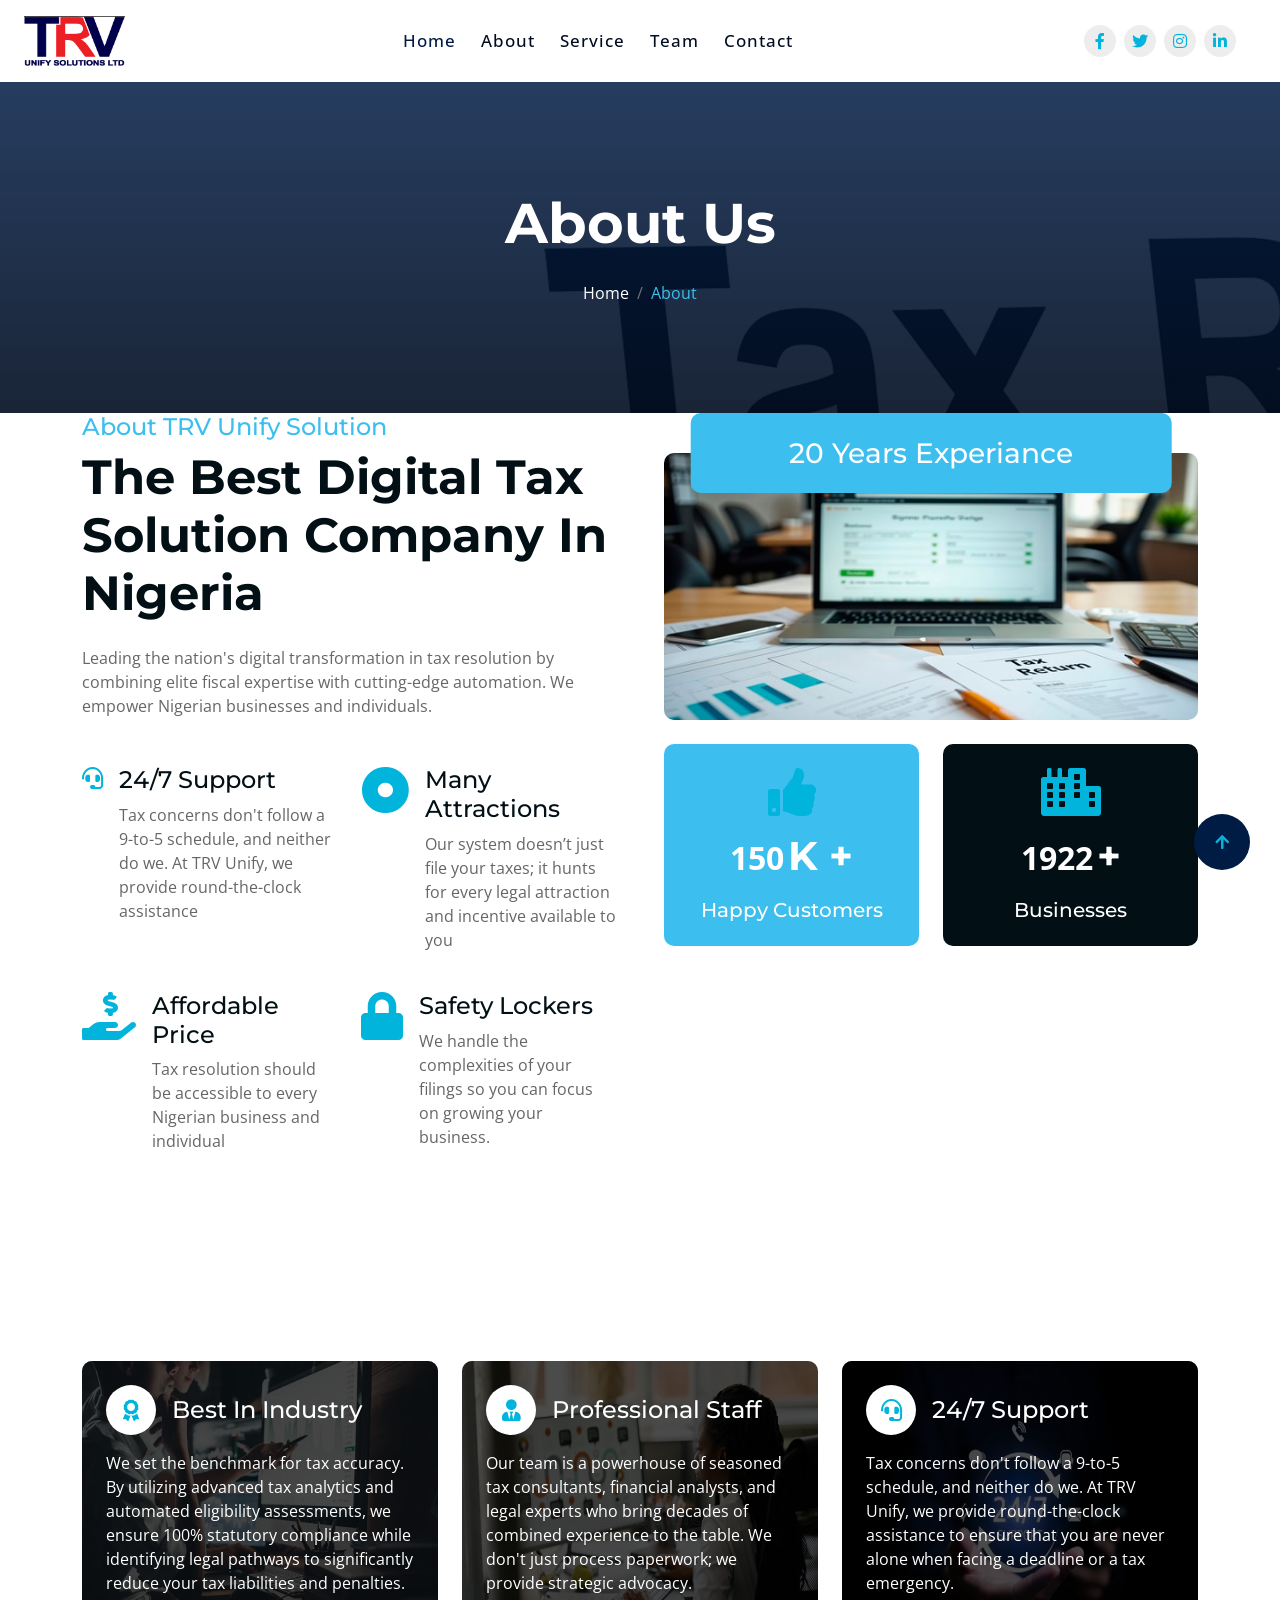
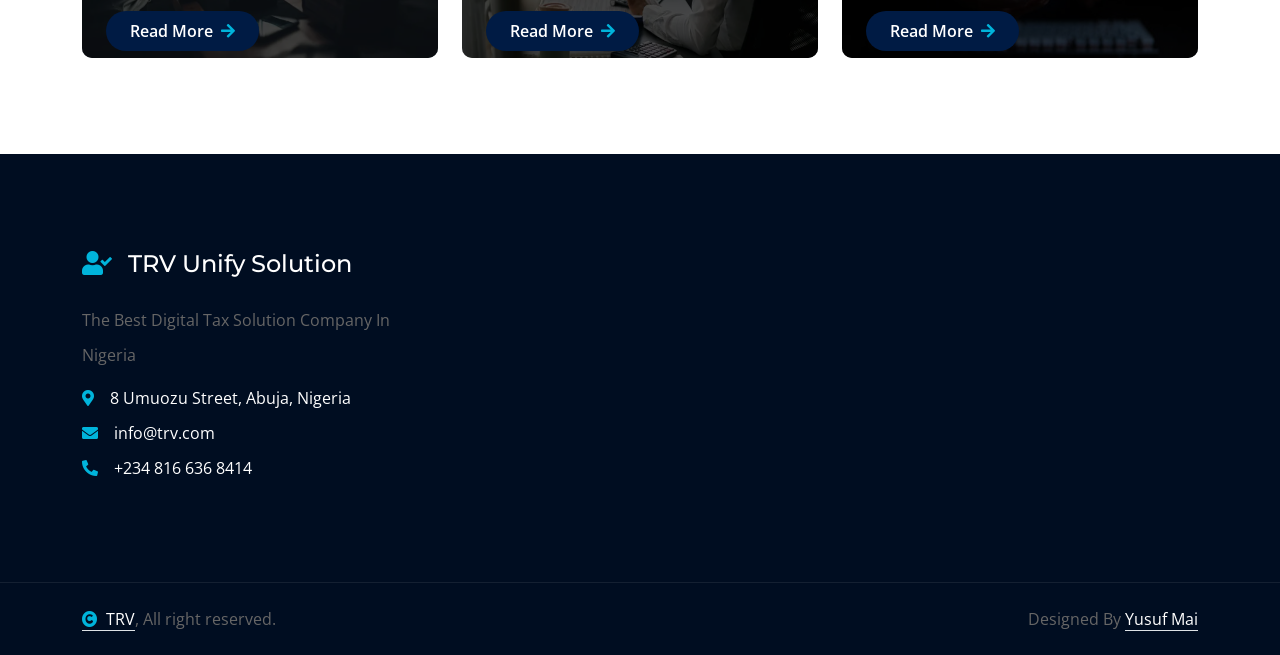
==== commit 26b29a5f: "Fresh Upload" ====
--- a/about.html
+++ b/about.html
@@ -1,4 +1,4 @@
-<<<<<<< HEAD
+
 <!DOCTYPE html>
 <html lang="en">
 
@@ -321,420 +321,4 @@
     <script src="js/main.js"></script>
     </body>
 
-=======
-<!DOCTYPE html>
-<html lang="en">
-
-    <head>
-        <meta charset="utf-8">
-        <title>TRV UNIFY SOLUTION</title>
-        <meta content="width=device-width, initial-scale=1.0" name="viewport">
-        <meta content="Yusuf Mai Assignment" name="keywords">
-        <meta content="Yusuf Mai Assignment" name="description">
-
-        <!-- Google Web Fonts -->
-        <link rel="preconnect" href="https://fonts.googleapis.com">
-        <link rel="preconnect" href="https://fonts.gstatic.com" crossorigin>
-        <link href="https://fonts.googleapis.com/css2?family=Montserrat:ital,wght@0,100..900;1,100..900&family=Open+Sans:ital,wdth,wght@0,75..100,300..800;1,75..100,300..800&display=swap" rel="stylesheet"> 
-
-        <!-- Icon Font Stylesheet -->
-        <link rel="stylesheet" href="https://use.fontawesome.com/releases/v5.15.4/css/all.css"/>
-        <link href="https://cdn.jsdelivr.net/npm/bootstrap-icons@1.4.1/font/bootstrap-icons.css" rel="stylesheet">
-
-        <!-- Libraries Stylesheet -->
-        <link href="lib/animate/animate.min.css" rel="stylesheet">
-        <link href="lib/lightbox/css/lightbox.min.css" rel="stylesheet">
-        <link href="lib/owlcarousel/assets/owl.carousel.min.css" rel="stylesheet">
-
-
-        <!-- Customized Bootstrap Stylesheet -->
-        <link href="css/bootstrap.min.css" rel="stylesheet">
-
-        <!-- Template Stylesheet -->
-        <link href="css/style.css" rel="stylesheet">
-    </head>
-
-    <body>
-
-        <!-- Spinner Start -->
-        <div id="spinner" class="show bg-white position-fixed translate-middle w-100 vh-100 top-50 start-50 d-flex align-items-center justify-content-center">
-            <div class="spinner-border text-primary" style="width: 3rem; height: 3rem;" role="status">
-                <span class="sr-only">Loading...</span>
-            </div>
-        </div>
-        <!-- Spinner End -->
-
-        <!-- Navbar & Hero Start -->
-        <div class="container-fluid nav-bar sticky-top px-4 py-2 py-lg-0">
-            <nav class="navbar navbar-expand-lg navbar-light">
-                <a href="" class="navbar-brand p-0">
-                    <h1 class="display-6 text-primary">
-                <i class="fas fa-user-check me-3"></i>TRV Unify Solution
-                </h1>
-                    <!-- <img src="img/logo.png" alt="Logo"> -->
-                </a>
-                <button class="navbar-toggler" type="button" data-bs-toggle="collapse" data-bs-target="#navbarCollapse">
-                    <span class="fa fa-bars"></span>
-                </button>
-                <div class="collapse navbar-collapse" id="navbarCollapse">
-                    <div class="collapse navbar-collapse" id="navbarCollapse">
-                    <div class="navbar-nav mx-auto py-0">
-                        <a href="index.html" class="nav-item nav-link active">Home</a>
-                        <a href="about.html" class="nav-item nav-link">About</a>
-                        <a href="service.html" class="nav-item nav-link">Service</a>
-                        <a href="contact.html" class="nav-item nav-link">Contact</a>
-                    </div>
-                    <div class="team-icon d-none d-xl-flex justify-content-center me-3">
-                        <a class="btn btn-square btn-light rounded-circle mx-1" href=""><i class="fab fa-facebook-f"></i></a>
-                        <a class="btn btn-square btn-light rounded-circle mx-1" href=""><i class="fab fa-twitter"></i></a>
-                        <a class="btn btn-square btn-light rounded-circle mx-1" href=""><i class="fab fa-instagram"></i></a>
-                        <a class="btn btn-square btn-light rounded-circle mx-1" href=""><i class="fab fa-linkedin-in"></i></a>
-                    </div>
-                </div>
-            </nav>
-        </div>
-        <!-- Navbar & Hero End -->
-
-        <!-- Header Start -->
-        <div class="container-fluid bg-breadcrumb">
-            <div class="container text-center py-5" style="max-width: 900px;">
-                <h4 class="text-white display-4 mb-4 wow fadeInDown" data-wow-delay="0.1s">About Us</h4>
-                <ol class="breadcrumb d-flex justify-content-center mb-0 wow fadeInDown" data-wow-delay="0.3s">
-                    <li class="breadcrumb-item"><a href="index.html">Home</a></li>
-                    <li class="breadcrumb-item active text-primary">About</li>
-                </ol>    
-            </div>
-        </div>
-        <!-- Header End -->
-
-
-
-                <!-- About Start -->
-        <div class="container-fluid about pb-5">
-            <div class="container pb-5">
-                <div class="row g-5">
-                    <div class="col-xl-6 wow fadeInUp" data-wow-delay="0.2s">
-                        <div>
-                            <h4 class="text-primary">About TRV Unify Solution</h4>
-                            <h1 class="display-5 mb-4">The Best Digital Tax Solution Company In Nigeria</h1>
-                            <p class="mb-5">Leading the nation's digital transformation in tax resolution by combining elite fiscal expertise with cutting-edge automation. We empower Nigerian businesses and individuals.
-                            <div class="row g-4">
-                                <div class="col-md-6">
-                                    <div class="d-flex">
-                                        <div class="me-3"><i class="fa fa-headset text-primary fa-lg"></i></div>
-                                        <div>
-                                            <h4>24/7 Support</h4>
-                                            <p>Tax concerns don't follow a 9-to-5 schedule, and neither do we. At TRV Unify, we provide round-the-clock assistance</p>
-                                        </div>
-                                    </div>
-                                </div>
-                                <div class="col-md-6">
-                                    <div class="d-flex">
-                                        <div class="me-3"><i class="fas fa-dot-circle fa-3x text-primary"></i></div>
-                                        <div>
-                                            <h4>Many Attractions</h4>
-                                            <p>Our system doesn’t just file your taxes; it hunts for every legal attraction and incentive available to you</p>
-                                        </div>
-                                    </div>
-                                </div>
-                                <div class="col-md-6">
-                                    <div class="d-flex">
-                                        <div class="me-3"><i class="fas fa-hand-holding-usd fa-3x text-primary"></i></div>
-                                        <div>
-                                            <h4>Affordable Price</h4>
-                                            <p>Tax resolution should be accessible to every Nigerian business and individual</p>
-                                        </div>
-                                    </div>
-                                </div>
-                                <div class="col-md-6">
-                                    <div class="d-flex">
-                                        <div class="me-3"><i class="fas fa-lock fa-3x text-primary"></i></div>
-                                        <div>
-                                            <h4>Safety Lockers</h4>
-                                            <p>We handle the complexities of your filings so you can focus on growing your business.</p>
-                                        </div>
-                                    </div>
-                                </div>
-                            </div>
-                        </div>
-                    </div>
-                    <div class="col-xl-6 wow fadeInUp" data-wow-delay="0.4s">
-                        <div class="position-relative rounded">
-                            <div class="rounded" style="margin-top: 40px;">
-                                <div class="row g-0">
-                                    <div class="col-lg-12">
-                                        <div class="rounded mb-4">
-                                            <img src="img/about.jpg" class="img-fluid rounded w-100" alt="">
-                                        </div>
-                                        <div class="row gx-4 gy-0">
-                                            <div class="col-6">
-                                                <div class="counter-item bg-primary rounded text-center p-4 h-100">
-                                                    <div class="counter-item-icon mx-auto mb-3">
-                                                        <i class="fas fa-thumbs-up fa-3x text-white"></i>
-                                                    </div>
-                                                    <div class="counter-counting mb-3">
-                                                        <span class="text-white fs-2 fw-bold" data-toggle="counter-up">150</span>
-                                                        <span class="h1 fw-bold text-white">K +</span>
-                                                    </div>
-                                                    <h5 class="text-white mb-0">Happy Customers</h5>
-                                                </div>
-                                            </div>
-                                            <div class="col-6">
-                                                <div class="counter-item bg-dark rounded text-center p-4 h-100">
-                                                    <div class="counter-item-icon mx-auto mb-3">
-                                                        <i class="fas fa-city fa-3x text-white"></i>
-                                                    </div>
-                                                    <div class="counter-counting mb-3">
-                                                        <span class="text-white fs-2 fw-bold" data-toggle="counter-up">1922</span>
-                                                        <span class="h1 fw-bold text-white"> +</span>
-                                                    </div>
-                                                    <h5 class="text-white mb-0">Businesses</h5>
-                                                </div>
-                                            </div>
-                                        </div>
-                                    </div>
-                                </div>
-                            </div>
-                            <div class="rounded bg-primary p-4 position-absolute d-flex justify-content-center" style="width: 90%; height: 80px; top: -40px; left: 50%; transform: translateX(-50%);">
-                                <h3 class="mb-0 text-white">20 Years Experiance</h3>
-                            </div>
-                        </div>
-                    </div>
-                </div>
-            </div>
-        </div>
-        <!-- About End -->
-
-        <!-- Feature Start -->
-        <div class="container-fluid feature py-5">
-            <div class="container py-5">
-                <div class="row g-4">
-                    <div class="col-lg-4 wow fadeInUp" data-wow-delay="0.2s">
-                        <div class="feature-item">
-                            <img src="img/tttt.png" class="img-fluid rounded w-100" alt="Image">
-                            <div class="feature-content p-4">
-                                <div class="feature-content-inner">
-    <div class="d-flex align-items-center mb-3">
-        <div class="bg-white rounded-circle d-flex align-items-center justify-content-center me-3" style="width: 50px; height: 50px; flex-shrink: 0;">
-            <i class="fa fa-award text-primary fa-lg"></i>
-        </div>
-        <h4 class="text-white mb-0">Best In Industry</h4>
-    </div>
-
-    <p class="text-white">
-        We set the benchmark for tax accuracy. By utilizing advanced tax analytics and automated eligibility assessments, we ensure 100% statutory compliance while identifying legal pathways to significantly reduce your tax liabilities and penalties.
-    </p>
-    
-    <a href="#" class="btn btn-primary rounded-pill py-2 px-4">Read More <i class="fa fa-arrow-right ms-1"></i></a>
-</div>
-                            </div>
-
-                        </div>
-                    </div>
-                    <div class="col-lg-4 wow fadeInUp" data-wow-delay="0.4s">
-                        <div class="feature-item">
-                            <img src="img/feature-2.png" class="img-fluid rounded w-100" alt="Image">
-                            <div class="feature-content p-4">
-                                <div class="feature-content-inner">
-    <div class="d-flex align-items-center mb-3">
-        <div class="bg-white rounded-circle d-flex align-items-center justify-content-center me-3" style="width: 50px; height: 50px; flex-shrink: 0;">
-            <i class="fa fa-user-tie text-primary fa-lg"></i>
-        </div>
-        <h4 class="text-white mb-0">Professional Staff</h4>
-    </div>
-
-    <p class="text-white">
-        Our team is a powerhouse of seasoned tax consultants, financial analysts, and legal experts who bring decades of combined experience to the table. We don't just process paperwork; we provide strategic advocacy.
-    </p>
-
-    <a href="#" class="btn btn-primary rounded-pill py-2 px-4">Read More <i class="fa fa-arrow-right ms-1"></i></a>
-</div>
-                            </div>
-
-                        </div>
-                    </div>
-                    <div class="col-lg-4 wow fadeInUp" data-wow-delay="0.6s">
-                        <div class="feature-item">
-                            <img src="img/feature-3.jpg" class="img-fluid rounded w-100" alt="Image">
-                            <div class="feature-content p-4">
-                                <div class="feature-content-inner">
-    <div class="d-flex align-items-center mb-3">
-        <div class="bg-white rounded-circle d-flex align-items-center justify-content-center me-3" style="width: 50px; height: 50px; flex-shrink: 0;">
-            <i class="fa fa-headset text-primary fa-lg"></i>
-        </div>
-        <h4 class="text-white mb-0">24/7 Support</h4>
-    </div>
-
-    <p class="text-white">
-        Tax concerns don't follow a 9-to-5 schedule, and neither do we. At TRV Unify, we provide round-the-clock assistance to ensure that you are never alone when facing a deadline or a tax emergency.
-    </p>
-
-    <a href="#" class="btn btn-primary rounded-pill py-2 px-4">Read More <i class="fa fa-arrow-right ms-1"></i></a>
-</div>
-                            </div>
-
-                        </div>
-                    </div>
-                </div>
-            </div>
-        </div>
-        <!-- Feature End -->
-
-    <div class="container-fluid py-5 wow fadeInUp" data-wow-delay="0.1s">
-    <div class="container py-5">
-        <div class="section-title text-center position-relative pb-3 mb-4 mx-auto" style="max-width: 600px;">
-            <h5 class="fw-bold text-primary text-uppercase">Our Team</h5>
-            <h1 class="mb-0">Dedicated Professionals Ready to Help You</h1>
-        </div>
-        <div class="owl-carousel team-carousel wow fadeInUp" data-wow-delay="0.6s">
-            
-            <div class="team-item bg-light my-4">
-                <div class="d-flex align-items-center border-bottom pt-5 pb-4 px-5">
-                    <img class="img-fluid rounded" src="img/team-1.jpg" style="width: 60px; height: 60px;">
-                    <div class="ps-4">
-                        <h4 class="text-primary mb-1">Mai Kyau</h4>
-                        <small class="text-uppercase">ICT Team Lead </small>
-                    </div>
-                </div>
-                <div class="pt-4 pb-5 px-5">
-                    Expert in navigating FIRS regulations and corporate tax strategy with over a decade.
-                </div>
-            </div>
-
-            <div class="team-item bg-light my-4">
-                <div class="d-flex align-items-center border-bottom pt-5 pb-4 px-5">
-                    <img class="img-fluid rounded" src="img/team-2.jpg" style="width: 60px; height: 60px;">
-                    <div class="ps-4">
-                        <h4 class="text-primary mb-1">Umar Umar</h4>
-                        <small class="text-uppercase">Tech Lead</small>
-                    </div>
-                </div>
-                <div class="pt-4 pb-5 px-5">
-                    Specializes in identifying tax relief pathways and delivering high-impact data analytics for businesses.
-                </div>
-            </div>
-
-            <div class="team-item bg-light my-4">
-                <div class="d-flex align-items-center border-bottom pt-5 pb-4 px-5">
-                    <img class="img-fluid rounded" src="img/tjdollar.jpeg" style="width: 60px; height: 60px;">
-                    <div class="ps-4">
-                        <h4 class="text-primary mb-1">TJ Dollar</h4>
-                        <small class="text-uppercase">Legal Advisor</small>
-                    </div>
-                </div>
-                <div class="pt-4 pb-5 px-5">
-                    Leading our statutory compliance and legal advocacy workflows to ensure 100% regulatory alignment.
-                </div>
-            </div>
-
-            <div class="team-item bg-light my-4">
-                <div class="d-flex align-items-center border-bottom pt-5 pb-4 px-5">
-                    <img class="img-fluid rounded" src="img/mo.jpg" style="width: 60px; height: 60px;">
-                    <div class="ps-4">
-                        <h4 class="text-primary mb-1">Muhammad</h4>
-                        <small class="text-uppercase">IT Strategy Lead</small>
-                    </div>
-                </div>
-                <div class="pt-4 pb-5 px-5">
-                    Architecting the digital core of TRV Unify to provide secure, automated tax resolution systems.
-                </div>
-            </div>
-
-            <div class="team-item bg-light my-4">
-                <div class="d-flex align-items-center border-bottom pt-5 pb-4 px-5">
-                    <img class="img-fluid rounded" src="img/team-5.jpg" style="width: 60px; height: 60px;">
-                    <div class="ps-4">
-                        <h4 class="text-primary mb-1">Sani Bashir</h4>
-                        <small class="text-uppercase">Operations Manager</small>
-                    </div>
-                </div>
-                <div class="pt-4 pb-5 px-5">
-                    Ensuring seamless coordination between our technical teams and our client service departments.
-                </div>
-            </div>
-
-            <div class="team-item bg-light my-4">
-                <div class="d-flex align-items-center border-bottom pt-5 pb-4 px-5">
-                    <img class="img-fluid rounded" src="img/mai.jpg" style="width: 60px; height: 60px;">
-                    <div class="ps-4">
-                        <h4 class="text-primary mb-1">Yusuf Mai</h4>
-                        <small class="text-uppercase">Customer Success</small>
-                    </div>
-                </div>
-                <div class="pt-4 pb-5 px-5">
-                    Dedicated to providing 24/7 support and ensuring every client achieves their desired tax outcomes.
-                </div>
-            </div>
-
-        </div>
-    </div>
-</div>
-
-       <!-- Footer Start -->
-        <div class="container-fluid footer py-5 wow fadeIn" data-wow-delay="0.2s">
-            <div class="container py-5">
-                <div class="row g-5">
-                    <div class="col-md-6 col-lg-6 col-xl-4">
-                        <div class="footer-item">
-                            <a href="index.html" class="p-0">
-                                <h4 class="text-white mb-4"><i class="fas fa-user-check me-3"></i>TRV Unify Solution</h4>
-                                <!-- <img src="img/logo.png" alt="Logo"> -->
-                            </a>
-                            <p class="mb-2">The Best Digital Tax Solution Company In Nigeria</p>
-                            <div class="d-flex align-items-center">
-                                <i class="fas fa-map-marker-alt text-primary me-3"></i>
-                                <p class="text-white mb-0">8 Umuozu Street, Abuja, Nigeria</p>
-                            </div>
-                            <div class="d-flex align-items-center">
-                                <i class="fas fa-envelope text-primary me-3"></i>
-                                <p class="text-white mb-0">info@trv.com</p>
-                            </div>
-                            <div class="d-flex align-items-center">
-                                <i class="fa fa-phone-alt text-primary me-3"></i>
-                                <p class="text-white mb-0">+234 816 636 8414</p>
-                            </div>
-                        </div>
-                    </div>
-                </div>
-            </div>
-        </div>
-        <!-- Footer End -->
-        
-        <!-- Copyright Start -->
-        <div class="container-fluid copyright py-4">
-            <div class="container">
-                <div class="row g-4 align-items-center">
-                    <div class="col-md-6 text-center text-md-start mb-md-0">
-                        <span class="text-body"><a href="https://trvunifysolutions.com.ng/" class="border-bottom text-white"><i class="fas fa-copyright text-light me-2"></i>TRV</a>, All right reserved.</span>
-                    </div>
-                    <div class="col-md-6 text-center text-md-end text-body">
-                        Designed By <a class="border-bottom text-white" href="https://trvunifysolutions.com.ng/">Yusuf Mai</a>
-                    </div>
-                </div>
-            </div>
-        </div>
-        <!-- Copyright End -->
-
-
-
-        <!-- Back to Top -->
-        <a href="#" class="btn btn-primary btn-lg-square rounded-circle back-to-top"><i class="fa fa-arrow-up"></i></a>   
-
-        
-    <!-- JavaScript Libraries -->
-    <script src="https://ajax.googleapis.com/ajax/libs/jquery/3.6.4/jquery.min.js"></script>
-    <script src="https://cdn.jsdelivr.net/npm/bootstrap@5.0.0/dist/js/bootstrap.bundle.min.js"></script>
-    <script src="lib/wow/wow.min.js"></script>
-    <script src="lib/easing/easing.min.js"></script>
-    <script src="lib/waypoints/waypoints.min.js"></script>
-    <script src="lib/counterup/counterup.min.js"></script>
-    <script src="lib/lightbox/js/lightbox.min.js"></script>
-    <script src="lib/owlcarousel/owl.carousel.min.js"></script>
-    
-
-    <!-- Template Javascript -->
-    <script src="js/main.js"></script>
-    </body>
-
->>>>>>> 3bfb296d38cb3359754bee98328ea1f5b35adb2e
 </html>
--- a/css/style.css
+++ b/css/style.css
@@ -1,4 +1,3 @@
-<<<<<<< HEAD
 :root {
     /* Main Branding: Deep Midnight Blue Palette */
     --bs-primary: #001B44;       /* Deep Midnight Blue (Main) */
@@ -253,107 +252,87 @@
 /*** Navbar End ***/
 
 /*** Carousel Hero Header Start ***/
-.header-carousel .header-carousel-item img {
-    object-fit: cover;
-}
-
-
+/*** Carousel Hero Header Start ***/
+.header-carousel .header-carousel-item {
+    position: relative;
+    overflow: hidden;
+}
+
+/* Control the overall height of the slider here */
 @media (min-width: 1200px) {
     .header-carousel .header-carousel-item,
     .header-carousel .header-carousel-item img {
-        height: 700px;
+        height: 600px; /* Reduced from 700px to be more proportional */
     }
 }
 
 @media (max-width: 1199px) {
     .header-carousel .header-carousel-item,
     .header-carousel .header-carousel-item img {
-        height: 1200px;
-    }
-}
-
-.header-carousel .owl-nav .owl-prev {
-    display: none;
-}
-
+        height: 500px; /* Better fit for tablets/small laptops */
+    }
+}
+
+@media (max-width: 768px) {
+    .header-carousel .header-carousel-item,
+    .header-carousel .header-carousel-item img {
+        height: 400px; /* Better fit for mobile */
+    }
+}
+
+.header-carousel .header-carousel-item img {
+    object-fit: cover;
+    width: 100%;
+    /* Subtle zoom effect instead of the aggressive 130% zoom */
+    animation: image-zoom 15s infinite alternate;
+}
+
+@keyframes image-zoom {
+    0% { transform: scale(1); }
+    100% { transform: scale(1.1); }
+}
+
+.header-carousel .header-carousel-item .carousel-caption {
+    position: absolute;
+    width: 100%;
+    height: 100%;
+    left: 0;
+    top: 0;
+    /* Added a gradient for better text readability */
+    background: linear-gradient(rgba(0, 27, 68, 0.7), rgba(0, 13, 33, 0.4));
+    display: flex;
+    align-items: center;
+    text-align: center;
+}
+
+/* Navigation Buttons Styling */
+.header-carousel .owl-nav .owl-prev,
 .header-carousel .owl-nav .owl-next {
     position: absolute;
-    width: 60px;
-    height: 60px;
-    bottom: -60px;
-    right: 50%;
+    top: 50%;
     transform: translateY(-50%);
-    margin-right: -60px;
-    border-radius: 60px;
+    width: 50px;
+    height: 50px;
+    border-radius: 50px;
     background: var(--bs-primary);
     color: var(--bs-white);
-    font-size: 26px;
+    font-size: 20px;
     display: flex;
     align-items: center;
     justify-content: center;
     transition: 0.5s;
-}
+    z-index: 10;
+}
+
+.header-carousel .owl-nav .owl-prev { left: 20px; }
+.header-carousel .owl-nav .owl-next { right: 20px; }
+
+.header-carousel .owl-nav .owl-prev:hover,
 .header-carousel .owl-nav .owl-next:hover {
-    box-shadow: inset 0 0 100px 0 var(--bs-light);
-    color: var(--bs-primary);
-}
-
-.header-carousel .owl-nav .owl-next i {
-    position: relative;
-    width: 100%;
-    height: 100%;
-    display: flex;
-    align-items: center;
-    justify-content: center;
-    animation-name: carousel-next-btn;
-    animation-duration: 4s;
-    animation-delay: 1s;
-    animation-iteration-count: infinite;
-    transition: 1s;
-}
-
-@keyframes carousel-next-btn {
-    0%  {margin-top: 35%;}
-    50%  {margin-bottom: 70%;}
-    100% {margin-top: 35%;}
-}
-
-.header-carousel .header-carousel-item .carousel-caption {
-    position: absolute;
-    width: 100%;
-    height: 100%;
-    left: 0;
-    bottom: 0;
-    background: rgba(0, 0, 0, .7);
-    display: flex;
-    align-items: center;
-}
-
-.carousel-caption .ticket-form {
-    background: rgba(255, 255, 255, 0.4);
-    border-radius: 10px;
-}
-
-.header-carousel .header-carousel-item img {
-    animation-name: image-zoom;
-    animation-duration: 10s;
-    animation-delay: 1s;
-    animation-iteration-count: infinite;
-    animation-direction: alternate;
-    transition: 1s;
-}
-
-@keyframes image-zoom {
-    0%  {width: 100%; height: 100%;}
-
-    25% {width: 115%; height: 115%;}
-
-    50% {width: 130%; height: 130%;}
-
-    75% {width: 120%; height: 120%;}
-
-    100% {width: 100%; height: 100%;}
-}
+    background: var(--bs-white);
+    color: var(--bs-primary);
+}
+/*** Carousel Hero Header End ***/
 /*** Carousel Hero Header End ***/
 
 /*** Single Page Hero Header Start ***/
@@ -663,610 +642,16 @@
     border-top: 1px solid rgba(255, 255, 255, 0.08);
     background: var(--bs-dark);
 }
-/*** copyright end ***/
-
-
-=======
-
-/*** Spinner Start ***/
-/*** Spinner ***/
-#spinner {
-    opacity: 0;
+
+
+
+/* This triggers the animations you already have in your HTML */
+.owl-item.active .animated {
+    visibility: visible !important;
+}
+
+/* This keeps them hidden while they are off-screen so they can "pop" in again */
+.owl-item:not(.active) .animated {
     visibility: hidden;
-    transition: opacity .5s ease-out, visibility 0s linear .5s;
-    z-index: 99999;
-}
-
-#spinner.show {
-    transition: opacity .5s ease-out, visibility 0s linear 0s;
-    visibility: visible;
-    opacity: 1;
-}
-/*** Spinner End ***/
-
-.back-to-top {
-    position: fixed;
-    right: 30px;
-    bottom: 30px;
-    transition: 0.5s;
-    z-index: 99;
-}
-
-/*** Button Start ***/
-.btn {
-    font-weight: 600;
-    transition: .5s;
-}
-
-.btn-square {
-    width: 32px;
-    height: 32px;
-}
-
-.btn-sm-square {
-    width: 34px;
-    height: 34px;
-}
-
-.btn-md-square {
-    width: 44px;
-    height: 44px;
-}
-
-.btn-lg-square {
-    width: 56px;
-    height: 56px;
-}
-
-.btn-xl-square {
-    width: 66px;
-    height: 66px;
-}
-
-.btn-square,
-.btn-sm-square,
-.btn-md-square,
-.btn-lg-square,
-.btn-xl-square {
-    padding: 0;
-    display: flex;
-    align-items: center;
-    justify-content: center;
-    font-weight: normal;
-}
-
-.btn.btn-primary {
-    color: var(--bs-white);
-    border: none;
-}
-
-.btn.btn-primary:hover {
-    background: var(--bs-dark);
-}
-
-.btn.btn-light {
-    color: var(--bs-primary);
-    border: none;
-}
-
-.btn.btn-light:hover {
-    color: var(--bs-white);
-    background: var(--bs-primary);
-}
-
-.btn.btn-dark {
-    color: var(--bs-white);
-    border: none;
-}
-
-.btn.btn-dark:hover {
-    color: var(--bs-primary);
-    background: var(--bs-light);
-}
-
-/*** Navbar Start ***/
-.nav-bar {
-    background: var(--bs-white);
-}
-
-.sticky-top {
-    transition: 1s;
-}
-
-.navbar-light .navbar-nav .nav-link {
-    position: relative;
-    margin-right: 25px;
-    padding: 35px 0;
-    letter-spacing: 1px;
-    color: var(--bs-dark);
-    font-size: 17px;
-    font-weight: 500;
-    outline: none;
-    transition: .5s;
-}
-
-.sticky-top .navbar-light .navbar-nav .nav-link {
-    padding: 20px 0;
-    color: var(--bs-dark);
-}
-
-.navbar-light .navbar-nav .nav-link:hover,
-.navbar-light .navbar-nav .nav-link.active {
-    color: var(--bs-primary);
-}
-
-.navbar-light .navbar-brand img {
-    max-height: 60px;
-    transition: .5s;
-}
-
-.sticky-top .navbar-light .navbar-brand img {
-    max-height: 50px;
-}
-
-.navbar .dropdown-toggle::after {
-    border: none;
-    content: "\f107";
-    font-family: "Font Awesome 5 Free";
-    font-weight: 600;
-    vertical-align: middle;
-    margin-left: 8px;
-}
-
-.dropdown .dropdown-menu a:hover {
-    background: var(--bs-primary);
-    color: var(--bs-white);
-}
-
-.navbar .nav-item:hover .dropdown-menu {
-    transform: rotateX(0deg);
-    visibility: visible;
-    margin-top: 8px !important;
-    background: var(--bs-light);
-    transition: .5s;
-    opacity: 1;
-}
-
-@media (min-width: 992px) {
-    .navbar .nav-item .dropdown-menu {
-    display: block;
-    visibility: hidden;
-    top: 100%;
-    transform: rotateX(-75deg);
-    transform-origin: 0% 0%;
-    border: 0;
-    border-radius: 10px;
-    margin-top: 8px !important;
-    transition: .5s;
-    opacity: 0;
-    }
-}
-
-@media (max-width: 991px) {
-    .navbar.navbar-expand-lg .navbar-toggler {
-        padding: 8px 15px;
-        border: 1px solid var(--bs-primary);
-        color: var(--bs-primary);
-    }
-
-    .sticky-top .navbar-light .navbar-nav .nav-link {
-        padding: 12px 0;
-    }
-}
-/*** Navbar End ***/
-
-/*** Carousel Hero Header Start ***/
-.header-carousel .header-carousel-item img {
-    object-fit: cover;
-}
-
-
-@media (min-width: 1200px) {
-    .header-carousel .header-carousel-item,
-    .header-carousel .header-carousel-item img {
-        height: 700px;
-    }
-}
-
-@media (max-width: 1199px) {
-    .header-carousel .header-carousel-item,
-    .header-carousel .header-carousel-item img {
-        height: 1200px;
-    }
-}
-
-.header-carousel .owl-nav .owl-prev {
-    display: none;
-}
-
-.header-carousel .owl-nav .owl-next {
-    position: absolute;
-    width: 60px;
-    height: 60px;
-    bottom: -60px;
-    right: 50%;
-    transform: translateY(-50%);
-    margin-right: -60px;
-    border-radius: 60px;
-    background: var(--bs-primary);
-    color: var(--bs-white);
-    font-size: 26px;
-    display: flex;
-    align-items: center;
-    justify-content: center;
-    transition: 0.5s;
-}
-.header-carousel .owl-nav .owl-next:hover {
-    box-shadow: inset 0 0 100px 0 var(--bs-light);
-    color: var(--bs-primary);
-}
-
-.header-carousel .owl-nav .owl-next i {
-    position: relative;
-    width: 100%;
-    height: 100%;
-    display: flex;
-    align-items: center;
-    justify-content: center;
-    animation-name: carousel-next-btn;
-    animation-duration: 4s;
-    animation-delay: 1s;
-    animation-iteration-count: infinite;
-    transition: 1s;
-}
-
-@keyframes carousel-next-btn {
-    0%  {margin-top: 35%;}
-    50%  {margin-bottom: 70%;}
-    100% {margin-top: 35%;}
-}
-
-.header-carousel .header-carousel-item .carousel-caption {
-    position: absolute;
-    width: 100%;
-    height: 100%;
-    left: 0;
-    bottom: 0;
-    background: rgba(0, 0, 0, .7);
-    display: flex;
-    align-items: center;
-}
-
-.carousel-caption .ticket-form {
-    background: rgba(255, 255, 255, 0.4);
-    border-radius: 10px;
-}
-
-.header-carousel .header-carousel-item img {
-    animation-name: image-zoom;
-    animation-duration: 10s;
-    animation-delay: 1s;
-    animation-iteration-count: infinite;
-    animation-direction: alternate;
-    transition: 1s;
-}
-
-@keyframes image-zoom {
-    0%  {width: 100%; height: 100%;}
-
-    25% {width: 115%; height: 115%;}
-
-    50% {width: 130%; height: 130%;}
-
-    75% {width: 120%; height: 120%;}
-
-    100% {width: 100%; height: 100%;}
-}
-/*** Carousel Hero Header End ***/
-
-/*** Single Page Hero Header Start ***/
-.bg-breadcrumb {
-    position: relative;
-    overflow: hidden;
-    background: linear-gradient(rgba(0, 0, 0, 0.7), rgba(0, 0, 0, 0.7)), url(../img/carousel-1.jpg);
-    background-position: center center;
-    background-repeat: no-repeat;
-    background-size: cover;
-    padding: 60px 0 60px 0;
-    transition: 0.5s;
-}
-
-.bg-breadcrumb .breadcrumb {
-    position: relative;
-}
-
-.bg-breadcrumb .breadcrumb .breadcrumb-item a {
-    color: var(--bs-white);
-}
-/*** Single Page Hero Header End ***/
-
-
-/*** Feature Start ***/
-.feature .feature-item {
-    position: relative;
-    border-radius: 10px;
-    background: var(--bs-light);
-}
-
-.feature-item .feature-content {
-    position: absolute;
-    width: 100%; 
-    height: 100%; 
-    bottom: 0; 
-    left: 0;
-    margin-top: 0;
-    margin-right: 0; 
-    background: rgba(0, 0, 0, 0.7); 
-    border-radius: 10px;
-    z-index: 2;
-}
-
-.feature-item .feature-content .feature-content-inner {
-    position: relative;
-    z-index: 5;
-}
-/*** Feature End ***/
-
-
-/*** Service Start ***/
-.service {
-    position: relative;
-    overflow: hidden;
-    background-image: url(../img/carousel-1.jpg);
-    background-position: center center;
-    background-repeat: no-repeat;
-    background-size: cover;
-}
-
-.service::before {
-    content: "";
-    width: 100%;
-    height: 100%;
-    position: absolute;
-    top: 0;
-    left: 0;
-    background: rgba(0, 0, 0, .7);
-    z-index: 1;
-}
-
-.service .service-section {
-    position: relative;
-    z-index: 5;
-}
-
-.service .service-days {
-    border-radius: 10px;
-    background: var(--bs-white);
-}
-
-.service .service-item {
-    position: relative;
-    height: 100%;
-    text-align: center;
-    border-radius: 10px;
-    background: var(--bs-white);
-    z-index: 1;
-}
-
-.service .service-item::after {
-    content: "";
-    position: absolute;
-    width: 100%;
-    height: 0;
-    bottom: 0;
-    left: 0;
-    border-radius: 10px;
-    background: var(--bs-primary);
-    transition: 0.5s;
-    z-index: 2;
-}
-
-.service .service-item:hover:after {
-    height: 100%;
-}
-
-.service .service-item i {
-    color: var(--bs-primary);
-    transition: 0.5s;
-}
-
-.service .service-item:hover i {
-    color: var(--bs-white);
-}
-
-.service .service-item .service-content {
-    position: relative;
-    z-index: 3;
-}
-
-.service .service-item .service-content p {
-    transition: 0.5s;
-}
-
-.service .service-item:hover .service-content p {
-    color: var(--bs-white);
-}
-
-.service .service-item .service-content a.h4 {
-    transition: 0.5s;
-}
-
-.service .service-item:hover .service-content a.h4:hover {
-    color: var(--bs-white);
-}
-/*** Service End ***/
-
-
-/*** Blog Start ***/
-.blog .blog-item {
-    border-radius: 10px;
-}
-
-.blog .blog-item .blog-img {
-    position: relative;
-    overflow: hidden;
-    border-top-left-radius: 10px;
-    border-top-right-radius: 10px;
-    transition: 0.5s;
-}
-
-.blog .blog-item .blog-img img {
-    transition: 0.5s;
-}
-
-.blog .blog-item:hover .blog-img img {
-    transform: scale(1.2);
-}
-
-.blog .blog-item .blog-img::after {
-    content: "";
-    position: absolute;
-    width: 100%;
-    height: 100%;
-    top: 0;
-    left: 0;
-    border-top-left-radius: 10px;
-    border-top-right-radius: 10px;
-    background: rgba(0, 0, 0, .3);
-    z-index: 1;
-}
-
-.blog .blog-item .blog-img .blog-category {
-    position: absolute;
-    top: 25px;
-    left: 25px;
-    border-radius: 10px;
-    color: var(--bs-white);
-    background: var(--bs-primary);
-    z-index: 5;
-}
-
-.blog .blog-item .blog-img .blog-date {
-    position: absolute;
-    bottom: 25px;
-    left: 25px;
-    color: var(--bs-white);
-    z-index: 5;
-}
-
-.blog .blog-item .blog-content {
-    border-bottom-left-radius: 10px;
-    border-bottom-right-radius: 10px;
-    background: var(--bs-light);
-}
-/*** Blog End ***/
-
-/*** Team Start ***/
-.team .team-item {
-    position: relative;
-    background: var(--bs-primary);
-    border-radius: 10px;
-}
-
-.team .team-item::after {
-    content: "";
-    position: absolute;
-    width: 100%;
-    height: 0;
-    top: 0;
-    left: 0;
-    border-radius: 10px;
-    background: var(--bs-dark);
-    transition: 0.5s;
-    z-index: 1;
-}
-
-.team .team-item:hover:after {
-    height: 100%;
-}
-
-.team .team-item .team-content {
-    position: relative;
-    text-align: center;
-    z-index: 2;
-}
-
-.team .team-item .team-content .team-icon {
-    background: var(--bs-light);
-    border-radius: 10px;
-    display: flex;
-    display: inline-flex;
-}
-
-.team .team-item .team-content h4,
-.team .team-item .team-content p {
-    transition: 0.5s;
-}
-
-.team .team-item:hover .team-content h4 {
-    color: var(--bs-primary);
-}
-
-.team .team-item .team-content p {
-    color: var(--bs-white);
-    transition: 0.5s;
-}
-
-.team .team-item:hover .team-content p {
-    color: var(--bs-body);
-}
-/*** Team End ***/
-
-
-/*** Footer Start ***/
-.footer {
-    background: var(--bs-dark);
-}
-
-.footer .footer-item {
-    display: flex;
-    flex-direction: column;
-}
-
-.footer .footer-item a {
-    line-height: 35px;
-    color: var(--bs-body);
-    transition: 0.5s;
-}
-
-.footer .footer-item p {
-    line-height: 35px;
-}
-
-.footer .footer-item a:hover {
-    color: var(--bs-primary);
-}
-
-.footer .footer-item .footer-btn a,
-.footer .footer-item .footer-btn a i {
-    transition: 0.5s;
-}
-
-.footer .footer-item .footer-btn a:hover {
-    background: var(--bs-white);
-}
-
-.footer .footer-item .footer-btn a:hover i {
-    color: var(--bs-primary);
-}
-
-.footer .footer-item .opening-date {
-    border-bottom: 1px solid rgba(255, 255, 255, .08);
-}
-
-.footer .footer-item .opening-date .opening-clock {
-    display: flex;
-    align-items: center;
-    line-height: 35px;
-}
-/*** Footer End ***/
-
-/*** copyright Start ***/
-.copyright {
-    border-top: 1px solid rgba(255, 255, 255, 0.08);
-    background: var(--bs-dark);
-}
-/*** copyright end ***/
-
-
->>>>>>> 3bfb296d38cb3359754bee98328ea1f5b35adb2e
+}
+/*** copyright end ***/
